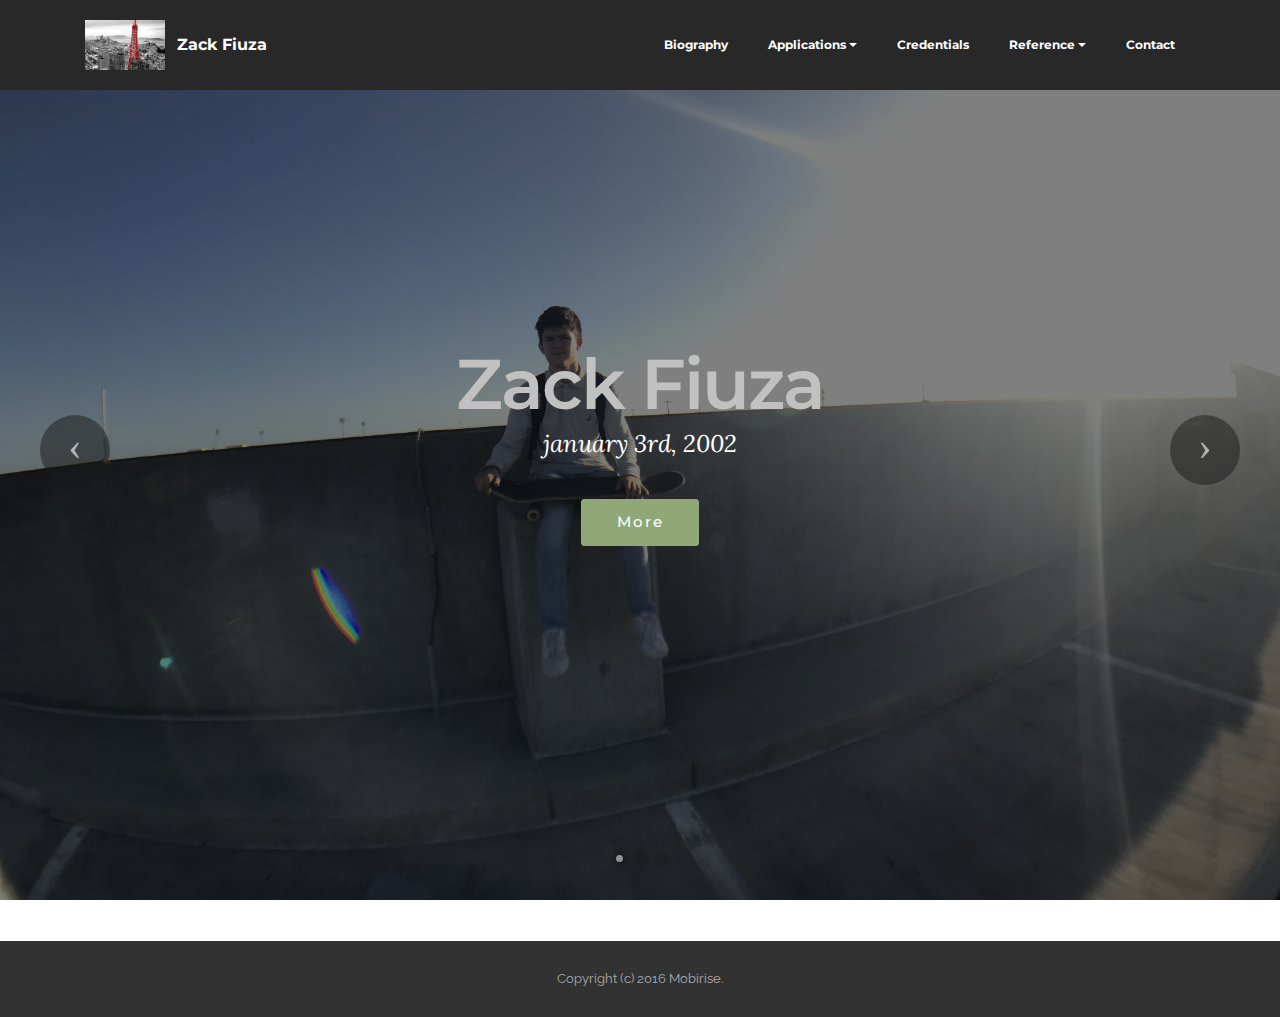
==== index.html @ 4a678636 "create github pages" ====
<!DOCTYPE html>
<html>
<head>
  <!-- Site made with Mobirise Website Builder v3.12.1, https://mobirise.com -->
  <meta charset="UTF-8">
  <meta http-equiv="X-UA-Compatible" content="IE=edge">
  <meta name="generator" content="Mobirise v3.12.1, mobirise.com">
  <meta name="viewport" content="width=device-width, initial-scale=1">
  <link rel="shortcut icon" href="assets/images/supreme-wallpapers-hd-204x128.jpg" type="image/x-icon">
  <meta name="description" content="">
  
  <link rel="stylesheet" href="https://fonts.googleapis.com/css?family=Lora:400,700,400italic,700italic&amp;subset=latin">
  <link rel="stylesheet" href="https://fonts.googleapis.com/css?family=Montserrat:400,700">
  <link rel="stylesheet" href="https://fonts.googleapis.com/css?family=Raleway:100,100i,200,200i,300,300i,400,400i,500,500i,600,600i,700,700i,800,800i,900,900i">
  <link rel="stylesheet" href="assets/bootstrap-material-design-font/css/material.css">
  <link rel="stylesheet" href="assets/tether/tether.min.css">
  <link rel="stylesheet" href="assets/bootstrap/css/bootstrap.min.css">
  <link rel="stylesheet" href="assets/dropdown/css/style.css">
  <link rel="stylesheet" href="assets/animate.css/animate.min.css">
  <link rel="stylesheet" href="assets/theme/css/style.css">
  <link rel="stylesheet" href="assets/mobirise/css/mbr-additional.css" type="text/css">
  
  
  
</head>
<body>
<section id="ext_menu-0">

    <nav class="navbar navbar-dropdown navbar-fixed-top">
        <div class="container">

            <div class="mbr-table">
                <div class="mbr-table-cell">

                    <div class="navbar-brand">
                        <a href="https://mobirise.com" class="navbar-logo"><img src="assets/images/supreme-wallpapers-hd-204x128.jpg" alt="Mobirise"></a>
                        <a class="navbar-caption" href="index.html">Zack Fiuza</a>
                    </div>

                </div>
                <div class="mbr-table-cell">

                    <button class="navbar-toggler pull-xs-right hidden-md-up" type="button" data-toggle="collapse" data-target="#exCollapsingNavbar">
                        <div class="hamburger-icon"></div>
                    </button>

                    <ul class="nav-dropdown collapse pull-xs-right nav navbar-nav navbar-toggleable-sm" id="exCollapsingNavbar"><li class="nav-item"><a class="nav-link link" href="index.html">Biography</a></li><li class="nav-item dropdown"><a class="nav-link link dropdown-toggle" href="https://mobirise.com/" data-toggle="dropdown-submenu" aria-expanded="false">Applications</a><div class="dropdown-menu"><div class="dropdown"><a class="dropdown-item dropdown-toggle" href="#" data-toggle="dropdown-submenu" aria-expanded="false">Office Suite</a><div class="dropdown-menu dropdown-submenu"><div class="dropdown"><a class="dropdown-item dropdown-toggle" href="#" data-toggle="dropdown-submenu" aria-expanded="false">Microsoft Word</a><div class="dropdown-menu dropdown-submenu"><div class="dropdown"><a class="dropdown-item dropdown-toggle" href="#" data-toggle="dropdown-submenu" aria-expanded="false">Discuss It</a><div class="dropdown-menu dropdown-submenu"><a class="dropdown-item" href="http://zackfiuza.github.io/Discuss IT Topic 6.pdf" target="_blank">Discuss It 6</a></div></div></div></div></div></div><a class="dropdown-item" href="photoshop.html"></a><div class="dropdown"><a class="dropdown-item dropdown-toggle" href="photoshop.html" data-toggle="dropdown-submenu" aria-expanded="false">Adobe Photoshop</a><div class="dropdown-menu dropdown-submenu"><a class="dropdown-item" href="#"></a></div></div></div></li><li class="nav-item"><a class="nav-link link" href="https://mobirise.com/">Credentials</a></li><li class="nav-item dropdown"><a class="nav-link link dropdown-toggle" href="https://mobirise.com/" data-toggle="dropdown-submenu" aria-expanded="false">Reference</a><div class="dropdown-menu"><a class="dropdown-item" href="#">New Item</a></div></li><li class="nav-item"><a class="nav-link link" href="https://mobirise.com/">Contact</a></li></ul>
                    <button hidden="" class="navbar-toggler navbar-close" type="button" data-toggle="collapse" data-target="#exCollapsingNavbar">
                        <div class="close-icon"></div>
                    </button>

                </div>
            </div>

        </div>
    </nav>

</section>

<section class="engine"><a rel="external" href="https://mobirise.com">Mobirise</a></section><section class="mbr-slider mbr-section mbr-section__container carousel slide mbr-section-nopadding mbr-after-navbar" data-ride="carousel" data-keyboard="false" data-wrap="true" data-pause="false" data-interval="5000" id="slider-l">
    <div>
        <div>
            <div>
                <ol class="carousel-indicators">
                    <li data-app-prevent-settings="" data-target="#slider-l" data-slide-to="0" class="active"></li><li data-app-prevent-settings="" data-target="#slider-l" class="" data-slide-to="1"></li><li data-app-prevent-settings="" data-target="#slider-l" data-slide-to="2"></li>
                </ol>
                <div class="carousel-inner" role="listbox">
                    <div class="mbr-section mbr-section-hero carousel-item dark center mbr-section-full active" data-bg-video-slide="false" style="background-image: url(assets/images/img-1-2000x1500.jpg);">
                        <div class="mbr-table-cell">
                            <div class="mbr-overlay"></div>
                            <div class="container-slide container">
                                
                                <div class="row">
                                    <div class="col-md-8 col-md-offset-2 text-xs-center">
                                        <h2 class="mbr-section-title display-1">Zack Fiuza</h2>
                                        <p class="mbr-section-lead lead">january 3rd, 2002</p>

                                        <div class="mbr-section-btn"><a class="btn btn-lg btn-success" href="index.html">More</a> </div>
                                    </div>
                                </div>
                            </div>
                        </div>
                    </div><div class="mbr-section mbr-section-hero carousel-item dark center mbr-section-full" data-bg-video-slide="https://www.youtube.com/watch?v=-LIUMb29ap0">
                        <div class="mbr-table-cell">
                            <div class="mbr-overlay"></div>
                            <div class="container-slide container">
                                
                                <div class="row">
                                    <div class="col-md-8 col-md-offset-1">
                                        <h2 class="mbr-section-title display-1">Activities</h2>
                                        <p class="mbr-section-lead lead"><br></p>

                                        
                                    </div>
                                </div>
                            </div>
                        </div>
                    </div><div class="mbr-section mbr-section-hero carousel-item dark center mbr-section-full" data-bg-video-slide="false" style="background-image: url(assets/images/sparklers.jpg);">
                        <div class="mbr-table-cell">
                            <div class="mbr-overlay"></div>
                            <div class="container-slide container">
                                
                                <div class="row">
                                    <div class="col-md-8 col-md-offset-3 text-xs-right">
                                        <h2 class="mbr-section-title display-1">IMAGE SLIDE</h2>
                                        <p class="mbr-section-lead lead">Choose from the large selection of latest pre-made blocks - jumbotrons, hero images, parallax scrolling, video backgrounds, hamburger menu, sticky header and more.</p>

                                        <div class="mbr-section-btn"><a class="btn btn-lg btn-info" href="https://mobirise.com">FOR WINDOWS</a> <a class="btn btn-lg btn-white btn-white-outline" href="https://mobirise.com">FOR MAC</a></div>
                                    </div>
                                </div>
                            </div>
                        </div>
                    </div>
                </div>

                <a data-app-prevent-settings="" class="left carousel-control" role="button" data-slide="prev" href="#slider-l">
                    <span class="icon-prev" aria-hidden="true"></span>
                    <span class="sr-only">Previous</span>
                </a>
                <a data-app-prevent-settings="" class="right carousel-control" role="button" data-slide="next" href="#slider-l">
                    <span class="icon-next" aria-hidden="true"></span>
                    <span class="sr-only">Next</span>
                </a>
            </div>
        </div>
    </div>
</section>

<section class="mbr-section article mbr-section__container" id="content6-d" style="background-color: rgb(255, 255, 255); padding-top: 20px; padding-bottom: 20px;">

    <div class="container">
        <div class="row">
            <div class="col-xs-12 col-md-6 lead"></div>
            <div class="col-xs-12 col-md-6 lead"></div>
        </div>
    </div>

</section>

<footer class="mbr-small-footer mbr-section mbr-section-nopadding" id="footer1-c" style="background-color: rgb(50, 50, 50); padding-top: 1.75rem; padding-bottom: 1.75rem;">
    
    <div class="container">
        <p class="text-xs-center">Copyright (c) 2016 Mobirise.</p>
    </div>
</footer>


  <script src="assets/web/assets/jquery/jquery.min.js"></script>
  <script src="assets/tether/tether.min.js"></script>
  <script src="assets/bootstrap/js/bootstrap.min.js"></script>
  <script src="assets/smooth-scroll/smooth-scroll.js"></script>
  <script src="assets/dropdown/js/script.min.js"></script>
  <script src="assets/touch-swipe/jquery.touch-swipe.min.js"></script>
  <script src="assets/viewport-checker/jquery.viewportchecker.js"></script>
  <script src="assets/bootstrap-carousel-swipe/bootstrap-carousel-swipe.js"></script>
  <script src="assets/jquery-mb-ytplayer/jquery.mb.ytplayer.min.js"></script>
  <script src="assets/theme/js/script.js"></script>
  <script src="assets/mobirise-slider-video/script.js"></script>
  
  
  <input name="animation" type="hidden">
  </body>
</html>
---- assets/bootstrap-material-design-font/css/material.css ----
@font-face {
  font-family: 'Material-Design-Icons';
  src: url('../fonts/Material-Design-Icons.eot?3ocs8m');
  src: url('../fonts/Material-Design-Icons.eot?#iefix3ocs8m') format('embedded-opentype'), url('../fonts/Material-Design-Icons.woff?3ocs8m') format('woff'), url('../fonts/Material-Design-Icons.ttf?3ocs8m') format('truetype'), url('../fonts/Material-Design-Icons.svg?3ocs8m#Material-Design-Icons') format('svg');
  font-weight: normal;
  font-style: normal;
}
[class^="mdi-"],
[class*="mdi-"] {
  speak: none;
  display: inline-block;
  font-style: normal;
  font-variant:normal;
  font-weight:normal;
  /*font-size:24px;*/
  line-height:1;
  font-family:'Material-Design-Icons' !important;
  text-rendering: auto;
  
  -webkit-font-smoothing: antialiased;
  -moz-osx-font-smoothing: grayscale;
  -webkit-transform: translate(0, 0);
      -ms-transform: translate(0, 0);
          transform: translate(0, 0);
}
[class^="mdi-"]:before,
[class*="mdi-"]:before {
  display: inline-block;
  speak: none;
  text-decoration: inherit;
}
[class^="mdi-"].pull-left,
[class*="mdi-"].pull-left {
  margin-right: .3em;
}
[class^="mdi-"].pull-right,
[class*="mdi-"].pull-right {
  margin-left: .3em;
}
[class^="mdi-"].mdi-lg:before,
[class*="mdi-"].mdi-lg:before,
[class^="mdi-"].mdi-lg:after,
[class*="mdi-"].mdi-lg:after {
  font-size: 1.33333333em;
  line-height: 0.75em;
  vertical-align: -15%;
}
[class^="mdi-"].mdi-2x:before,
[class*="mdi-"].mdi-2x:before,
[class^="mdi-"].mdi-2x:after,
[class*="mdi-"].mdi-2x:after {
  font-size: 2em;
}
[class^="mdi-"].mdi-3x:before,
[class*="mdi-"].mdi-3x:before,
[class^="mdi-"].mdi-3x:after,
[class*="mdi-"].mdi-3x:after {
  font-size: 3em;
}
[class^="mdi-"].mdi-4x:before,
[class*="mdi-"].mdi-4x:before,
[class^="mdi-"].mdi-4x:after,
[class*="mdi-"].mdi-4x:after {
  font-size: 4em;
}
[class^="mdi-"].mdi-5x:before,
[class*="mdi-"].mdi-5x:before,
[class^="mdi-"].mdi-5x:after,
[class*="mdi-"].mdi-5x:after {
  font-size: 5em;
}
[class^="mdi-device-signal-cellular-"]:after,
[class^="mdi-device-battery-"]:after,
[class^="mdi-device-battery-charging-"]:after,
[class^="mdi-device-signal-cellular-connected-no-internet-"]:after,
[class^="mdi-device-signal-wifi-"]:after,
[class^="mdi-device-signal-wifi-statusbar-not-connected"]:after,
.mdi-device-network-wifi:after {
  opacity: .3;
  position: absolute;
  left: 0;
  top: 0;
  z-index: 1;
  display: inline-block;
  speak: none;
  text-decoration: inherit;
}
[class^="mdi-device-signal-cellular-"]:after {
  content: "\e758";
}
[class^="mdi-device-battery-"]:after {
  content: "\e735";
}
[class^="mdi-device-battery-charging-"]:after {
  content: "\e733";
}
[class^="mdi-device-signal-cellular-connected-no-internet-"]:after {
  content: "\e75d";
}
[class^="mdi-device-signal-wifi-"]:after,
.mdi-device-network-wifi:after {
  content: "\e765";
}
[class^="mdi-device-signal-wifi-statusbasr-not-connected"]:after {
  content: "\e8f7";
}
.mdi-device-signal-cellular-off:after,
.mdi-device-signal-cellular-null:after,
.mdi-device-signal-cellular-no-sim:after,
.mdi-device-signal-wifi-off:after,
.mdi-device-signal-wifi-4-bar:after,
.mdi-device-signal-cellular-4-bar:after,
.mdi-device-battery-alert:after,
.mdi-device-signal-cellular-connected-no-internet-4-bar:after,
.mdi-device-battery-std:after,
.mdi-device-battery-full .mdi-device-battery-unknown:after {
  content: "";
}
.mdi-fw {
  width: 1.28571429em;
  text-align: center;
}
.mdi-ul {
  padding-left: 0;
  margin-left: 2.14285714em;
  list-style-type: none;
}
.mdi-ul > li {
  position: relative;
}
.mdi-li {
  position: absolute;
  left: -2.14285714em;
  width: 2.14285714em;
  top: 0.14285714em;
  text-align: center;
}
.mdi-li.mdi-lg {
  left: -1.85714286em;
}
.mdi-border {
  padding: .2em .25em .15em;
  border: solid 0.08em #eeeeee;
  border-radius: .1em;
}
.mdi-spin {
  -webkit-animation: mdi-spin 2s infinite linear;
  animation: mdi-spin 2s infinite linear;
  -webkit-transform-origin: 50% 50%;
  -ms-transform-origin: 50% 50%;
      transform-origin: 50% 50%;
}
.mdi-pulse {
  -webkit-animation: mdi-spin 1s steps(8) infinite;
  animation: mdi-spin 1s steps(8) infinite;
  -webkit-transform-origin: 50% 50%;
  -ms-transform-origin: 50% 50%;
      transform-origin: 50% 50%;
}
@-webkit-keyframes mdi-spin {
  0% {
    -webkit-transform: rotate(0deg);
    transform: rotate(0deg);
  }
  100% {
    -webkit-transform: rotate(359deg);
    transform: rotate(359deg);
  }
}
@keyframes mdi-spin {
  0% {
    -webkit-transform: rotate(0deg);
    transform: rotate(0deg);
  }
  100% {
    -webkit-transform: rotate(359deg);
    transform: rotate(359deg);
  }
}
.mdi-rotate-90 {
  filter: progid:DXImageTransform.Microsoft.BasicImage(rotation=1);
  -webkit-transform: rotate(90deg);
  -ms-transform: rotate(90deg);
  transform: rotate(90deg);
}
.mdi-rotate-180 {
  filter: progid:DXImageTransform.Microsoft.BasicImage(rotation=2);
  -webkit-transform: rotate(180deg);
  -ms-transform: rotate(180deg);
  transform: rotate(180deg);
}
.mdi-rotate-270 {
  filter: progid:DXImageTransform.Microsoft.BasicImage(rotation=3);
  -webkit-transform: rotate(270deg);
  -ms-transform: rotate(270deg);
  transform: rotate(270deg);
}
.mdi-flip-horizontal {
  filter: progid:DXImageTransform.Microsoft.BasicImage(rotation=0, mirror=1);
  -webkit-transform: scale(-1, 1);
  -ms-transform: scale(-1, 1);
  transform: scale(-1, 1);
}
.mdi-flip-vertical {
  filter: progid:DXImageTransform.Microsoft.BasicImage(rotation=2, mirror=1);
  -webkit-transform: scale(1, -1);
  -ms-transform: scale(1, -1);
  transform: scale(1, -1);
}
:root .mdi-rotate-90,
:root .mdi-rotate-180,
:root .mdi-rotate-270,
:root .mdi-flip-horizontal,
:root .mdi-flip-vertical {
  -webkit-filter: none;
          filter: none;
}
.mdi-stack {
  position: relative;
  display: inline-block;
  width: 2em;
  height: 2em;
  line-height: 2em;
  vertical-align: middle;
}
.mdi-stack-1x,
.mdi-stack-2x {
  position: absolute;
  left: 0;
  width: 100%;
  text-align: center;
}
.mdi-stack-1x {
  line-height: inherit;
}
.mdi-stack-2x {
  font-size: 2em;
}
.mdi-inverse {
  color: #ffffff;
}
/* Start Icons */
.mdi-action-3d-rotation:before {
  content: "\e600";
}
.mdi-action-accessibility:before {
  content: "\e601";
}
.mdi-action-account-balance-wallet:before {
  content: "\e602";
}
.mdi-action-account-balance:before {
  content: "\e603";
}
.mdi-action-account-box:before {
  content: "\e604";
}
.mdi-action-account-child:before {
  content: "\e605";
}
.mdi-action-account-circle:before {
  content: "\e606";
}
.mdi-action-add-shopping-cart:before {
  content: "\e607";
}
.mdi-action-alarm-add:before {
  content: "\e608";
}
.mdi-action-alarm-off:before {
  content: "\e609";
}
.mdi-action-alarm-on:before {
  content: "\e60a";
}
.mdi-action-alarm:before {
  content: "\e60b";
}
.mdi-action-android:before {
  content: "\e60c";
}
.mdi-action-announcement:before {
  content: "\e60d";
}
.mdi-action-aspect-ratio:before {
  content: "\e60e";
}
.mdi-action-assessment:before {
  content: "\e60f";
}
.mdi-action-assignment-ind:before {
  content: "\e610";
}
.mdi-action-assignment-late:before {
  content: "\e611";
}
.mdi-action-assignment-return:before {
  content: "\e612";
}
.mdi-action-assignment-returned:before {
  content: "\e613";
}
.mdi-action-assignment-turned-in:before {
  content: "\e614";
}
.mdi-action-assignment:before {
  content: "\e615";
}
.mdi-action-autorenew:before {
  content: "\e616";
}
.mdi-action-backup:before {
  content: "\e617";
}
.mdi-action-book:before {
  content: "\e618";
}
.mdi-action-bookmark-outline:before {
  content: "\e619";
}
.mdi-action-bookmark:before {
  content: "\e61a";
}
.mdi-action-bug-report:before {
  content: "\e61b";
}
.mdi-action-cached:before {
  content: "\e61c";
}
.mdi-action-check-circle:before {
  content: "\e61d";
}
.mdi-action-class:before {
  content: "\e61e";
}
.mdi-action-credit-card:before {
  content: "\e61f";
}
.mdi-action-dashboard:before {
  content: "\e620";
}
.mdi-action-delete:before {
  content: "\e621";
}
.mdi-action-description:before {
  content: "\e622";
}
.mdi-action-dns:before {
  content: "\e623";
}
.mdi-action-done-all:before {
  content: "\e624";
}
.mdi-action-done:before {
  content: "\e625";
}
.mdi-action-event:before {
  content: "\e626";
}
.mdi-action-exit-to-app:before {
  content: "\e627";
}
.mdi-action-explore:before {
  content: "\e628";
}
.mdi-action-extension:before {
  content: "\e629";
}
.mdi-action-face-unlock:before {
  content: "\e62a";
}
.mdi-action-favorite-outline:before {
  content: "\e62b";
}
.mdi-action-favorite:before {
  content: "\e62c";
}
.mdi-action-find-in-page:before {
  content: "\e62d";
}
.mdi-action-find-replace:before {
  content: "\e62e";
}
.mdi-action-flip-to-back:before {
  content: "\e62f";
}
.mdi-action-flip-to-front:before {
  content: "\e630";
}
.mdi-action-get-app:before {
  content: "\e631";
}
.mdi-action-grade:before {
  content: "\e632";
}
.mdi-action-group-work:before {
  content: "\e633";
}
.mdi-action-help:before {
  content: "\e634";
}
.mdi-action-highlight-remove:before {
  content: "\e635";
}
.mdi-action-history:before {
  content: "\e636";
}
.mdi-action-home:before {
  content: "\e637";
}
.mdi-action-https:before {
  content: "\e638";
}
.mdi-action-info-outline:before {
  content: "\e639";
}
.mdi-action-info:before {
  content: "\e63a";
}
.mdi-action-input:before {
  content: "\e63b";
}
.mdi-action-invert-colors:before {
  content: "\e63c";
}
.mdi-action-label-outline:before {
  content: "\e63d";
}
.mdi-action-label:before {
  content: "\e63e";
}
.mdi-action-language:before {
  content: "\e63f";
}
.mdi-action-launch:before {
  content: "\e640";
}
.mdi-action-list:before {
  content: "\e641";
}
.mdi-action-lock-open:before {
  content: "\e642";
}
.mdi-action-lock-outline:before {
  content: "\e643";
}
.mdi-action-lock:before {
  content: "\e644";
}
.mdi-action-loyalty:before {
  content: "\e645";
}
.mdi-action-markunread-mailbox:before {
  content: "\e646";
}
.mdi-action-note-add:before {
  content: "\e647";
}
.mdi-action-open-in-browser:before {
  content: "\e648";
}
.mdi-action-open-in-new:before {
  content: "\e649";
}
.mdi-action-open-with:before {
  content: "\e64a";
}
.mdi-action-pageview:before {
  content: "\e64b";
}
.mdi-action-payment:before {
  content: "\e64c";
}
.mdi-action-perm-camera-mic:before {
  content: "\e64d";
}
.mdi-action-perm-contact-cal:before {
  content: "\e64e";
}
.mdi-action-perm-data-setting:before {
  content: "\e64f";
}
.mdi-action-perm-device-info:before {
  content: "\e650";
}
.mdi-action-perm-identity:before {
  content: "\e651";
}
.mdi-action-perm-media:before {
  content: "\e652";
}
.mdi-action-perm-phone-msg:before {
  content: "\e653";
}
.mdi-action-perm-scan-wifi:before {
  content: "\e654";
}
.mdi-action-picture-in-picture:before {
  content: "\e655";
}
.mdi-action-polymer:before {
  content: "\e656";
}
.mdi-action-print:before {
  content: "\e657";
}
.mdi-action-query-builder:before {
  content: "\e658";
}
.mdi-action-question-answer:before {
  content: "\e659";
}
.mdi-action-receipt:before {
  content: "\e65a";
}
.mdi-action-redeem:before {
  content: "\e65b";
}
.mdi-action-reorder:before {
  content: "\e65c";
}
.mdi-action-report-problem:before {
  content: "\e65d";
}
.mdi-action-restore:before {
  content: "\e65e";
}
.mdi-action-room:before {
  content: "\e65f";
}
.mdi-action-schedule:before {
  content: "\e660";
}
.mdi-action-search:before {
  content: "\e661";
}
.mdi-action-settings-applications:before {
  content: "\e662";
}
.mdi-action-settings-backup-restore:before {
  content: "\e663";
}
.mdi-action-settings-bluetooth:before {
  content: "\e664";
}
.mdi-action-settings-cell:before {
  content: "\e665";
}
.mdi-action-settings-display:before {
  content: "\e666";
}
.mdi-action-settings-ethernet:before {
  content: "\e667";
}
.mdi-action-settings-input-antenna:before {
  content: "\e668";
}
.mdi-action-settings-input-component:before {
  content: "\e669";
}
.mdi-action-settings-input-composite:before {
  content: "\e66a";
}
.mdi-action-settings-input-hdmi:before {
  content: "\e66b";
}
.mdi-action-settings-input-svideo:before {
  content: "\e66c";
}
.mdi-action-settings-overscan:before {
  content: "\e66d";
}
.mdi-action-settings-phone:before {
  content: "\e66e";
}
.mdi-action-settings-power:before {
  content: "\e66f";
}
.mdi-action-settings-remote:before {
  content: "\e670";
}
.mdi-action-settings-voice:before {
  content: "\e671";
}
.mdi-action-settings:before {
  content: "\e672";
}
.mdi-action-shop-two:before {
  content: "\e673";
}
.mdi-action-shop:before {
  content: "\e674";
}
.mdi-action-shopping-basket:before {
  content: "\e675";
}
.mdi-action-shopping-cart:before {
  content: "\e676";
}
.mdi-action-speaker-notes:before {
  content: "\e677";
}
.mdi-action-spellcheck:before {
  content: "\e678";
}
.mdi-action-star-rate:before {
  content: "\e679";
}
.mdi-action-stars:before {
  content: "\e67a";
}
.mdi-action-store:before {
  content: "\e67b";
}
.mdi-action-subject:before {
  content: "\e67c";
}
.mdi-action-supervisor-account:before {
  content: "\e67d";
}
.mdi-action-swap-horiz:before {
  content: "\e67e";
}
.mdi-action-swap-vert-circle:before {
  content: "\e67f";
}
.mdi-action-swap-vert:before {
  content: "\e680";
}
.mdi-action-system-update-tv:before {
  content: "\e681";
}
.mdi-action-tab-unselected:before {
  content: "\e682";
}
.mdi-action-tab:before {
  content: "\e683";
}
.mdi-action-theaters:before {
  content: "\e684";
}
.mdi-action-thumb-down:before {
  content: "\e685";
}
.mdi-action-thumb-up:before {
  content: "\e686";
}
.mdi-action-thumbs-up-down:before {
  content: "\e687";
}
.mdi-action-toc:before {
  content: "\e688";
}
.mdi-action-today:before {
  content: "\e689";
}
.mdi-action-track-changes:before {
  content: "\e68a";
}
.mdi-action-translate:before {
  content: "\e68b";
}
.mdi-action-trending-down:before {
  content: "\e68c";
}
.mdi-action-trending-neutral:before {
  content: "\e68d";
}
.mdi-action-trending-up:before {
  content: "\e68e";
}
.mdi-action-turned-in-not:before {
  content: "\e68f";
}
.mdi-action-turned-in:before {
  content: "\e690";
}
.mdi-action-verified-user:before {
  content: "\e691";
}
.mdi-action-view-agenda:before {
  content: "\e692";
}
.mdi-action-view-array:before {
  content: "\e693";
}
.mdi-action-view-carousel:before {
  content: "\e694";
}
.mdi-action-view-column:before {
  content: "\e695";
}
.mdi-action-view-day:before {
  content: "\e696";
}
.mdi-action-view-headline:before {
  content: "\e697";
}
.mdi-action-view-list:before {
  content: "\e698";
}
.mdi-action-view-module:before {
  content: "\e699";
}
.mdi-action-view-quilt:before {
  content: "\e69a";
}
.mdi-action-view-stream:before {
  content: "\e69b";
}
.mdi-action-view-week:before {
  content: "\e69c";
}
.mdi-action-visibility-off:before {
  content: "\e69d";
}
.mdi-action-visibility:before {
  content: "\e69e";
}
.mdi-action-wallet-giftcard:before {
  content: "\e69f";
}
.mdi-action-wallet-membership:before {
  content: "\e6a0";
}
.mdi-action-wallet-travel:before {
  content: "\e6a1";
}
.mdi-action-work:before {
  content: "\e6a2";
}
.mdi-alert-error:before {
  content: "\e6a3";
}
.mdi-alert-warning:before {
  content: "\e6a4";
}
.mdi-av-album:before {
  content: "\e6a5";
}
.mdi-av-closed-caption:before {
  content: "\e6a6";
}
.mdi-av-equalizer:before {
  content: "\e6a7";
}
.mdi-av-explicit:before {
  content: "\e6a8";
}
.mdi-av-fast-forward:before {
  content: "\e6a9";
}
.mdi-av-fast-rewind:before {
  content: "\e6aa";
}
.mdi-av-games:before {
  content: "\e6ab";
}
.mdi-av-hearing:before {
  content: "\e6ac";
}
.mdi-av-high-quality:before {
  content: "\e6ad";
}
.mdi-av-loop:before {
  content: "\e6ae";
}
.mdi-av-mic-none:before {
  content: "\e6af";
}
.mdi-av-mic-off:before {
  content: "\e6b0";
}
.mdi-av-mic:before {
  content: "\e6b1";
}
.mdi-av-movie:before {
  content: "\e6b2";
}
.mdi-av-my-library-add:before {
  content: "\e6b3";
}
.mdi-av-my-library-books:before {
  content: "\e6b4";
}
.mdi-av-my-library-music:before {
  content: "\e6b5";
}
.mdi-av-new-releases:before {
  content: "\e6b6";
}
.mdi-av-not-interested:before {
  content: "\e6b7";
}
.mdi-av-pause-circle-fill:before {
  content: "\e6b8";
}
.mdi-av-pause-circle-outline:before {
  content: "\e6b9";
}
.mdi-av-pause:before {
  content: "\e6ba";
}
.mdi-av-play-arrow:before {
  content: "\e6bb";
}
.mdi-av-play-circle-fill:before {
  content: "\e6bc";
}
.mdi-av-play-circle-outline:before {
  content: "\e6bd";
}
.mdi-av-play-shopping-bag:before {
  content: "\e6be";
}
.mdi-av-playlist-add:before {
  content: "\e6bf";
}
.mdi-av-queue-music:before {
  content: "\e6c0";
}
.mdi-av-queue:before {
  content: "\e6c1";
}
.mdi-av-radio:before {
  content: "\e6c2";
}
.mdi-av-recent-actors:before {
  content: "\e6c3";
}
.mdi-av-repeat-one:before {
  content: "\e6c4";
}
.mdi-av-repeat:before {
  content: "\e6c5";
}
.mdi-av-replay:before {
  content: "\e6c6";
}
.mdi-av-shuffle:before {
  content: "\e6c7";
}
.mdi-av-skip-next:before {
  content: "\e6c8";
}
.mdi-av-skip-previous:before {
  content: "\e6c9";
}
.mdi-av-snooze:before {
  content: "\e6ca";
}
.mdi-av-stop:before {
  content: "\e6cb";
}
.mdi-av-subtitles:before {
  content: "\e6cc";
}
.mdi-av-surround-sound:before {
  content: "\e6cd";
}
.mdi-av-timer:before {
  content: "\e6ce";
}
.mdi-av-video-collection:before {
  content: "\e6cf";
}
.mdi-av-videocam-off:before {
  content: "\e6d0";
}
.mdi-av-videocam:before {
  content: "\e6d1";
}
.mdi-av-volume-down:before {
  content: "\e6d2";
}
.mdi-av-volume-mute:before {
  content: "\e6d3";
}
.mdi-av-volume-off:before {
  content: "\e6d4";
}
.mdi-av-volume-up:before {
  content: "\e6d5";
}
.mdi-av-web:before {
  content: "\e6d6";
}
.mdi-communication-business:before {
  content: "\e6d7";
}
.mdi-communication-call-end:before {
  content: "\e6d8";
}
.mdi-communication-call-made:before {
  content: "\e6d9";
}
.mdi-communication-call-merge:before {
  content: "\e6da";
}
.mdi-communication-call-missed:before {
  content: "\e6db";
}
.mdi-communication-call-received:before {
  content: "\e6dc";
}
.mdi-communication-call-split:before {
  content: "\e6dd";
}
.mdi-communication-call:before {
  content: "\e6de";
}
.mdi-communication-chat:before {
  content: "\e6df";
}
.mdi-communication-clear-all:before {
  content: "\e6e0";
}
.mdi-communication-comment:before {
  content: "\e6e1";
}
.mdi-communication-contacts:before {
  content: "\e6e2";
}
.mdi-communication-dialer-sip:before {
  content: "\e6e3";
}
.mdi-communication-dialpad:before {
  content: "\e6e4";
}
.mdi-communication-dnd-on:before {
  content: "\e6e5";
}
.mdi-communication-email:before {
  content: "\e6e6";
}
.mdi-communication-forum:before {
  content: "\e6e7";
}
.mdi-communication-import-export:before {
  content: "\e6e8";
}
.mdi-communication-invert-colors-off:before {
  content: "\e6e9";
}
.mdi-communication-invert-colors-on:before {
  content: "\e6ea";
}
.mdi-communication-live-help:before {
  content: "\e6eb";
}
.mdi-communication-location-off:before {
  content: "\e6ec";
}
.mdi-communication-location-on:before {
  content: "\e6ed";
}
.mdi-communication-message:before {
  content: "\e6ee";
}
.mdi-communication-messenger:before {
  content: "\e6ef";
}
.mdi-communication-no-sim:before {
  content: "\e6f0";
}
.mdi-communication-phone:before {
  content: "\e6f1";
}
.mdi-communication-portable-wifi-off:before {
  content: "\e6f2";
}
.mdi-communication-quick-contacts-dialer:before {
  content: "\e6f3";
}
.mdi-communication-quick-contacts-mail:before {
  content: "\e6f4";
}
.mdi-communication-ring-volume:before {
  content: "\e6f5";
}
.mdi-communication-stay-current-landscape:before {
  content: "\e6f6";
}
.mdi-communication-stay-current-portrait:before {
  content: "\e6f7";
}
.mdi-communication-stay-primary-landscape:before {
  content: "\e6f8";
}
.mdi-communication-stay-primary-portrait:before {
  content: "\e6f9";
}
.mdi-communication-swap-calls:before {
  content: "\e6fa";
}
.mdi-communication-textsms:before {
  content: "\e6fb";
}
.mdi-communication-voicemail:before {
  content: "\e6fc";
}
.mdi-communication-vpn-key:before {
  content: "\e6fd";
}
.mdi-content-add-box:before {
  content: "\e6fe";
}
.mdi-content-add-circle-outline:before {
  content: "\e6ff";
}
.mdi-content-add-circle:before {
  content: "\e700";
}
.mdi-content-add:before {
  content: "\e701";
}
.mdi-content-archive:before {
  content: "\e702";
}
.mdi-content-backspace:before {
  content: "\e703";
}
.mdi-content-block:before {
  content: "\e704";
}
.mdi-content-clear:before {
  content: "\e705";
}
.mdi-content-content-copy:before {
  content: "\e706";
}
.mdi-content-content-cut:before {
  content: "\e707";
}
.mdi-content-content-paste:before {
  content: "\e708";
}
.mdi-content-create:before {
  content: "\e709";
}
.mdi-content-drafts:before {
  content: "\e70a";
}
.mdi-content-filter-list:before {
  content: "\e70b";
}
.mdi-content-flag:before {
  content: "\e70c";
}
.mdi-content-forward:before {
  content: "\e70d";
}
.mdi-content-gesture:before {
  content: "\e70e";
}
.mdi-content-inbox:before {
  content: "\e70f";
}
.mdi-content-link:before {
  content: "\e710";
}
.mdi-content-mail:before {
  content: "\e711";
}
.mdi-content-markunread:before {
  content: "\e712";
}
.mdi-content-redo:before {
  content: "\e713";
}
.mdi-content-remove-circle-outline:before {
  content: "\e714";
}
.mdi-content-remove-circle:before {
  content: "\e715";
}
.mdi-content-remove:before {
  content: "\e716";
}
.mdi-content-reply-all:before {
  content: "\e717";
}
.mdi-content-reply:before {
  content: "\e718";
}
.mdi-content-report:before {
  content: "\e719";
}
.mdi-content-save:before {
  content: "\e71a";
}
.mdi-content-select-all:before {
  content: "\e71b";
}
.mdi-content-send:before {
  content: "\e71c";
}
.mdi-content-sort:before {
  content: "\e71d";
}
.mdi-content-text-format:before {
  content: "\e71e";
}
.mdi-content-undo:before {
  content: "\e71f";
}
.mdi-editor-attach-file:before {
  content: "\e776";
}
.mdi-editor-attach-money:before {
  content: "\e777";
}
.mdi-editor-border-all:before {
  content: "\e778";
}
.mdi-editor-border-bottom:before {
  content: "\e779";
}
.mdi-editor-border-clear:before {
  content: "\e77a";
}
.mdi-editor-border-color:before {
  content: "\e77b";
}
.mdi-editor-border-horizontal:before {
  content: "\e77c";
}
.mdi-editor-border-inner:before {
  content: "\e77d";
}
.mdi-editor-border-left:before {
  content: "\e77e";
}
.mdi-editor-border-outer:before {
  content: "\e77f";
}
.mdi-editor-border-right:before {
  content: "\e780";
}
.mdi-editor-border-style:before {
  content: "\e781";
}
.mdi-editor-border-top:before {
  content: "\e782";
}
.mdi-editor-border-vertical:before {
  content: "\e783";
}
.mdi-editor-format-align-center:before {
  content: "\e784";
}
.mdi-editor-format-align-justify:before {
  content: "\e785";
}
.mdi-editor-format-align-left:before {
  content: "\e786";
}
.mdi-editor-format-align-right:before {
  content: "\e787";
}
.mdi-editor-format-bold:before {
  content: "\e788";
}
.mdi-editor-format-clear:before {
  content: "\e789";
}
.mdi-editor-format-color-fill:before {
  content: "\e78a";
}
.mdi-editor-format-color-reset:before {
  content: "\e78b";
}
.mdi-editor-format-color-text:before {
  content: "\e78c";
}
.mdi-editor-format-indent-decrease:before {
  content: "\e78d";
}
.mdi-editor-format-indent-increase:before {
  content: "\e78e";
}
.mdi-editor-format-italic:before {
  content: "\e78f";
}
.mdi-editor-format-line-spacing:before {
  content: "\e790";
}
.mdi-editor-format-list-bulleted:before {
  content: "\e791";
}
.mdi-editor-format-list-numbered:before {
  content: "\e792";
}
.mdi-editor-format-paint:before {
  content: "\e793";
}
.mdi-editor-format-quote:before {
  content: "\e794";
}
.mdi-editor-format-size:before {
  content: "\e795";
}
.mdi-editor-format-strikethrough:before {
  content: "\e796";
}
.mdi-editor-format-textdirection-l-to-r:before {
  content: "\e797";
}
.mdi-editor-format-textdirection-r-to-l:before {
  content: "\e798";
}
.mdi-editor-format-underline:before {
  content: "\e799";
}
.mdi-editor-functions:before {
  content: "\e79a";
}
.mdi-editor-insert-chart:before {
  content: "\e79b";
}
.mdi-editor-insert-comment:before {
  content: "\e79c";
}
.mdi-editor-insert-drive-file:before {
  content: "\e79d";
}
.mdi-editor-insert-emoticon:before {
  content: "\e79e";
}
.mdi-editor-insert-invitation:before {
  content: "\e79f";
}
.mdi-editor-insert-link:before {
  content: "\e7a0";
}
.mdi-editor-insert-photo:before {
  content: "\e7a1";
}
.mdi-editor-merge-type:before {
  content: "\e7a2";
}
.mdi-editor-mode-comment:before {
  content: "\e7a3";
}
.mdi-editor-mode-edit:before {
  content: "\e7a4";
}
.mdi-editor-publish:before {
  content: "\e7a5";
}
.mdi-editor-vertical-align-bottom:before {
  content: "\e7a6";
}
.mdi-editor-vertical-align-center:before {
  content: "\e7a7";
}
.mdi-editor-vertical-align-top:before {
  content: "\e7a8";
}
.mdi-editor-wrap-text:before {
  content: "\e7a9";
}
.mdi-file-attachment:before {
  content: "\e7aa";
}
.mdi-file-cloud-circle:before {
  content: "\e7ab";
}
.mdi-file-cloud-done:before {
  content: "\e7ac";
}
.mdi-file-cloud-download:before {
  content: "\e7ad";
}
.mdi-file-cloud-off:before {
  content: "\e7ae";
}
.mdi-file-cloud-queue:before {
  content: "\e7af";
}
.mdi-file-cloud-upload:before {
  content: "\e7b0";
}
.mdi-file-cloud:before {
  content: "\e7b1";
}
.mdi-file-file-download:before {
  content: "\e7b2";
}
.mdi-file-file-upload:before {
  content: "\e7b3";
}
.mdi-file-folder-open:before {
  content: "\e7b4";
}
.mdi-file-folder-shared:before {
  content: "\e7b5";
}
.mdi-file-folder:before {
  content: "\e7b6";
}
.mdi-device-access-alarm:before {
  content: "\e720";
}
.mdi-device-access-alarms:before {
  content: "\e721";
}
.mdi-device-access-time:before {
  content: "\e722";
}
.mdi-device-add-alarm:before {
  content: "\e723";
}
.mdi-device-airplanemode-off:before {
  content: "\e724";
}
.mdi-device-airplanemode-on:before {
  content: "\e725";
}
.mdi-device-battery-20:before {
  content: "\e726";
}
.mdi-device-battery-30:before {
  content: "\e727";
}
.mdi-device-battery-50:before {
  content: "\e728";
}
.mdi-device-battery-60:before {
  content: "\e729";
}
.mdi-device-battery-80:before {
  content: "\e72a";
}
.mdi-device-battery-90:before {
  content: "\e72b";
}
.mdi-device-battery-alert:before {
  content: "\e72c";
}
.mdi-device-battery-charging-20:before {
  content: "\e72d";
}
.mdi-device-battery-charging-30:before {
  content: "\e72e";
}
.mdi-device-battery-charging-50:before {
  content: "\e72f";
}
.mdi-device-battery-charging-60:before {
  content: "\e730";
}
.mdi-device-battery-charging-80:before {
  content: "\e731";
}
.mdi-device-battery-charging-90:before {
  content: "\e732";
}
.mdi-device-battery-charging-full:before {
  content: "\e733";
}
.mdi-device-battery-full:before {
  content: "\e734";
}
.mdi-device-battery-std:before {
  content: "\e735";
}
.mdi-device-battery-unknown:before {
  content: "\e736";
}
.mdi-device-bluetooth-connected:before {
  content: "\e737";
}
.mdi-device-bluetooth-disabled:before {
  content: "\e738";
}
.mdi-device-bluetooth-searching:before {
  content: "\e739";
}
.mdi-device-bluetooth:before {
  content: "\e73a";
}
.mdi-device-brightness-auto:before {
  content: "\e73b";
}
.mdi-device-brightness-high:before {
  content: "\e73c";
}
.mdi-device-brightness-low:before {
  content: "\e73d";
}
.mdi-device-brightness-medium:before {
  content: "\e73e";
}
.mdi-device-data-usage:before {
  content: "\e73f";
}
.mdi-device-developer-mode:before {
  content: "\e740";
}
.mdi-device-devices:before {
  content: "\e741";
}
.mdi-device-dvr:before {
  content: "\e742";
}
.mdi-device-gps-fixed:before {
  content: "\e743";
}
.mdi-device-gps-not-fixed:before {
  content: "\e744";
}
.mdi-device-gps-off:before {
  content: "\e745";
}
.mdi-device-location-disabled:before {
  content: "\e746";
}
.mdi-device-location-searching:before {
  content: "\e747";
}
.mdi-device-multitrack-audio:before {
  content: "\e748";
}
.mdi-device-network-cell:before {
  content: "\e749";
}
.mdi-device-network-wifi:before {
  content: "\e74a";
}
.mdi-device-nfc:before {
  content: "\e74b";
}
.mdi-device-now-wallpaper:before {
  content: "\e74c";
}
.mdi-device-now-widgets:before {
  content: "\e74d";
}
.mdi-device-screen-lock-landscape:before {
  content: "\e74e";
}
.mdi-device-screen-lock-portrait:before {
  content: "\e74f";
}
.mdi-device-screen-lock-rotation:before {
  content: "\e750";
}
.mdi-device-screen-rotation:before {
  content: "\e751";
}
.mdi-device-sd-storage:before {
  content: "\e752";
}
.mdi-device-settings-system-daydream:before {
  content: "\e753";
}
.mdi-device-signal-cellular-0-bar:before {
  content: "\e754";
}
.mdi-device-signal-cellular-1-bar:before {
  content: "\e755";
}
.mdi-device-signal-cellular-2-bar:before {
  content: "\e756";
}
.mdi-device-signal-cellular-3-bar:before {
  content: "\e757";
}
.mdi-device-signal-cellular-4-bar:before {
  content: "\e758";
}
.mdi-signal-wifi-statusbar-connected-no-internet-after:before {
  content: "\e8f6";
}
.mdi-device-signal-cellular-connected-no-internet-0-bar:before {
  content: "\e759";
}
.mdi-device-signal-cellular-connected-no-internet-1-bar:before {
  content: "\e75a";
}
.mdi-device-signal-cellular-connected-no-internet-2-bar:before {
  content: "\e75b";
}
.mdi-device-signal-cellular-connected-no-internet-3-bar:before {
  content: "\e75c";
}
.mdi-device-signal-cellular-connected-no-internet-4-bar:before {
  content: "\e75d";
}
.mdi-device-signal-cellular-no-sim:before {
  content: "\e75e";
}
.mdi-device-signal-cellular-null:before {
  content: "\e75f";
}
.mdi-device-signal-cellular-off:before {
  content: "\e760";
}
.mdi-device-signal-wifi-0-bar:before {
  content: "\e761";
}
.mdi-device-signal-wifi-1-bar:before {
  content: "\e762";
}
.mdi-device-signal-wifi-2-bar:before {
  content: "\e763";
}
.mdi-device-signal-wifi-3-bar:before {
  content: "\e764";
}
.mdi-device-signal-wifi-4-bar:before {
  content: "\e765";
}
.mdi-device-signal-wifi-off:before {
  content: "\e766";
}
.mdi-device-signal-wifi-statusbar-1-bar:before {
  content: "\e767";
}
.mdi-device-signal-wifi-statusbar-2-bar:before {
  content: "\e768";
}
.mdi-device-signal-wifi-statusbar-3-bar:before {
  content: "\e769";
}
.mdi-device-signal-wifi-statusbar-4-bar:before {
  content: "\e76a";
}
.mdi-device-signal-wifi-statusbar-connected-no-internet-:before {
  content: "\e76b";
}
.mdi-device-signal-wifi-statusbar-connected-no-internet:before {
  content: "\e76f";
}
.mdi-device-signal-wifi-statusbar-connected-no-internet-2:before {
  content: "\e76c";
}
.mdi-device-signal-wifi-statusbar-connected-no-internet-3:before {
  content: "\e76d";
}
.mdi-device-signal-wifi-statusbar-connected-no-internet-4:before {
  content: "\e76e";
}
.mdi-signal-wifi-statusbar-not-connected-after:before {
  content: "\e8f7";
}
.mdi-device-signal-wifi-statusbar-not-connected:before {
  content: "\e770";
}
.mdi-device-signal-wifi-statusbar-null:before {
  content: "\e771";
}
.mdi-device-storage:before {
  content: "\e772";
}
.mdi-device-usb:before {
  content: "\e773";
}
.mdi-device-wifi-lock:before {
  content: "\e774";
}
.mdi-device-wifi-tethering:before {
  content: "\e775";
}
.mdi-hardware-cast-connected:before {
  content: "\e7b7";
}
.mdi-hardware-cast:before {
  content: "\e7b8";
}
.mdi-hardware-computer:before {
  content: "\e7b9";
}
.mdi-hardware-desktop-mac:before {
  content: "\e7ba";
}
.mdi-hardware-desktop-windows:before {
  content: "\e7bb";
}
.mdi-hardware-dock:before {
  content: "\e7bc";
}
.mdi-hardware-gamepad:before {
  content: "\e7bd";
}
.mdi-hardware-headset-mic:before {
  content: "\e7be";
}
.mdi-hardware-headset:before {
  content: "\e7bf";
}
.mdi-hardware-keyboard-alt:before {
  content: "\e7c0";
}
.mdi-hardware-keyboard-arrow-down:before {
  content: "\e7c1";
}
.mdi-hardware-keyboard-arrow-left:before {
  content: "\e7c2";
}
.mdi-hardware-keyboard-arrow-right:before {
  content: "\e7c3";
}
.mdi-hardware-keyboard-arrow-up:before {
  content: "\e7c4";
}
.mdi-hardware-keyboard-backspace:before {
  content: "\e7c5";
}
.mdi-hardware-keyboard-capslock:before {
  content: "\e7c6";
}
.mdi-hardware-keyboard-control:before {
  content: "\e7c7";
}
.mdi-hardware-keyboard-hide:before {
  content: "\e7c8";
}
.mdi-hardware-keyboard-return:before {
  content: "\e7c9";
}
.mdi-hardware-keyboard-tab:before {
  content: "\e7ca";
}
.mdi-hardware-keyboard-voice:before {
  content: "\e7cb";
}
.mdi-hardware-keyboard:before {
  content: "\e7cc";
}
.mdi-hardware-laptop-chromebook:before {
  content: "\e7cd";
}
.mdi-hardware-laptop-mac:before {
  content: "\e7ce";
}
.mdi-hardware-laptop-windows:before {
  content: "\e7cf";
}
.mdi-hardware-laptop:before {
  content: "\e7d0";
}
.mdi-hardware-memory:before {
  content: "\e7d1";
}
.mdi-hardware-mouse:before {
  content: "\e7d2";
}
.mdi-hardware-phone-android:before {
  content: "\e7d3";
}
.mdi-hardware-phone-iphone:before {
  content: "\e7d4";
}
.mdi-hardware-phonelink-off:before {
  content: "\e7d5";
}
.mdi-hardware-phonelink:before {
  content: "\e7d6";
}
.mdi-hardware-security:before {
  content: "\e7d7";
}
.mdi-hardware-sim-card:before {
  content: "\e7d8";
}
.mdi-hardware-smartphone:before {
  content: "\e7d9";
}
.mdi-hardware-speaker:before {
  content: "\e7da";
}
.mdi-hardware-tablet-android:before {
  content: "\e7db";
}
.mdi-hardware-tablet-mac:before {
  content: "\e7dc";
}
.mdi-hardware-tablet:before {
  content: "\e7dd";
}
.mdi-hardware-tv:before {
  content: "\e7de";
}
.mdi-hardware-watch:before {
  content: "\e7df";
}
.mdi-image-add-to-photos:before {
  content: "\e7e0";
}
.mdi-image-adjust:before {
  content: "\e7e1";
}
.mdi-image-assistant-photo:before {
  content: "\e7e2";
}
.mdi-image-audiotrack:before {
  content: "\e7e3";
}
.mdi-image-blur-circular:before {
  content: "\e7e4";
}
.mdi-image-blur-linear:before {
  content: "\e7e5";
}
.mdi-image-blur-off:before {
  content: "\e7e6";
}
.mdi-image-blur-on:before {
  content: "\e7e7";
}
.mdi-image-brightness-1:before {
  content: "\e7e8";
}
.mdi-image-brightness-2:before {
  content: "\e7e9";
}
.mdi-image-brightness-3:before {
  content: "\e7ea";
}
.mdi-image-brightness-4:before {
  content: "\e7eb";
}
.mdi-image-brightness-5:before {
  content: "\e7ec";
}
.mdi-image-brightness-6:before {
  content: "\e7ed";
}
.mdi-image-brightness-7:before {
  content: "\e7ee";
}
.mdi-image-brush:before {
  content: "\e7ef";
}
.mdi-image-camera-alt:before {
  content: "\e7f0";
}
.mdi-image-camera-front:before {
  content: "\e7f1";
}
.mdi-image-camera-rear:before {
  content: "\e7f2";
}
.mdi-image-camera-roll:before {
  content: "\e7f3";
}
.mdi-image-camera:before {
  content: "\e7f4";
}
.mdi-image-center-focus-strong:before {
  content: "\e7f5";
}
.mdi-image-center-focus-weak:before {
  content: "\e7f6";
}
.mdi-image-collections:before {
  content: "\e7f7";
}
.mdi-image-color-lens:before {
  content: "\e7f8";
}
.mdi-image-colorize:before {
  content: "\e7f9";
}
.mdi-image-compare:before {
  content: "\e7fa";
}
.mdi-image-control-point-duplicate:before {
  content: "\e7fb";
}
.mdi-image-control-point:before {
  content: "\e7fc";
}
.mdi-image-crop-3-2:before {
  content: "\e7fd";
}
.mdi-image-crop-5-4:before {
  content: "\e7fe";
}
.mdi-image-crop-7-5:before {
  content: "\e7ff";
}
.mdi-image-crop-16-9:before {
  content: "\e800";
}
.mdi-image-crop-din:before {
  content: "\e801";
}
.mdi-image-crop-free:before {
  content: "\e802";
}
.mdi-image-crop-landscape:before {
  content: "\e803";
}
.mdi-image-crop-original:before {
  content: "\e804";
}
.mdi-image-crop-portrait:before {
  content: "\e805";
}
.mdi-image-crop-square:before {
  content: "\e806";
}
.mdi-image-crop:before {
  content: "\e807";
}
.mdi-image-dehaze:before {
  content: "\e808";
}
.mdi-image-details:before {
  content: "\e809";
}
.mdi-image-edit:before {
  content: "\e80a";
}
.mdi-image-exposure-minus-1:before {
  content: "\e80b";
}
.mdi-image-exposure-minus-2:before {
  content: "\e80c";
}
.mdi-image-exposure-plus-1:before {
  content: "\e80d";
}
.mdi-image-exposure-plus-2:before {
  content: "\e80e";
}
.mdi-image-exposure-zero:before {
  content: "\e80f";
}
.mdi-image-exposure:before {
  content: "\e810";
}
.mdi-image-filter-1:before {
  content: "\e811";
}
.mdi-image-filter-2:before {
  content: "\e812";
}
.mdi-image-filter-3:before {
  content: "\e813";
}
.mdi-image-filter-4:before {
  content: "\e814";
}
.mdi-image-filter-5:before {
  content: "\e815";
}
.mdi-image-filter-6:before {
  content: "\e816";
}
.mdi-image-filter-7:before {
  content: "\e817";
}
.mdi-image-filter-8:before {
  content: "\e818";
}
.mdi-image-filter-9-plus:before {
  content: "\e819";
}
.mdi-image-filter-9:before {
  content: "\e81a";
}
.mdi-image-filter-b-and-w:before {
  content: "\e81b";
}
.mdi-image-filter-center-focus:before {
  content: "\e81c";
}
.mdi-image-filter-drama:before {
  content: "\e81d";
}
.mdi-image-filter-frames:before {
  content: "\e81e";
}
.mdi-image-filter-hdr:before {
  content: "\e81f";
}
.mdi-image-filter-none:before {
  content: "\e820";
}
.mdi-image-filter-tilt-shift:before {
  content: "\e821";
}
.mdi-image-filter-vintage:before {
  content: "\e822";
}
.mdi-image-filter:before {
  content: "\e823";
}
.mdi-image-flare:before {
  content: "\e824";
}
.mdi-image-flash-auto:before {
  content: "\e825";
}
.mdi-image-flash-off:before {
  content: "\e826";
}
.mdi-image-flash-on:before {
  content: "\e827";
}
.mdi-image-flip:before {
  content: "\e828";
}
.mdi-image-gradient:before {
  content: "\e829";
}
.mdi-image-grain:before {
  content: "\e82a";
}
.mdi-image-grid-off:before {
  content: "\e82b";
}
.mdi-image-grid-on:before {
  content: "\e82c";
}
.mdi-image-hdr-off:before {
  content: "\e82d";
}
.mdi-image-hdr-on:before {
  content: "\e82e";
}
.mdi-image-hdr-strong:before {
  content: "\e82f";
}
.mdi-image-hdr-weak:before {
  content: "\e830";
}
.mdi-image-healing:before {
  content: "\e831";
}
.mdi-image-image-aspect-ratio:before {
  content: "\e832";
}
.mdi-image-image:before {
  content: "\e833";
}
.mdi-image-iso:before {
  content: "\e834";
}
.mdi-image-landscape:before {
  content: "\e835";
}
.mdi-image-leak-add:before {
  content: "\e836";
}
.mdi-image-leak-remove:before {
  content: "\e837";
}
.mdi-image-lens:before {
  content: "\e838";
}
.mdi-image-looks-3:before {
  content: "\e839";
}
.mdi-image-looks-4:before {
  content: "\e83a";
}
.mdi-image-looks-5:before {
  content: "\e83b";
}
.mdi-image-looks-6:before {
  content: "\e83c";
}
.mdi-image-looks-one:before {
  content: "\e83d";
}
.mdi-image-looks-two:before {
  content: "\e83e";
}
.mdi-image-looks:before {
  content: "\e83f";
}
.mdi-image-loupe:before {
  content: "\e840";
}
.mdi-image-movie-creation:before {
  content: "\e841";
}
.mdi-image-nature-people:before {
  content: "\e842";
}
.mdi-image-nature:before {
  content: "\e843";
}
.mdi-image-navigate-before:before {
  content: "\e844";
}
.mdi-image-navigate-next:before {
  content: "\e845";
}
.mdi-image-palette:before {
  content: "\e846";
}
.mdi-image-panorama-fisheye:before {
  content: "\e847";
}
.mdi-image-panorama-horizontal:before {
  content: "\e848";
}
.mdi-image-panorama-vertical:before {
  content: "\e849";
}
.mdi-image-panorama-wide-angle:before {
  content: "\e84a";
}
.mdi-image-panorama:before {
  content: "\e84b";
}
.mdi-image-photo-album:before {
  content: "\e84c";
}
.mdi-image-photo-camera:before {
  content: "\e84d";
}
.mdi-image-photo-library:before {
  content: "\e84e";
}
.mdi-image-photo:before {
  content: "\e84f";
}
.mdi-image-portrait:before {
  content: "\e850";
}
.mdi-image-remove-red-eye:before {
  content: "\e851";
}
.mdi-image-rotate-left:before {
  content: "\e852";
}
.mdi-image-rotate-right:before {
  content: "\e853";
}
.mdi-image-slideshow:before {
  content: "\e854";
}
.mdi-image-straighten:before {
  content: "\e855";
}
.mdi-image-style:before {
  content: "\e856";
}
.mdi-image-switch-camera:before {
  content: "\e857";
}
.mdi-image-switch-video:before {
  content: "\e858";
}
.mdi-image-tag-faces:before {
  content: "\e859";
}
.mdi-image-texture:before {
  content: "\e85a";
}
.mdi-image-timelapse:before {
  content: "\e85b";
}
.mdi-image-timer-3:before {
  content: "\e85c";
}
.mdi-image-timer-10:before {
  content: "\e85d";
}
.mdi-image-timer-auto:before {
  content: "\e85e";
}
.mdi-image-timer-off:before {
  content: "\e85f";
}
.mdi-image-timer:before {
  content: "\e860";
}
.mdi-image-tonality:before {
  content: "\e861";
}
.mdi-image-transform:before {
  content: "\e862";
}
.mdi-image-tune:before {
  content: "\e863";
}
.mdi-image-wb-auto:before {
  content: "\e864";
}
.mdi-image-wb-cloudy:before {
  content: "\e865";
}
.mdi-image-wb-incandescent:before {
  content: "\e866";
}
.mdi-image-wb-irradescent:before {
  content: "\e867";
}
.mdi-image-wb-sunny:before {
  content: "\e868";
}
.mdi-maps-beenhere:before {
  content: "\e869";
}
.mdi-maps-directions-bike:before {
  content: "\e86a";
}
.mdi-maps-directions-bus:before {
  content: "\e86b";
}
.mdi-maps-directions-car:before {
  content: "\e86c";
}
.mdi-maps-directions-ferry:before {
  content: "\e86d";
}
.mdi-maps-directions-subway:before {
  content: "\e86e";
}
.mdi-maps-directions-train:before {
  content: "\e86f";
}
.mdi-maps-directions-transit:before {
  content: "\e870";
}
.mdi-maps-directions-walk:before {
  content: "\e871";
}
.mdi-maps-directions:before {
  content: "\e872";
}
.mdi-maps-flight:before {
  content: "\e873";
}
.mdi-maps-hotel:before {
  content: "\e874";
}
.mdi-maps-layers-clear:before {
  content: "\e875";
}
.mdi-maps-layers:before {
  content: "\e876";
}
.mdi-maps-local-airport:before {
  content: "\e877";
}
.mdi-maps-local-atm:before {
  content: "\e878";
}
.mdi-maps-local-attraction:before {
  content: "\e879";
}
.mdi-maps-local-bar:before {
  content: "\e87a";
}
.mdi-maps-local-cafe:before {
  content: "\e87b";
}
.mdi-maps-local-car-wash:before {
  content: "\e87c";
}
.mdi-maps-local-convenience-store:before {
  content: "\e87d";
}
.mdi-maps-local-drink:before {
  content: "\e87e";
}
.mdi-maps-local-florist:before {
  content: "\e87f";
}
.mdi-maps-local-gas-station:before {
  content: "\e880";
}
.mdi-maps-local-grocery-store:before {
  content: "\e881";
}
.mdi-maps-local-hospital:before {
  content: "\e882";
}
.mdi-maps-local-hotel:before {
  content: "\e883";
}
.mdi-maps-local-laundry-service:before {
  content: "\e884";
}
.mdi-maps-local-library:before {
  content: "\e885";
}
.mdi-maps-local-mall:before {
  content: "\e886";
}
.mdi-maps-local-movies:before {
  content: "\e887";
}
.mdi-maps-local-offer:before {
  content: "\e888";
}
.mdi-maps-local-parking:before {
  content: "\e889";
}
.mdi-maps-local-pharmacy:before {
  content: "\e88a";
}
.mdi-maps-local-phone:before {
  content: "\e88b";
}
.mdi-maps-local-pizza:before {
  content: "\e88c";
}
.mdi-maps-local-play:before {
  content: "\e88d";
}
.mdi-maps-local-post-office:before {
  content: "\e88e";
}
.mdi-maps-local-print-shop:before {
  content: "\e88f";
}
.mdi-maps-local-restaurant:before {
  content: "\e890";
}
.mdi-maps-local-see:before {
  content: "\e891";
}
.mdi-maps-local-shipping:before {
  content: "\e892";
}
.mdi-maps-local-taxi:before {
  content: "\e893";
}
.mdi-maps-location-history:before {
  content: "\e894";
}
.mdi-maps-map:before {
  content: "\e895";
}
.mdi-maps-my-location:before {
  content: "\e896";
}
.mdi-maps-navigation:before {
  content: "\e897";
}
.mdi-maps-pin-drop:before {
  content: "\e898";
}
.mdi-maps-place:before {
  content: "\e899";
}
.mdi-maps-rate-review:before {
  content: "\e89a";
}
.mdi-maps-restaurant-menu:before {
  content: "\e89b";
}
.mdi-maps-satellite:before {
  content: "\e89c";
}
.mdi-maps-store-mall-directory:before {
  content: "\e89d";
}
.mdi-maps-terrain:before {
  content: "\e89e";
}
.mdi-maps-traffic:before {
  content: "\e89f";
}
.mdi-navigation-apps:before {
  content: "\e8a0";
}
.mdi-navigation-arrow-back:before {
  content: "\e8a1";
}
.mdi-navigation-arrow-drop-down-circle:before {
  content: "\e8a2";
}
.mdi-navigation-arrow-drop-down:before {
  content: "\e8a3";
}
.mdi-navigation-arrow-drop-up:before {
  content: "\e8a4";
}
.mdi-navigation-arrow-forward:before {
  content: "\e8a5";
}
.mdi-navigation-cancel:before {
  content: "\e8a6";
}
.mdi-navigation-check:before {
  content: "\e8a7";
}
.mdi-navigation-chevron-left:before {
  content: "\e8a8";
}
.mdi-navigation-chevron-right:before {
  content: "\e8a9";
}
.mdi-navigation-close:before {
  content: "\e8aa";
}
.mdi-navigation-expand-less:before {
  content: "\e8ab";
}
.mdi-navigation-expand-more:before {
  content: "\e8ac";
}
.mdi-navigation-fullscreen-exit:before {
  content: "\e8ad";
}
.mdi-navigation-fullscreen:before {
  content: "\e8ae";
}
.mdi-navigation-menu:before {
  content: "\e8af";
}
.mdi-navigation-more-horiz:before {
  content: "\e8b0";
}
.mdi-navigation-more-vert:before {
  content: "\e8b1";
}
.mdi-navigation-refresh:before {
  content: "\e8b2";
}
.mdi-navigation-unfold-less:before {
  content: "\e8b3";
}
.mdi-navigation-unfold-more:before {
  content: "\e8b4";
}
.mdi-notification-adb:before {
  content: "\e8b5";
}
.mdi-notification-bluetooth-audio:before {
  content: "\e8b6";
}
.mdi-notification-disc-full:before {
  content: "\e8b7";
}
.mdi-notification-dnd-forwardslash:before {
  content: "\e8b8";
}
.mdi-notification-do-not-disturb:before {
  content: "\e8b9";
}
.mdi-notification-drive-eta:before {
  content: "\e8ba";
}
.mdi-notification-event-available:before {
  content: "\e8bb";
}
.mdi-notification-event-busy:before {
  content: "\e8bc";
}
.mdi-notification-event-note:before {
  content: "\e8bd";
}
.mdi-notification-folder-special:before {
  content: "\e8be";
}
.mdi-notification-mms:before {
  content: "\e8bf";
}
.mdi-notification-more:before {
  content: "\e8c0";
}
.mdi-notification-network-locked:before {
  content: "\e8c1";
}
.mdi-notification-phone-bluetooth-speaker:before {
  content: "\e8c2";
}
.mdi-notification-phone-forwarded:before {
  content: "\e8c3";
}
.mdi-notification-phone-in-talk:before {
  content: "\e8c4";
}
.mdi-notification-phone-locked:before {
  content: "\e8c5";
}
.mdi-notification-phone-missed:before {
  content: "\e8c6";
}
.mdi-notification-phone-paused:before {
  content: "\e8c7";
}
.mdi-notification-play-download:before {
  content: "\e8c8";
}
.mdi-notification-play-install:before {
  content: "\e8c9";
}
.mdi-notification-sd-card:before {
  content: "\e8ca";
}
.mdi-notification-sim-card-alert:before {
  content: "\e8cb";
}
.mdi-notification-sms-failed:before {
  content: "\e8cc";
}
.mdi-notification-sms:before {
  content: "\e8cd";
}
.mdi-notification-sync-disabled:before {
  content: "\e8ce";
}
.mdi-notification-sync-problem:before {
  content: "\e8cf";
}
.mdi-notification-sync:before {
  content: "\e8d0";
}
.mdi-notification-system-update:before {
  content: "\e8d1";
}
.mdi-notification-tap-and-play:before {
  content: "\e8d2";
}
.mdi-notification-time-to-leave:before {
  content: "\e8d3";
}
.mdi-notification-vibration:before {
  content: "\e8d4";
}
.mdi-notification-voice-chat:before {
  content: "\e8d5";
}
.mdi-notification-vpn-lock:before {
  content: "\e8d6";
}
.mdi-social-cake:before {
  content: "\e8d7";
}
.mdi-social-domain:before {
  content: "\e8d8";
}
.mdi-social-group-add:before {
  content: "\e8d9";
}
.mdi-social-group:before {
  content: "\e8da";
}
.mdi-social-location-city:before {
  content: "\e8db";
}
.mdi-social-mood:before {
  content: "\e8dc";
}
.mdi-social-notifications-none:before {
  content: "\e8dd";
}
.mdi-social-notifications-off:before {
  content: "\e8de";
}
.mdi-social-notifications-on:before {
  content: "\e8df";
}
.mdi-social-notifications-paused:before {
  content: "\e8e0";
}
.mdi-social-notifications:before {
  content: "\e8e1";
}
.mdi-social-pages:before {
  content: "\e8e2";
}
.mdi-social-party-mode:before {
  content: "\e8e3";
}
.mdi-social-people-outline:before {
  content: "\e8e4";
}
.mdi-social-people:before {
  content: "\e8e5";
}
.mdi-social-person-add:before {
  content: "\e8e6";
}
.mdi-social-person-outline:before {
  content: "\e8e7";
}
.mdi-social-person:before {
  content: "\e8e8";
}
.mdi-social-plus-one:before {
  content: "\e8e9";
}
.mdi-social-poll:before {
  content: "\e8ea";
}
.mdi-social-public:before {
  content: "\e8eb";
}
.mdi-social-school:before {
  content: "\e8ec";
}
.mdi-social-share:before {
  content: "\e8ed";
}
.mdi-social-whatshot:before {
  content: "\e8ee";
}
.mdi-toggle-check-box-outline-blank:before {
  content: "\e8ef";
}
.mdi-toggle-check-box:before {
  content: "\e8f0";
}
.mdi-toggle-radio-button-off:before {
  content: "\e8f1";
}
.mdi-toggle-radio-button-on:before {
  content: "\e8f2";
}
.mdi-toggle-star-half:before {
  content: "\e8f3";
}
.mdi-toggle-star-outline:before {
  content: "\e8f4";
}
.mdi-toggle-star:before {
  content: "\e8f5";
}
---- assets/dropdown/css/style.css ----
.navbar-dropdown {
  left: 0;
  padding: 0;
  position: absolute;
  right: 0;
  top: 0;
  transition: all 0.45s ease;
  z-index: 1030; }
  .navbar-dropdown .navbar-brand {
    float: none;
    font-size: 0;
    padding: 1.25rem 0;
    position: relative;
    transition: padding 0.25s ease;
    white-space: nowrap; }
    .navbar-dropdown .navbar-brand::before {
      content: "";
      display: inline-block;
      height: 100%;
      vertical-align: middle; }
  .navbar-dropdown .navbar-logo,
  .navbar-dropdown .navbar-caption {
    display: inline-block;
    vertical-align: middle; }
  .navbar-dropdown .navbar-logo {
    margin-right: 0.8rem;
    transition: margin 0.3s ease-in-out; }
    .navbar-dropdown .navbar-logo img {
      height: 3.125rem;
      transition: all 0.3s ease-in-out; }
  .navbar-dropdown .mbr-table-cell {
    height: 5.625rem; }
  .navbar-dropdown .navbar-caption {
    font-family: "Montserrat";
    font-size: 1rem;
    font-weight: 700;
    white-space: normal; }
    .navbar-dropdown .navbar-caption, .navbar-dropdown .navbar-caption:hover {
      color: inherit;
      text-decoration: none; }
  .navbar-dropdown.navbar-fixed-top {
    position: fixed; }
  .navbar-dropdown.bg-color.transparent {
    background: none !important; }
  .navbar-dropdown.navbar-short .navbar-brand {
    padding: 0.625rem 0; }
  .navbar-dropdown.navbar-short .navbar-logo {
    margin-right: 0.5rem; }
    .navbar-dropdown.navbar-short .navbar-logo img {
      height: 2.375rem; }
  .navbar-dropdown.navbar-short .mbr-table-cell {
    height: 3.625rem; }
  .navbar-dropdown .navbar-close {
    left: 0.6875rem;
    position: fixed;
    top: 0.75rem;
    z-index: 1000; }
  .navbar-dropdown.opened {
    background: none !important; }
    .navbar-dropdown.opened .navbar-brand,
    .navbar-dropdown.opened .navbar-toggler {
      display: none; }
  .navbar-dropdown .hamburger-icon {
    content: "";
    width: 16px;
    -webkit-box-shadow: 0 -6px 0 1px,0 0 0 1px,0 6px 0 1px;
    -moz-box-shadow: 0 -6px 0 1px,0 0 0 1px,0 6px 0 1px;
    box-shadow: 0 -6px 0 1px,0 0 0 1px,0 6px 0 1px; }
  .navbar-dropdown .close-icon {
    position: relative;
    width: 21px;
    height: 21px;
    overflow: hidden; }
    .navbar-dropdown .close-icon::before, .navbar-dropdown .close-icon::after {
      content: '';
      position: absolute;
      height: 2px;
      width: 100%;
      top: 50%;
      left: 0;
      margin-top: -1px; }
    .navbar-dropdown .close-icon::before {
      transform: rotate(45deg);
      -ms-transform: rotate(45deg);
      -webkit-transform: rotate(45deg); }
    .navbar-dropdown .close-icon::after {
      transform: rotate(-45deg);
      -ms-transform: rotate(-45deg);
      -webkit-transform: rotate(-45deg); }

.dropdown-menu .dropdown-toggle[data-toggle="dropdown-submenu"]::after {
  border-bottom: 0.35em solid transparent;
  border-left: 0.35em solid;
  border-right: 0;
  border-top: 0.35em solid transparent;
  margin-left: 0.3rem; }

.dropdown-menu .dropdown-item:focus {
  outline: 0; }

.nav-dropdown {
  display: table !important;
  font-family: "Montserrat";
  font-size: 0.75rem;
  font-weight: 700;
  height: auto !important; }
  .nav-dropdown .nav-item {
    display: table-cell;
    float: none;
    vertical-align: middle; }
  .nav-dropdown .nav-btn {
    padding-left: 1rem; }
  .nav-dropdown .link {
    margin: 1.667em;
    padding: 0;
    transition: color .2s ease-in-out; }
    .nav-dropdown .link.dropdown-toggle {
      margin-right: 2.583em; }
      .nav-dropdown .link.dropdown-toggle::after {
        margin-left: .25rem;
        border-top: 0.35em solid;
        border-right: 0.35em solid transparent;
        border-left: 0.35em solid transparent;
        border-bottom: 0; }
      .nav-dropdown .link.dropdown-toggle::after {
        display: block;
        margin-top: -0.1667em;
        position: absolute;
        right: 1.3333em;
        top: 50%; }
      .nav-dropdown .link.dropdown-toggle[aria-expanded="true"] {
        margin: 0;
        padding: 1.667em 2.583em 1.667em 1.667em; }
  .nav-dropdown .link::after,
  .nav-dropdown .dropdown-item::after {
    color: inherit; }
  .nav-dropdown .btn {
    font-size: 0.75rem;
    font-weight: 700;
    letter-spacing: 0;
    margin-bottom: 0;
    padding-left: 1.25rem;
    padding-right: 1.25rem; }
  .nav-dropdown .dropdown-menu {
    border-radius: 0;
    border: 0;
    left: 0;
    margin: 0;
    padding-bottom: 1.25rem;
    padding-top: 1.25rem; }
  .nav-dropdown .dropdown-submenu {
    left: 100%;
    margin-left: 0.125rem;
    margin-top: -1.25rem;
    top: 0; }
  .nav-dropdown .dropdown-item {
    font-size: 0.8125rem;
    font-weight: 500;
    line-height: 2;
    padding: 0.3846em 4.615em 0.3846em 1.5385em;
    position: relative;
    transition: color .2s ease-in-out, background-color .2s ease-in-out; }
    .nav-dropdown .dropdown-item::after {
      margin-top: -0.3077em;
      position: absolute;
      right: 1.1538em;
      top: 50%; }
    .nav-dropdown .dropdown-item:focus, .nav-dropdown .dropdown-item:hover {
      background: none; }

@media (max-width: 767px) {
  .nav-dropdown.navbar-toggleable-sm {
    bottom: 0;
    display: none;
    left: 0;
    overflow-x: hidden;
    position: fixed;
    top: 0;
    transform: translateX(-100%);
    -ms-transform: translateX(-100%);
    -webkit-transform: translateX(-100%);
    width: 18.75rem;
    z-index: 999; } }
.nav-dropdown.navbar-toggleable-xl {
  bottom: 0;
  display: none;
  left: 0;
  overflow-x: hidden;
  position: fixed;
  top: 0;
  transform: translateX(-100%);
  -ms-transform: translateX(-100%);
  -webkit-transform: translateX(-100%);
  width: 18.75rem;
  z-index: 999; }

.nav-dropdown-sm {
  display: block !important;
  overflow-x: hidden;
  overflow: auto;
  padding-top: 3.875rem; }
  .nav-dropdown-sm::after {
    content: "";
    display: block;
    height: 3rem;
    width: 100%; }
  .nav-dropdown-sm.collapse.in ~ .navbar-close {
    display: block !important; }
  .nav-dropdown-sm.collapsing, .nav-dropdown-sm.collapse.in {
    transform: translateX(0);
    -ms-transform: translateX(0);
    -webkit-transform: translateX(0);
    transition: all 0.25s ease-out;
    -webkit-transition: all 0.25s ease-out; }
  .nav-dropdown-sm.collapsing[aria-expanded="false"] {
    transform: translateX(-100%);
    -ms-transform: translateX(-100%);
    -webkit-transform: translateX(-100%); }
  .nav-dropdown-sm .nav-item {
    display: block;
    margin-left: 0 !important;
    padding-left: 0; }
  .nav-dropdown-sm .link,
  .nav-dropdown-sm .dropdown-item {
    border-top: 1px dotted rgba(255, 255, 255, 0.1);
    font-size: 0.8125rem;
    line-height: 1.6;
    margin: 0 !important;
    padding: 0.875rem 2.4rem 0.875rem 1.5625rem !important;
    position: relative;
    white-space: normal; }
    .nav-dropdown-sm .link:focus, .nav-dropdown-sm .link:hover,
    .nav-dropdown-sm .dropdown-item:focus,
    .nav-dropdown-sm .dropdown-item:hover {
      background: rgba(0, 0, 0, 0.2) !important; }
  .nav-dropdown-sm .nav-btn {
    position: relative;
    padding: 1.5625rem 1.5625rem 0 1.5625rem; }
    .nav-dropdown-sm .nav-btn::before {
      border-top: 1px dotted rgba(255, 255, 255, 0.1);
      content: "";
      left: 0;
      position: absolute;
      top: 0;
      width: 100%; }
    .nav-dropdown-sm .nav-btn + .nav-btn {
      padding-top: 0.625rem; }
      .nav-dropdown-sm .nav-btn + .nav-btn::before {
        display: none; }
  .nav-dropdown-sm .btn {
    padding: 0.625rem 0; }
  .nav-dropdown-sm .dropdown-toggle::after {
    position: absolute;
    right: 1.25rem;
    top: 50%;
    margin-top: -0.154em; }
  .nav-dropdown-sm .dropdown-toggle[data-toggle="dropdown-submenu"]::after {
    margin-left: .25rem;
    border-top: 0.35em solid;
    border-right: 0.35em solid transparent;
    border-left: 0.35em solid transparent;
    border-bottom: 0; }
  .nav-dropdown-sm .dropdown-toggle[data-toggle="dropdown-submenu"][aria-expanded="true"]::after {
    border-top: 0;
    border-right: 0.35em solid transparent;
    border-left: 0.35em solid transparent;
    border-bottom: 0.35em solid; }
  .nav-dropdown-sm .dropdown-menu {
    margin: 0;
    padding: 0;
    position: relative;
    top: 0;
    left: 0;
    width: 100%;
    border: 0;
    float: none;
    border-radius: 0;
    background: none; }

.is-builder .nav-dropdown.collapsing {
  transition: none !important; }

/*# sourceMappingURL=style.css.map */
---- assets/mobirise/css/mbr-additional.css ----
@import url(https://fonts.googleapis.com/css?family=Montserrat:400,700);
@import url(https://fonts.googleapis.com/css?family=Lora:400,700);
@import url(https://fonts.googleapis.com/css?family=Raleway:400,300,700);



body,
input,
textarea,
.mbr-company .list-group-text {
  font-family: 'Raleway', sans-serif;
}
.mbr-footer-content li,
.mbr-footer .mbr-contacts li {
  font-family: 'Raleway', sans-serif;
}
.btn,
.alert,
h1,
h2,
h3,
h4,
h5,
h6,
.h1,
.h2,
.h3,
.h4,
.h5,
.h6,
.display-1,
.display-2,
.display-3,
.display-4,
.mbr-figure .mbr-figure-caption,
.mbr-gallery-title,
.mbr-map [data-state-details],
.mbr-price {
  font-family: 'Montserrat', sans-serif;
}
.mbr-footer-content h1,
.mbr-footer .mbr-contacts h1,
.mbr-footer-content h2,
.mbr-footer .mbr-contacts h2,
.mbr-footer-content h3,
.mbr-footer .mbr-contacts h3,
.mbr-footer-content h4,
.mbr-footer .mbr-contacts h4,
.mbr-footer-content p strong,
.mbr-footer .mbr-contacts p strong,
.mbr-footer-content strong,
.mbr-footer .mbr-contacts strong {
  font-family: 'Montserrat', sans-serif;
}
.btn-sm,
.lead a,
.lead blockquote,
.mbr-section-subtitle,
.mbr-section-hero .mbr-section-lead,
.mbr-cards .card-subtitle,
.mbr-testimonial .card-block {
  font-family: 'Lora', serif;
}
.mbr-author-name {
  font-family: 'Montserrat', sans-serif;
}
.mbr-author-desc {
  font-family: 'Lora', serif;
}
.mbr-plan-title {
  font-family: 'Montserrat', sans-serif;
}
.mbr-plan-subtitle,
.mbr-plan-price-desc {
  font-family: 'Lora', serif;
}
.bg-primary {
  background-color: #7e9b9f !important;
}
.bg-success {
  background-color: #90a878 !important;
}
.bg-info {
  background-color: #7e9b9f !important;
}
.bg-warning {
  background-color: #f3c649 !important;
}
.bg-danger {
  background-color: #f28281 !important;
}
.btn-primary {
  background-color: #7e9b9f;
  border-color: #7e9b9f;
  color: #ffffff;
}
.btn-primary:hover,
.btn-primary:focus,
.btn-primary.focus,
.btn-primary:active,
.btn-primary.active {
  color: #ffffff;
  background-color: #597478;
  border-color: #597478;
}
.btn-primary.disabled,
.btn-primary:disabled {
  color: #ffffff !important;
  background-color: #597478 !important;
  border-color: #597478 !important;
}
.btn-secondary {
  background-color: #bfcecb;
  border-color: #bfcecb;
  color: #ffffff;
}
.btn-secondary:hover,
.btn-secondary:focus,
.btn-secondary.focus,
.btn-secondary:active,
.btn-secondary.active {
  color: #ffffff;
  background-color: #94ada8;
  border-color: #94ada8;
}
.btn-secondary.disabled,
.btn-secondary:disabled {
  color: #ffffff !important;
  background-color: #94ada8 !important;
  border-color: #94ada8 !important;
}
.btn-info {
  background-color: #7e9b9f;
  border-color: #7e9b9f;
  color: #ffffff;
}
.btn-info:hover,
.btn-info:focus,
.btn-info.focus,
.btn-info:active,
.btn-info.active {
  color: #ffffff;
  background-color: #597478;
  border-color: #597478;
}
.btn-info.disabled,
.btn-info:disabled {
  color: #ffffff !important;
  background-color: #597478 !important;
  border-color: #597478 !important;
}
.btn-success {
  background-color: #90a878;
  border-color: #90a878;
  color: #ffffff;
}
.btn-success:hover,
.btn-success:focus,
.btn-success.focus,
.btn-success:active,
.btn-success.active {
  color: #ffffff;
  background-color: #6a8153;
  border-color: #6a8153;
}
.btn-success.disabled,
.btn-success:disabled {
  color: #ffffff !important;
  background-color: #6a8153 !important;
  border-color: #6a8153 !important;
}
.btn-warning {
  background-color: #f3c649;
  border-color: #f3c649;
  color: #ffffff;
}
.btn-warning:hover,
.btn-warning:focus,
.btn-warning.focus,
.btn-warning:active,
.btn-warning.active {
  color: #ffffff;
  background-color: #e1a90f;
  border-color: #e1a90f;
}
.btn-warning.disabled,
.btn-warning:disabled {
  color: #ffffff !important;
  background-color: #e1a90f !important;
  border-color: #e1a90f !important;
}
.btn-danger {
  background-color: #f28281;
  border-color: #f28281;
  color: #ffffff;
}
.btn-danger:hover,
.btn-danger:focus,
.btn-danger.focus,
.btn-danger:active,
.btn-danger.active {
  color: #ffffff;
  background-color: #eb3d3c;
  border-color: #eb3d3c;
}
.btn-danger.disabled,
.btn-danger:disabled {
  color: #ffffff !important;
  background-color: #eb3d3c !important;
  border-color: #eb3d3c !important;
}
.btn-primary-outline {
  background: none;
  border-color: #4e6669;
  color: #4e6669;
}
.btn-primary-outline:hover,
.btn-primary-outline:focus,
.btn-primary-outline.focus,
.btn-primary-outline:active,
.btn-primary-outline.active {
  color: #ffffff;
  background-color: #7e9b9f;
  border-color: #7e9b9f;
}
.btn-primary-outline.disabled,
.btn-primary-outline:disabled {
  color: #ffffff !important;
  background-color: #7e9b9f !important;
  border-color: #7e9b9f !important;
}
.btn-secondary-outline {
  background: none;
  border-color: #85a29c;
  color: #85a29c;
}
.btn-secondary-outline:hover,
.btn-secondary-outline:focus,
.btn-secondary-outline.focus,
.btn-secondary-outline:active,
.btn-secondary-outline.active {
  color: #ffffff;
  background-color: #bfcecb;
  border-color: #bfcecb;
}
.btn-secondary-outline.disabled,
.btn-secondary-outline:disabled {
  color: #ffffff !important;
  background-color: #bfcecb !important;
  border-color: #bfcecb !important;
}
.btn-info-outline {
  background: none;
  border-color: #4e6669;
  color: #4e6669;
}
.btn-info-outline:hover,
.btn-info-outline:focus,
.btn-info-outline.focus,
.btn-info-outline:active,
.btn-info-outline.active {
  color: #ffffff;
  background-color: #7e9b9f;
  border-color: #7e9b9f;
}
.btn-info-outline.disabled,
.btn-info-outline:disabled {
  color: #ffffff !important;
  background-color: #7e9b9f !important;
  border-color: #7e9b9f !important;
}
.btn-success-outline {
  background: none;
  border-color: #5d7149;
  color: #5d7149;
}
.btn-success-outline:hover,
.btn-success-outline:focus,
.btn-success-outline.focus,
.btn-success-outline:active,
.btn-success-outline.active {
  color: #ffffff;
  background-color: #90a878;
  border-color: #90a878;
}
.btn-success-outline.disabled,
.btn-success-outline:disabled {
  color: #ffffff !important;
  background-color: #90a878 !important;
  border-color: #90a878 !important;
}
.btn-warning-outline {
  background: none;
  border-color: #c9970d;
  color: #c9970d;
}
.btn-warning-outline:hover,
.btn-warning-outline:focus,
.btn-warning-outline.focus,
.btn-warning-outline:active,
.btn-warning-outline.active {
  color: #ffffff;
  background-color: #f3c649;
  border-color: #f3c649;
}
.btn-warning-outline.disabled,
.btn-warning-outline:disabled {
  color: #ffffff !important;
  background-color: #f3c649 !important;
  border-color: #f3c649 !important;
}
.btn-danger-outline {
  background: none;
  border-color: #e82625;
  color: #e82625;
}
.btn-danger-outline:hover,
.btn-danger-outline:focus,
.btn-danger-outline.focus,
.btn-danger-outline:active,
.btn-danger-outline.active {
  color: #ffffff;
  background-color: #f28281;
  border-color: #f28281;
}
.btn-danger-outline.disabled,
.btn-danger-outline:disabled {
  color: #ffffff !important;
  background-color: #f28281 !important;
  border-color: #f28281 !important;
}
.text-primary {
  color: #7e9b9f !important;
}
.text-success {
  color: #90a878 !important;
}
.text-info {
  color: #7e9b9f !important;
}
.text-warning {
  color: #f3c649 !important;
}
.text-danger {
  color: #f28281 !important;
}
.alert-success {
  background-color: #90a878;
}
.alert-info {
  background-color: #7e9b9f;
}
.alert-warning {
  background-color: #f3c649;
}
.alert-danger {
  background-color: #f28281;
}
.btn-social {
  border-color: #7e9b9f;
}
.btn-social:hover {
  background: #7e9b9f;
}
.mbr-company .list-group-item.active .list-group-text {
  color: #7e9b9f;
}
.mbr-footer p a,
.mbr-footer ul a {
  color: #7e9b9f;
}
.mbr-footer-content li::before,
.mbr-footer .mbr-contacts li::before {
  background: #7e9b9f;
}
.mbr-footer-content li a:hover,
.mbr-footer .mbr-contacts li a:hover {
  color: #7e9b9f;
}
.lead a,
.lead a:hover {
  color: #7e9b9f;
}
.lead blockquote {
  border-color: #7e9b9f;
}
.mbr-plan-header.bg-primary .mbr-plan-subtitle,
.mbr-plan-header.bg-primary .mbr-plan-price-desc {
  color: #c7d4d5;
}
.mbr-plan-header.bg-success .mbr-plan-subtitle,
.mbr-plan-header.bg-success .mbr-plan-price-desc {
  color: #d0dac6;
}
.mbr-plan-header.bg-info .mbr-plan-subtitle,
.mbr-plan-header.bg-info .mbr-plan-price-desc {
  color: #c7d4d5;
}
.mbr-plan-header.bg-warning .mbr-plan-subtitle,
.mbr-plan-header.bg-warning .mbr-plan-price-desc {
  color: #ffffff;
}
.mbr-plan-header.bg-danger .mbr-plan-subtitle,
.mbr-plan-header.bg-danger .mbr-plan-price-desc {
  color: #ffffff;
}
.mbr-small-footer a,
.mbr-gallery-filter li:hover {
  color: #7e9b9f;
}
.scrollToTop_wraper {
  opacity: 0 !important;
}
#ext_menu-7 .hide-buttons .nav-btn {
  display: none !important;
}
#ext_menu-7 .navbar-caption {
  color: #ffffff;
}
#ext_menu-7 .navbar-toggler {
  color: #ffffff;
}
#ext_menu-7 .close-icon::before,
#ext_menu-7 .close-icon::after {
  background-color: #ffffff;
}
#ext_menu-7 .link,
#ext_menu-7 .dropdown-item {
  color: #ffffff;
}
#ext_menu-7 .link {
  font-size: 0.75rem;
}
#ext_menu-7 .dropdown-item,
#ext_menu-7 .nav-dropdown-sm .link {
  font-size: 0.812rem;
}
#ext_menu-7 .link:hover,
#ext_menu-7 .dropdown-item:hover,
#ext_menu-7 .link:focus,
#ext_menu-7 .dropdown-item:focus {
  color: #7e9b9f;
}
#ext_menu-7 .link[aria-expanded="true"],
#ext_menu-7 .dropdown-menu {
  background: #0e0e0e;
}
#ext_menu-7 .nav-dropdown-sm .link:focus,
#ext_menu-7 .nav-dropdown-sm .link:hover,
#ext_menu-7 .nav-dropdown-sm .dropdown-item:focus,
#ext_menu-7 .nav-dropdown-sm .dropdown-item:hover {
  background: #202020!important;
}
#ext_menu-7 .navbar,
#ext_menu-7 .nav-dropdown-sm,
#ext_menu-7 .nav-dropdown-sm .link[aria-expanded="true"],
#ext_menu-7 .nav-dropdown-sm .dropdown-menu {
  background: #282828;
}
#ext_menu-7 .bg-color.transparent .link {
  color: #ffffff;
  transition: none;
}
#ext_menu-7 .bg-color.transparent.opened .link {
  transition: color 0.2s ease-in-out;
}
#ext_menu-7 .bg-color.transparent.opened .link:hover,
#ext_menu-7 .bg-color.transparent.opened .link:focus {
  color: #7e9b9f;
}
#ext_menu-7 .link[aria-expanded="true"],
#ext_menu-7 .dropdown-item[aria-expanded="true"] {
  color: #7e9b9f!important;
}
#header3-g .mbr-section-title,
#header3-g .mbr-section-subtitle {
  text-align: center;
}
#header3-g H3 {
  color: #ffffff;
}
#ext_menu-h .hide-buttons .nav-btn {
  display: none !important;
}
#ext_menu-h .navbar-caption {
  color: #ffffff;
}
#ext_menu-h .navbar-toggler {
  color: #ffffff;
}
#ext_menu-h .close-icon::before,
#ext_menu-h .close-icon::after {
  background-color: #ffffff;
}
#ext_menu-h .link,
#ext_menu-h .dropdown-item {
  color: #ffffff;
}
#ext_menu-h .link {
  font-size: 0.75rem;
}
#ext_menu-h .dropdown-item,
#ext_menu-h .nav-dropdown-sm .link {
  font-size: 0.812rem;
}
#ext_menu-h .link:hover,
#ext_menu-h .dropdown-item:hover,
#ext_menu-h .link:focus,
#ext_menu-h .dropdown-item:focus {
  color: #7e9b9f;
}
#ext_menu-h .link[aria-expanded="true"],
#ext_menu-h .dropdown-menu {
  background: #0e0e0e;
}
#ext_menu-h .nav-dropdown-sm .link:focus,
#ext_menu-h .nav-dropdown-sm .link:hover,
#ext_menu-h .nav-dropdown-sm .dropdown-item:focus,
#ext_menu-h .nav-dropdown-sm .dropdown-item:hover {
  background: #202020!important;
}
#ext_menu-h .navbar,
#ext_menu-h .nav-dropdown-sm,
#ext_menu-h .nav-dropdown-sm .link[aria-expanded="true"],
#ext_menu-h .nav-dropdown-sm .dropdown-menu {
  background: #282828;
}
#ext_menu-h .bg-color.transparent .link {
  color: #ffffff;
  transition: none;
}
#ext_menu-h .bg-color.transparent.opened .link {
  transition: color 0.2s ease-in-out;
}
#ext_menu-h .bg-color.transparent.opened .link:hover,
#ext_menu-h .bg-color.transparent.opened .link:focus {
  color: #7e9b9f;
}
#ext_menu-h .link[aria-expanded="true"],
#ext_menu-h .dropdown-item[aria-expanded="true"] {
  color: #7e9b9f!important;
}
#form1-k .form-control-label {
  color: #232323;
}
#ext_menu-m .hide-buttons .nav-btn {
  display: none !important;
}
#ext_menu-m .navbar-caption {
  color: #ffffff;
}
#ext_menu-m .navbar-toggler {
  color: #ffffff;
}
#ext_menu-m .close-icon::before,
#ext_menu-m .close-icon::after {
  background-color: #ffffff;
}
#ext_menu-m .link,
#ext_menu-m .dropdown-item {
  color: #ffffff;
}
#ext_menu-m .link {
  font-size: 0.75rem;
}
#ext_menu-m .dropdown-item,
#ext_menu-m .nav-dropdown-sm .link {
  font-size: 0.812rem;
}
#ext_menu-m .link:hover,
#ext_menu-m .dropdown-item:hover,
#ext_menu-m .link:focus,
#ext_menu-m .dropdown-item:focus {
  color: #7e9b9f;
}
#ext_menu-m .link[aria-expanded="true"],
#ext_menu-m .dropdown-menu {
  background: #0e0e0e;
}
#ext_menu-m .nav-dropdown-sm .link:focus,
#ext_menu-m .nav-dropdown-sm .link:hover,
#ext_menu-m .nav-dropdown-sm .dropdown-item:focus,
#ext_menu-m .nav-dropdown-sm .dropdown-item:hover {
  background: #202020!important;
}
#ext_menu-m .navbar,
#ext_menu-m .nav-dropdown-sm,
#ext_menu-m .nav-dropdown-sm .link[aria-expanded="true"],
#ext_menu-m .nav-dropdown-sm .dropdown-menu {
  background: #282828;
}
#ext_menu-m .bg-color.transparent .link {
  color: #ffffff;
  transition: none;
}
#ext_menu-m .bg-color.transparent.opened .link {
  transition: color 0.2s ease-in-out;
}
#ext_menu-m .bg-color.transparent.opened .link:hover,
#ext_menu-m .bg-color.transparent.opened .link:focus {
  color: #7e9b9f;
}
#ext_menu-m .link[aria-expanded="true"],
#ext_menu-m .dropdown-item[aria-expanded="true"] {
  color: #7e9b9f!important;
}
#ext_menu-0 .hide-buttons .nav-btn {
  display: none !important;
}
#ext_menu-0 .navbar-caption {
  color: #ffffff;
}
#ext_menu-0 .navbar-toggler {
  color: #ffffff;
}
#ext_menu-0 .close-icon::before,
#ext_menu-0 .close-icon::after {
  background-color: #ffffff;
}
#ext_menu-0 .link,
#ext_menu-0 .dropdown-item {
  color: #ffffff;
}
#ext_menu-0 .link {
  font-size: 0.75rem;
}
#ext_menu-0 .dropdown-item,
#ext_menu-0 .nav-dropdown-sm .link {
  font-size: 0.812rem;
}
#ext_menu-0 .link:hover,
#ext_menu-0 .dropdown-item:hover,
#ext_menu-0 .link:focus,
#ext_menu-0 .dropdown-item:focus {
  color: #7e9b9f;
}
#ext_menu-0 .link[aria-expanded="true"],
#ext_menu-0 .dropdown-menu {
  background: #0e0e0e;
}
#ext_menu-0 .nav-dropdown-sm .link:focus,
#ext_menu-0 .nav-dropdown-sm .link:hover,
#ext_menu-0 .nav-dropdown-sm .dropdown-item:focus,
#ext_menu-0 .nav-dropdown-sm .dropdown-item:hover {
  background: #202020!important;
}
#ext_menu-0 .navbar,
#ext_menu-0 .nav-dropdown-sm,
#ext_menu-0 .nav-dropdown-sm .link[aria-expanded="true"],
#ext_menu-0 .nav-dropdown-sm .dropdown-menu {
  background: #282828;
}
#ext_menu-0 .bg-color.transparent .link {
  color: #ffffff;
  transition: none;
}
#ext_menu-0 .bg-color.transparent.opened .link {
  transition: color 0.2s ease-in-out;
}
#ext_menu-0 .bg-color.transparent.opened .link:hover,
#ext_menu-0 .bg-color.transparent.opened .link:focus {
  color: #7e9b9f;
}
#ext_menu-0 .link[aria-expanded="true"],
#ext_menu-0 .dropdown-item[aria-expanded="true"] {
  color: #7e9b9f!important;
}
#slider-l H2 {
  color: #c1c1c1;
}
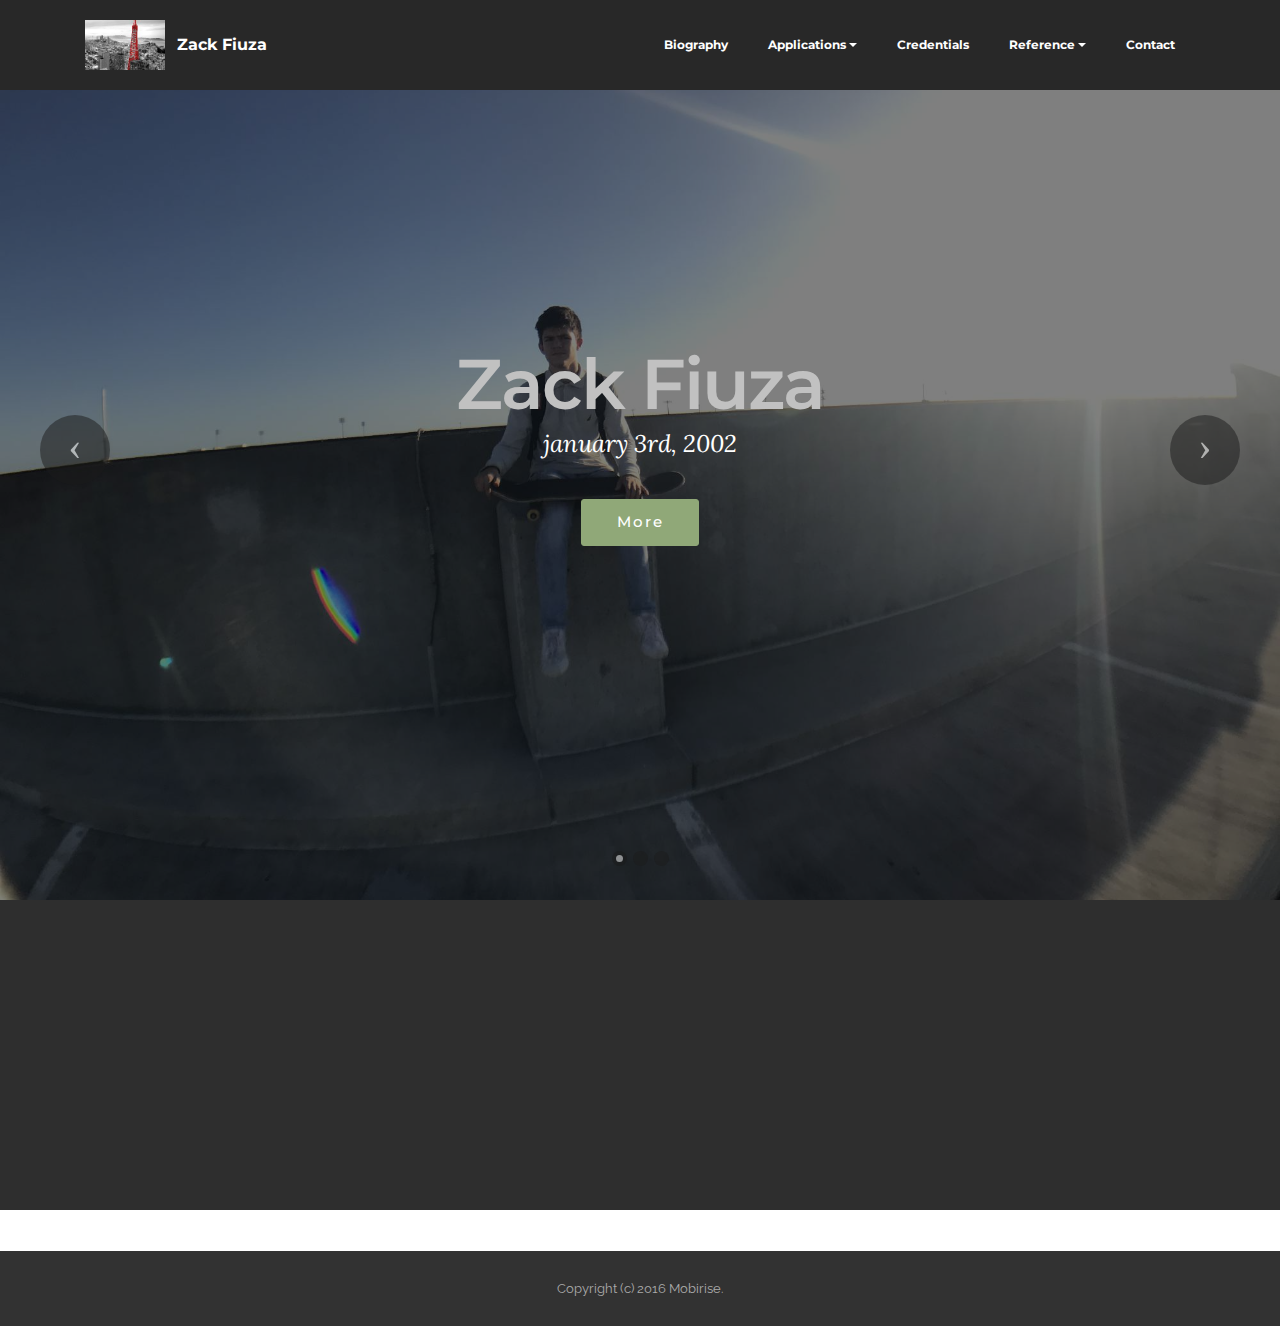
==== commit 05436d73: "create github pages" ====
--- a/index.html
+++ b/index.html
@@ -17,6 +17,7 @@
   <link rel="stylesheet" href="assets/bootstrap/css/bootstrap.min.css">
   <link rel="stylesheet" href="assets/dropdown/css/style.css">
   <link rel="stylesheet" href="assets/animate.css/animate.min.css">
+  <link rel="stylesheet" href="assets/socicon/css/styles.css">
   <link rel="stylesheet" href="assets/theme/css/style.css">
   <link rel="stylesheet" href="assets/mobirise/css/mbr-additional.css" type="text/css">
   
@@ -44,7 +45,7 @@
                         <div class="hamburger-icon"></div>
                     </button>
 
-                    <ul class="nav-dropdown collapse pull-xs-right nav navbar-nav navbar-toggleable-sm" id="exCollapsingNavbar"><li class="nav-item"><a class="nav-link link" href="index.html">Biography</a></li><li class="nav-item dropdown"><a class="nav-link link dropdown-toggle" href="https://mobirise.com/" data-toggle="dropdown-submenu" aria-expanded="false">Applications</a><div class="dropdown-menu"><div class="dropdown"><a class="dropdown-item dropdown-toggle" href="#" data-toggle="dropdown-submenu" aria-expanded="false">Office Suite</a><div class="dropdown-menu dropdown-submenu"><div class="dropdown"><a class="dropdown-item dropdown-toggle" href="#" data-toggle="dropdown-submenu" aria-expanded="false">Microsoft Word</a><div class="dropdown-menu dropdown-submenu"><div class="dropdown"><a class="dropdown-item dropdown-toggle" href="#" data-toggle="dropdown-submenu" aria-expanded="false">Discuss It</a><div class="dropdown-menu dropdown-submenu"><a class="dropdown-item" href="http://zackfiuza.github.io/Discuss IT Topic 6.pdf" target="_blank">Discuss It 6</a></div></div></div></div></div></div><a class="dropdown-item" href="photoshop.html"></a><div class="dropdown"><a class="dropdown-item dropdown-toggle" href="photoshop.html" data-toggle="dropdown-submenu" aria-expanded="false">Adobe Photoshop</a><div class="dropdown-menu dropdown-submenu"><a class="dropdown-item" href="#"></a></div></div></div></li><li class="nav-item"><a class="nav-link link" href="https://mobirise.com/">Credentials</a></li><li class="nav-item dropdown"><a class="nav-link link dropdown-toggle" href="https://mobirise.com/" data-toggle="dropdown-submenu" aria-expanded="false">Reference</a><div class="dropdown-menu"><a class="dropdown-item" href="#">New Item</a></div></li><li class="nav-item"><a class="nav-link link" href="https://mobirise.com/">Contact</a></li></ul>
+                    <ul class="nav-dropdown collapse pull-xs-right nav navbar-nav navbar-toggleable-sm" id="exCollapsingNavbar"><li class="nav-item"><a class="nav-link link" href="index.html">Biography</a></li><li class="nav-item dropdown"><a class="nav-link link dropdown-toggle" href="https://mobirise.com/" data-toggle="dropdown-submenu" aria-expanded="false">Applications</a><div class="dropdown-menu"><div class="dropdown"><a class="dropdown-item dropdown-toggle" href="#" data-toggle="dropdown-submenu" aria-expanded="false">Office Suite</a><div class="dropdown-menu dropdown-submenu"><div class="dropdown"><a class="dropdown-item dropdown-toggle" href="#" data-toggle="dropdown-submenu" aria-expanded="false">Microsoft Word</a><div class="dropdown-menu dropdown-submenu"><div class="dropdown"><a class="dropdown-item dropdown-toggle" href="#" data-toggle="dropdown-submenu" aria-expanded="false">Discuss It</a><div class="dropdown-menu dropdown-submenu"><a class="dropdown-item" href="http://zackfiuza.github.io/Discuss IT Topic 6.pdf" target="_blank">Discuss It 6</a></div></div></div></div></div></div><a class="dropdown-item" href="photoshop.html"></a><div class="dropdown"><a class="dropdown-item dropdown-toggle" href="photoshop.html" data-toggle="dropdown-submenu" aria-expanded="false">Adobe Photoshop</a><div class="dropdown-menu dropdown-submenu"><a class="dropdown-item" href="#"></a></div></div></div></li><li class="nav-item"><a class="nav-link link" href="https://mobirise.com/">Credentials</a></li><li class="nav-item dropdown open"><a class="nav-link link dropdown-toggle" href="https://mobirise.com/" data-toggle="dropdown-submenu" aria-expanded="true">Reference</a><div class="dropdown-menu"><a class="dropdown-item" href="#">New Item</a></div></li><li class="nav-item"><a class="nav-link link" href="https://mobirise.com/">Contact</a></li></ul>
                     <button hidden="" class="navbar-toggler navbar-close" type="button" data-toggle="collapse" data-target="#exCollapsingNavbar">
                         <div class="close-icon"></div>
                     </button>
@@ -126,6 +127,18 @@
     </div>
 </section>
 
+<section class="mbr-section mbr-section-md-padding" id="social-buttons4-q" style="background-color: rgb(46, 46, 46); padding-top: 90px; padding-bottom: 90px;">
+    
+    <div class="container">
+        <div class="row">
+            <div class="col-md-8 col-md-offset-2 text-xs-center">
+                <h3 class="mbr-section-title display-2">FOLLOW US</h3>
+                <div><a class="btn btn-social" title="Twitter" target="_blank" href="https://twitter.com/mobirise"><i class="socicon socicon-twitter"></i></a> <a class="btn btn-social" title="Facebook" target="_blank" href="https://www.facebook.com/pages/Mobirise/1616226671953247"><i class="socicon socicon-facebook"></i></a> <a class="btn btn-social" title="Google+" target="_blank" href="https://plus.google.com/u/0/+Mobirise/posts"><i class="socicon socicon-googleplus"></i></a> <a class="btn btn-social" title="YouTube" target="_blank" href="https://www.youtube.com/channel/UCLqksa-IY9wq-GvuZ8v2tPg"><i class="socicon socicon-youtube"></i></a> <a class="btn btn-social" title="Instagram" target="_blank" href="https://instagram.com/mobirise/"><i class="socicon socicon-instagram"></i></a>      </div>
+            </div>
+        </div>
+    </div>
+</section>
+
 <section class="mbr-section article mbr-section__container" id="content6-d" style="background-color: rgb(255, 255, 255); padding-top: 20px; padding-bottom: 20px;">
 
     <div class="container">
--- a/assets/socicon/css/styles.css
+++ b/assets/socicon/css/styles.css
@@ -0,0 +1,544 @@
+@charset "UTF-8";
+
+@font-face {
+  font-family: "socicon";
+  src:url("../fonts/socicon.eot");
+  src:url("../fonts/socicon.eot?#iefix") format("embedded-opentype"),
+    url("../fonts/socicon.woff") format("woff"),
+    url("../fonts/socicon.ttf") format("truetype"),
+    url("../fonts/socicon.svg#socicon") format("svg");
+  font-weight: normal;
+  font-style: normal;
+
+}
+
+[data-icon]:before {
+  font-family: "socicon" !important;
+  content: attr(data-icon);
+  font-style: normal !important;
+  font-weight: normal !important;
+  font-variant: normal !important;
+  text-transform: none !important;
+  speak: none;
+  line-height: 1;
+  -webkit-font-smoothing: antialiased;
+  -moz-osx-font-smoothing: grayscale;
+}
+
+[class^="socicon-"]:before,
+[class*=" socicon-"]:before {
+  font-family: "socicon" !important;
+  font-style: normal !important;
+  font-weight: normal !important;
+  font-variant: normal !important;
+  text-transform: none !important;
+  speak: none;
+  line-height: 1;
+  -webkit-font-smoothing: antialiased;
+  -moz-osx-font-smoothing: grayscale;
+}
+
+.socicon-modelmayhem:before {
+  content: "\e000";
+}
+.socicon-mixcloud:before {
+  content: "\e001";
+}
+.socicon-drupal:before {
+  content: "\e002";
+}
+.socicon-swarm:before {
+  content: "\e003";
+}
+.socicon-istock:before {
+  content: "\e004";
+}
+.socicon-yammer:before {
+  content: "\e005";
+}
+.socicon-ello:before {
+  content: "\e006";
+}
+.socicon-stackoverflow:before {
+  content: "\e007";
+}
+.socicon-persona:before {
+  content: "\e008";
+}
+.socicon-triplej:before {
+  content: "\e009";
+}
+.socicon-houzz:before {
+  content: "\e00a";
+}
+.socicon-rss:before {
+  content: "\e00b";
+}
+.socicon-paypal:before {
+  content: "\e00c";
+}
+.socicon-odnoklassniki:before {
+  content: "\e00d";
+}
+.socicon-airbnb:before {
+  content: "\e00e";
+}
+.socicon-periscope:before {
+  content: "\e00f";
+}
+.socicon-outlook:before {
+  content: "\e010";
+}
+.socicon-coderwall:before {
+  content: "\e011";
+}
+.socicon-tripadvisor:before {
+  content: "\e012";
+}
+.socicon-appnet:before {
+  content: "\e013";
+}
+.socicon-goodreads:before {
+  content: "\e014";
+}
+.socicon-tripit:before {
+  content: "\e015";
+}
+.socicon-lanyrd:before {
+  content: "\e016";
+}
+.socicon-slideshare:before {
+  content: "\e017";
+}
+.socicon-buffer:before {
+  content: "\e018";
+}
+.socicon-disqus:before {
+  content: "\e019";
+}
+.socicon-vkontakte:before {
+  content: "\e01a";
+}
+.socicon-whatsapp:before {
+  content: "\e01b";
+}
+.socicon-patreon:before {
+  content: "\e01c";
+}
+.socicon-storehouse:before {
+  content: "\e01d";
+}
+.socicon-pocket:before {
+  content: "\e01e";
+}
+.socicon-mail:before {
+  content: "\e01f";
+}
+.socicon-blogger:before {
+  content: "\e020";
+}
+.socicon-technorati:before {
+  content: "\e021";
+}
+.socicon-reddit:before {
+  content: "\e022";
+}
+.socicon-dribbble:before {
+  content: "\e023";
+}
+.socicon-stumbleupon:before {
+  content: "\e024";
+}
+.socicon-digg:before {
+  content: "\e025";
+}
+.socicon-envato:before {
+  content: "\e026";
+}
+.socicon-behance:before {
+  content: "\e027";
+}
+.socicon-delicious:before {
+  content: "\e028";
+}
+.socicon-deviantart:before {
+  content: "\e029";
+}
+.socicon-forrst:before {
+  content: "\e02a";
+}
+.socicon-play:before {
+  content: "\e02b";
+}
+.socicon-zerply:before {
+  content: "\e02c";
+}
+.socicon-wikipedia:before {
+  content: "\e02d";
+}
+.socicon-apple:before {
+  content: "\e02e";
+}
+.socicon-flattr:before {
+  content: "\e02f";
+}
+.socicon-github:before {
+  content: "\e030";
+}
+.socicon-renren:before {
+  content: "\e031";
+}
+.socicon-friendfeed:before {
+  content: "\e032";
+}
+.socicon-newsvine:before {
+  content: "\e033";
+}
+.socicon-identica:before {
+  content: "\e034";
+}
+.socicon-bebo:before {
+  content: "\e035";
+}
+.socicon-zynga:before {
+  content: "\e036";
+}
+.socicon-steam:before {
+  content: "\e037";
+}
+.socicon-xbox:before {
+  content: "\e038";
+}
+.socicon-windows:before {
+  content: "\e039";
+}
+.socicon-qq:before {
+  content: "\e03a";
+}
+.socicon-douban:before {
+  content: "\e03b";
+}
+.socicon-meetup:before {
+  content: "\e03c";
+}
+.socicon-playstation:before {
+  content: "\e03d";
+}
+.socicon-android:before {
+  content: "\e03e";
+}
+.socicon-snapchat:before {
+  content: "\e03f";
+}
+.socicon-twitter:before {
+  content: "\e040";
+}
+.socicon-facebook:before {
+  content: "\e041";
+}
+.socicon-googleplus:before {
+  content: "\e042";
+}
+.socicon-pinterest:before {
+  content: "\e043";
+}
+.socicon-foursquare:before {
+  content: "\e044";
+}
+.socicon-yahoo:before {
+  content: "\e045";
+}
+.socicon-skype:before {
+  content: "\e046";
+}
+.socicon-yelp:before {
+  content: "\e047";
+}
+.socicon-feedburner:before {
+  content: "\e048";
+}
+.socicon-linkedin:before {
+  content: "\e049";
+}
+.socicon-viadeo:before {
+  content: "\e04a";
+}
+.socicon-xing:before {
+  content: "\e04b";
+}
+.socicon-myspace:before {
+  content: "\e04c";
+}
+.socicon-soundcloud:before {
+  content: "\e04d";
+}
+.socicon-spotify:before {
+  content: "\e04e";
+}
+.socicon-grooveshark:before {
+  content: "\e04f";
+}
+.socicon-lastfm:before {
+  content: "\e050";
+}
+.socicon-youtube:before {
+  content: "\e051";
+}
+.socicon-vimeo:before {
+  content: "\e052";
+}
+.socicon-dailymotion:before {
+  content: "\e053";
+}
+.socicon-vine:before {
+  content: "\e054";
+}
+.socicon-flickr:before {
+  content: "\e055";
+}
+.socicon-500px:before {
+  content: "\e056";
+}
+.socicon-wordpress:before {
+  content: "\e058";
+}
+.socicon-tumblr:before {
+  content: "\e059";
+}
+.socicon-twitch:before {
+  content: "\e05a";
+}
+.socicon-8tracks:before {
+  content: "\e05b";
+}
+.socicon-amazon:before {
+  content: "\e05c";
+}
+.socicon-icq:before {
+  content: "\e05d";
+}
+.socicon-smugmug:before {
+  content: "\e05e";
+}
+.socicon-ravelry:before {
+  content: "\e05f";
+}
+.socicon-weibo:before {
+  content: "\e060";
+}
+.socicon-baidu:before {
+  content: "\e061";
+}
+.socicon-angellist:before {
+  content: "\e062";
+}
+.socicon-ebay:before {
+  content: "\e063";
+}
+.socicon-imdb:before {
+  content: "\e064";
+}
+.socicon-stayfriends:before {
+  content: "\e065";
+}
+.socicon-residentadvisor:before {
+  content: "\e066";
+}
+.socicon-google:before {
+  content: "\e067";
+}
+.socicon-yandex:before {
+  content: "\e068";
+}
+.socicon-sharethis:before {
+  content: "\e069";
+}
+.socicon-bandcamp:before {
+  content: "\e06a";
+}
+.socicon-itunes:before {
+  content: "\e06b";
+}
+.socicon-deezer:before {
+  content: "\e06c";
+}
+.socicon-telegram:before {
+  content: "\e06e";
+}
+.socicon-openid:before {
+  content: "\e06f";
+}
+.socicon-amplement:before {
+  content: "\e070";
+}
+.socicon-viber:before {
+  content: "\e071";
+}
+.socicon-zomato:before {
+  content: "\e072";
+}
+.socicon-draugiem:before {
+  content: "\e074";
+}
+.socicon-endomodo:before {
+  content: "\e075";
+}
+.socicon-filmweb:before {
+  content: "\e076";
+}
+.socicon-stackexchange:before {
+  content: "\e077";
+}
+.socicon-wykop:before {
+  content: "\e078";
+}
+.socicon-teamspeak:before {
+  content: "\e079";
+}
+.socicon-teamviewer:before {
+  content: "\e07a";
+}
+.socicon-ventrilo:before {
+  content: "\e07b";
+}
+.socicon-younow:before {
+  content: "\e07c";
+}
+.socicon-raidcall:before {
+  content: "\e07d";
+}
+.socicon-mumble:before {
+  content: "\e07e";
+}
+.socicon-medium:before {
+  content: "\e06d";
+}
+.socicon-bebee:before {
+  content: "\e07f";
+}
+.socicon-hitbox:before {
+  content: "\e080";
+}
+.socicon-reverbnation:before {
+  content: "\e081";
+}
+.socicon-formulr:before {
+  content: "\e082";
+}
+.socicon-instagram:before {
+  content: "\e057";
+}
+.socicon-battlenet:before {
+  content: "\e083";
+}
+.socicon-chrome:before {
+  content: "\e084";
+}
+.socicon-discord:before {
+  content: "\e086";
+}
+.socicon-issuu:before {
+  content: "\e087";
+}
+.socicon-macos:before {
+  content: "\e088";
+}
+.socicon-firefox:before {
+  content: "\e089";
+}
+.socicon-opera:before {
+  content: "\e08d";
+}
+.socicon-keybase:before {
+  content: "\e090";
+}
+.socicon-alliance:before {
+  content: "\e091";
+}
+.socicon-livejournal:before {
+  content: "\e092";
+}
+.socicon-googlephotos:before {
+  content: "\e093";
+}
+.socicon-horde:before {
+  content: "\e094";
+}
+.socicon-etsy:before {
+  content: "\e095";
+}
+.socicon-zapier:before {
+  content: "\e096";
+}
+.socicon-google-scholar:before {
+  content: "\e097";
+}
+.socicon-researchgate:before {
+  content: "\e098";
+}
+.socicon-wechat:before {
+  content: "\e099";
+}
+.socicon-strava:before {
+  content: "\e09a";
+}
+.socicon-line:before {
+  content: "\e09b";
+}
+.socicon-lyft:before {
+  content: "\e09c";
+}
+.socicon-uber:before {
+  content: "\e09d";
+}
+.socicon-songkick:before {
+  content: "\e09e";
+}
+.socicon-viewbug:before {
+  content: "\e09f";
+}
+.socicon-googlegroups:before {
+  content: "\e0a0";
+}
+.socicon-quora:before {
+  content: "\e073";
+}
+.socicon-diablo:before {
+  content: "\e085";
+}
+.socicon-blizzard:before {
+  content: "\e0a1";
+}
+.socicon-hearthstone:before {
+  content: "\e08b";
+}
+.socicon-heroes:before {
+  content: "\e08a";
+}
+.socicon-overwatch:before {
+  content: "\e08c";
+}
+.socicon-warcraft:before {
+  content: "\e08e";
+}
+.socicon-starcraft:before {
+  content: "\e08f";
+}
+.socicon-beam:before {
+  content: "\e0a2";
+}
+.socicon-curse:before {
+  content: "\e0a3";
+}
+.socicon-player:before {
+  content: "\e0a4";
+}
+.socicon-streamjar:before {
+  content: "\e0a5";
+}
+.socicon-nintendo:before {
+  content: "\e0a6";
+}
+.socicon-hellocoton:before {
+  content: "\e0a7";
+}
--- a/assets/mobirise/css/mbr-additional.css
+++ b/assets/mobirise/css/mbr-additional.css
@@ -604,6 +604,10 @@
 #ext_menu-m .dropdown-item[aria-expanded="true"] {
   color: #7e9b9f!important;
 }
+#social-buttons4-r .mbr-section-title,
+#social-buttons4-r .btn-social {
+  color: #fff;
+}
 #ext_menu-0 .hide-buttons .nav-btn {
   display: none !important;
 }
@@ -668,3 +672,7 @@
 #slider-l H2 {
   color: #c1c1c1;
 }
+#social-buttons4-q .mbr-section-title,
+#social-buttons4-q .btn-social {
+  color: #fff;
+}
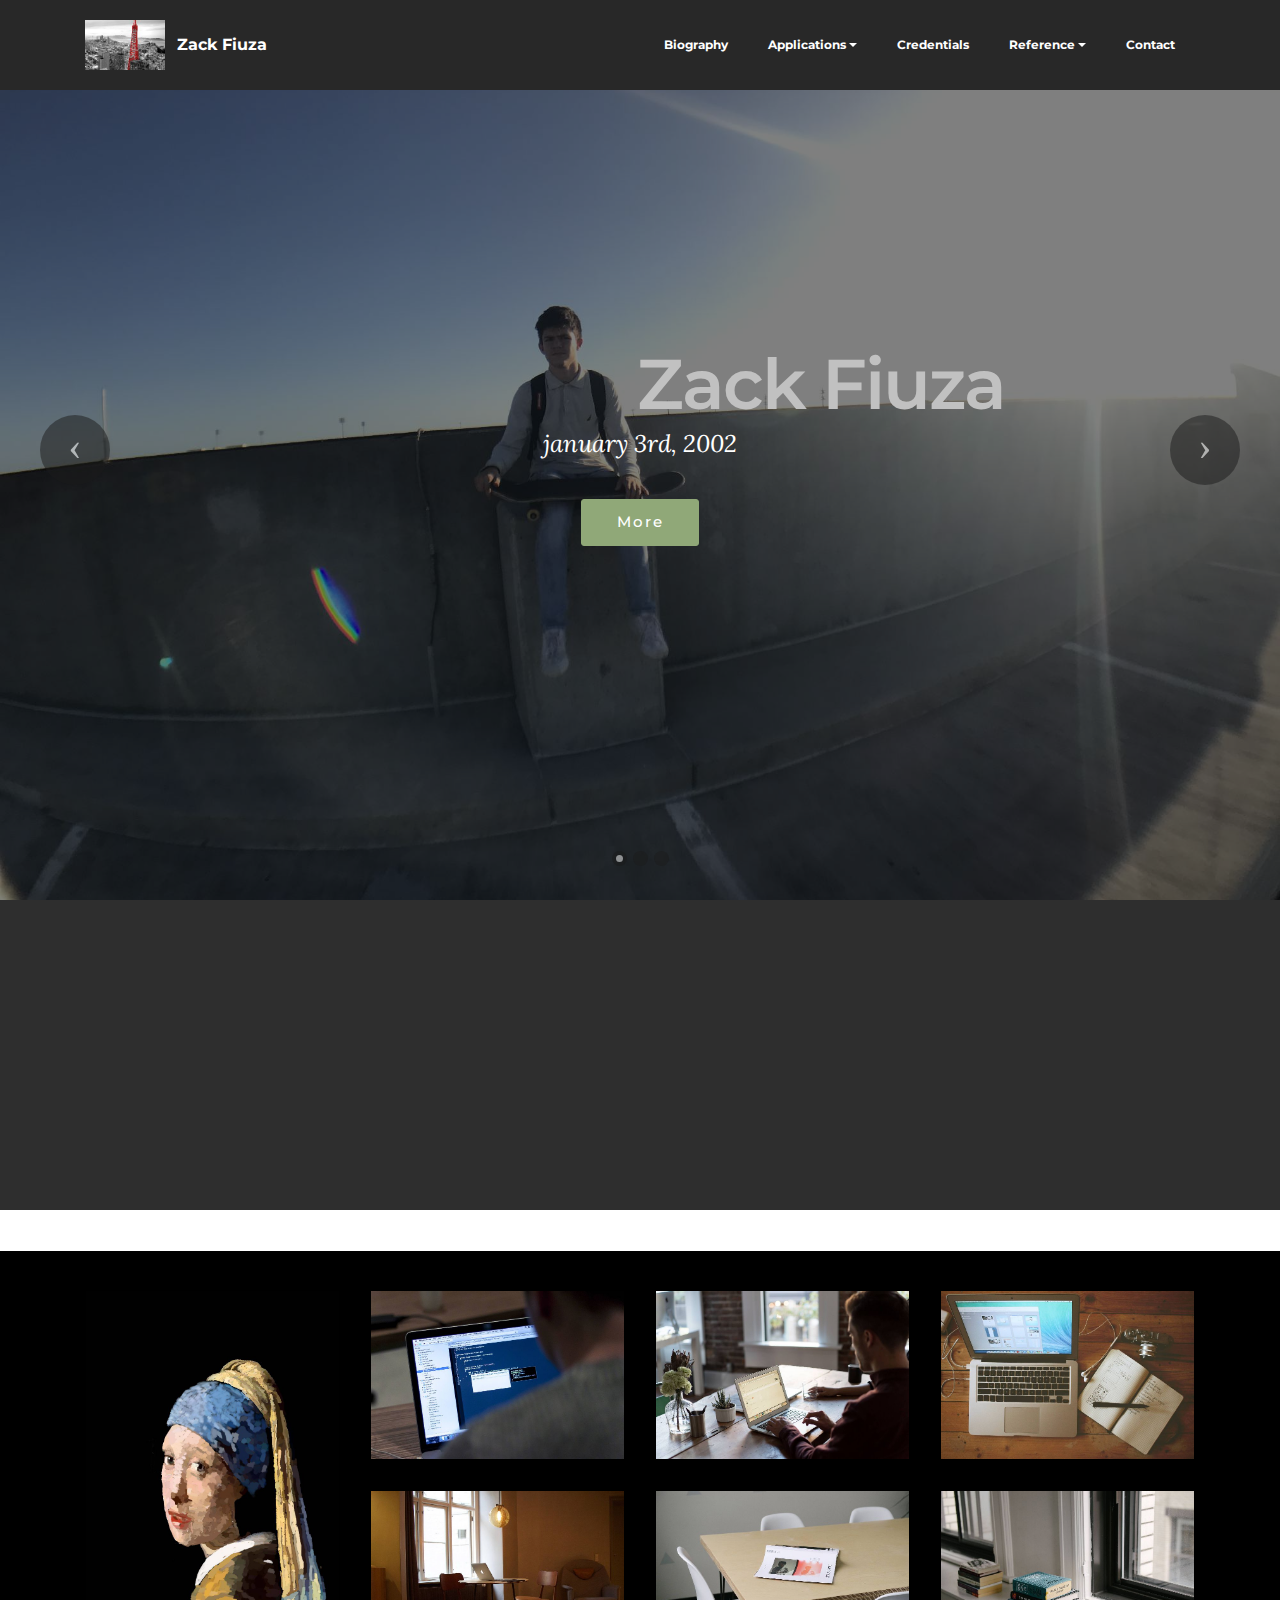
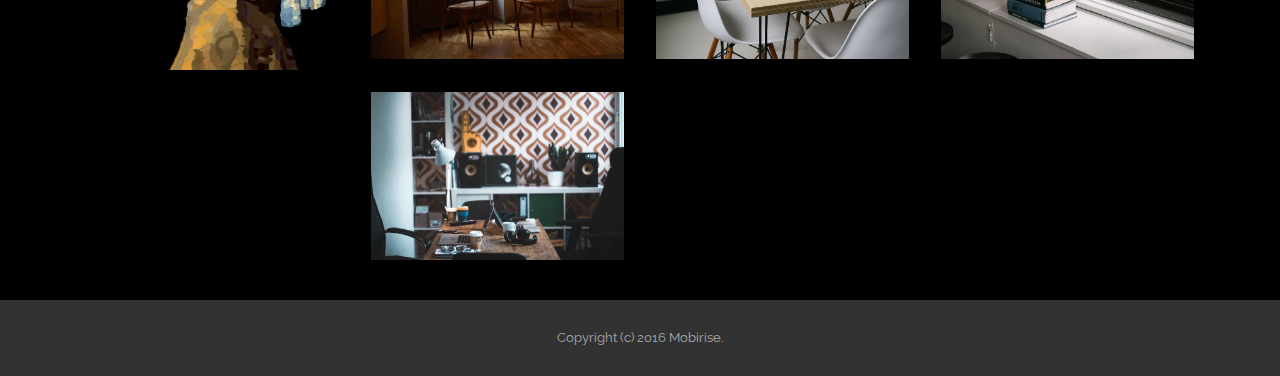
==== commit d9f709bc: "create github pages" ====
--- a/index.html
+++ b/index.html
@@ -13,12 +13,14 @@
   <link rel="stylesheet" href="https://fonts.googleapis.com/css?family=Montserrat:400,700">
   <link rel="stylesheet" href="https://fonts.googleapis.com/css?family=Raleway:100,100i,200,200i,300,300i,400,400i,500,500i,600,600i,700,700i,800,800i,900,900i">
   <link rel="stylesheet" href="assets/bootstrap-material-design-font/css/material.css">
+  <link rel="stylesheet" href="assets/et-line-font-plugin/style.css">
   <link rel="stylesheet" href="assets/tether/tether.min.css">
   <link rel="stylesheet" href="assets/bootstrap/css/bootstrap.min.css">
   <link rel="stylesheet" href="assets/dropdown/css/style.css">
   <link rel="stylesheet" href="assets/animate.css/animate.min.css">
   <link rel="stylesheet" href="assets/socicon/css/styles.css">
   <link rel="stylesheet" href="assets/theme/css/style.css">
+  <link rel="stylesheet" href="assets/mobirise-gallery/style.css">
   <link rel="stylesheet" href="assets/mobirise/css/mbr-additional.css" type="text/css">
   
   
@@ -45,7 +47,7 @@
                         <div class="hamburger-icon"></div>
                     </button>
 
-                    <ul class="nav-dropdown collapse pull-xs-right nav navbar-nav navbar-toggleable-sm" id="exCollapsingNavbar"><li class="nav-item"><a class="nav-link link" href="index.html">Biography</a></li><li class="nav-item dropdown"><a class="nav-link link dropdown-toggle" href="https://mobirise.com/" data-toggle="dropdown-submenu" aria-expanded="false">Applications</a><div class="dropdown-menu"><div class="dropdown"><a class="dropdown-item dropdown-toggle" href="#" data-toggle="dropdown-submenu" aria-expanded="false">Office Suite</a><div class="dropdown-menu dropdown-submenu"><div class="dropdown"><a class="dropdown-item dropdown-toggle" href="#" data-toggle="dropdown-submenu" aria-expanded="false">Microsoft Word</a><div class="dropdown-menu dropdown-submenu"><div class="dropdown"><a class="dropdown-item dropdown-toggle" href="#" data-toggle="dropdown-submenu" aria-expanded="false">Discuss It</a><div class="dropdown-menu dropdown-submenu"><a class="dropdown-item" href="http://zackfiuza.github.io/Discuss IT Topic 6.pdf" target="_blank">Discuss It 6</a></div></div></div></div></div></div><a class="dropdown-item" href="photoshop.html"></a><div class="dropdown"><a class="dropdown-item dropdown-toggle" href="photoshop.html" data-toggle="dropdown-submenu" aria-expanded="false">Adobe Photoshop</a><div class="dropdown-menu dropdown-submenu"><a class="dropdown-item" href="#"></a></div></div></div></li><li class="nav-item"><a class="nav-link link" href="https://mobirise.com/">Credentials</a></li><li class="nav-item dropdown open"><a class="nav-link link dropdown-toggle" href="https://mobirise.com/" data-toggle="dropdown-submenu" aria-expanded="true">Reference</a><div class="dropdown-menu"><a class="dropdown-item" href="#">New Item</a></div></li><li class="nav-item"><a class="nav-link link" href="https://mobirise.com/">Contact</a></li></ul>
+                    <ul class="nav-dropdown collapse pull-xs-right nav navbar-nav navbar-toggleable-sm" id="exCollapsingNavbar"><li class="nav-item"><a class="nav-link link" href="index.html">Biography</a></li><li class="nav-item dropdown open"><a class="nav-link link dropdown-toggle" href="https://mobirise.com/" data-toggle="dropdown-submenu" aria-expanded="true">Applications</a><div class="dropdown-menu"><div class="dropdown"><a class="dropdown-item dropdown-toggle" href="#" data-toggle="dropdown-submenu" aria-expanded="false">Office Suite</a><div class="dropdown-menu dropdown-submenu"><div class="dropdown"><a class="dropdown-item dropdown-toggle" href="#" data-toggle="dropdown-submenu" aria-expanded="false">Microsoft Word</a><div class="dropdown-menu dropdown-submenu"><div class="dropdown"><a class="dropdown-item dropdown-toggle" href="#" data-toggle="dropdown-submenu" aria-expanded="false">Discuss It</a><div class="dropdown-menu dropdown-submenu"><a class="dropdown-item" href="http://zackfiuza.github.io/Discuss IT Topic 6.pdf" target="_blank">Discuss It 6</a></div></div></div></div></div></div><a class="dropdown-item" href="photoshop.html"></a><div class="dropdown"><a class="dropdown-item dropdown-toggle" href="photoshop.html" data-toggle="dropdown-submenu" aria-expanded="false">Adobe Photoshop</a><div class="dropdown-menu dropdown-submenu"><a class="dropdown-item" href="#"></a></div></div><a class="dropdown-item" href="#">Master Piece</a></div></li><li class="nav-item"><a class="nav-link link" href="https://mobirise.com/">Credentials</a></li><li class="nav-item dropdown"><a class="nav-link link dropdown-toggle" href="https://mobirise.com/" data-toggle="dropdown-submenu" aria-expanded="false">Reference</a><div class="dropdown-menu"><a class="dropdown-item" href="#">New Item</a></div></li><li class="nav-item"><a class="nav-link link" href="https://mobirise.com/">Contact</a></li></ul>
                     <button hidden="" class="navbar-toggler navbar-close" type="button" data-toggle="collapse" data-target="#exCollapsingNavbar">
                         <div class="close-icon"></div>
                     </button>
@@ -58,7 +60,7 @@
 
 </section>
 
-<section class="engine"><a rel="external" href="https://mobirise.com">Mobirise</a></section><section class="mbr-slider mbr-section mbr-section__container carousel slide mbr-section-nopadding mbr-after-navbar" data-ride="carousel" data-keyboard="false" data-wrap="true" data-pause="false" data-interval="5000" id="slider-l">
+<section class="engine"><a rel="external" href="https://mobirise.com">Website Builder</a></section><section class="mbr-slider mbr-section mbr-section__container carousel slide mbr-section-nopadding mbr-after-navbar" data-ride="carousel" data-keyboard="false" data-wrap="true" data-pause="false" data-interval="5000" id="slider-l">
     <div>
         <div>
             <div>
@@ -89,24 +91,24 @@
                                 <div class="row">
                                     <div class="col-md-8 col-md-offset-1">
                                         <h2 class="mbr-section-title display-1">Activities</h2>
-                                        <p class="mbr-section-lead lead"><br></p>
+                                        <p class="mbr-section-lead lead"></p>
 
                                         
                                     </div>
                                 </div>
                             </div>
                         </div>
-                    </div><div class="mbr-section mbr-section-hero carousel-item dark center mbr-section-full" data-bg-video-slide="false" style="background-image: url(assets/images/sparklers.jpg);">
+                    </div><div class="mbr-section mbr-section-hero carousel-item dark center mbr-section-full" data-bg-video-slide="false" style="background-image: url(assets/images/fullsizerender-3-2000x1500.jpg);">
                         <div class="mbr-table-cell">
-                            <div class="mbr-overlay"></div>
+                            <div class="mbr-overlay" style="opacity: 0;"></div>
                             <div class="container-slide container">
                                 
                                 <div class="row">
-                                    <div class="col-md-8 col-md-offset-3 text-xs-right">
-                                        <h2 class="mbr-section-title display-1">IMAGE SLIDE</h2>
-                                        <p class="mbr-section-lead lead">Choose from the large selection of latest pre-made blocks - jumbotrons, hero images, parallax scrolling, video backgrounds, hamburger menu, sticky header and more.</p>
-
-                                        <div class="mbr-section-btn"><a class="btn btn-lg btn-info" href="https://mobirise.com">FOR WINDOWS</a> <a class="btn btn-lg btn-white btn-white-outline" href="https://mobirise.com">FOR MAC</a></div>
+                                    <div class="col-md-8 col-md-offset-2 text-xs-center">
+                                        <h2 class="mbr-section-title display-1">Fun</h2>
+                                        <p class="mbr-section-lead lead"></p>
+
+                                        
                                     </div>
                                 </div>
                             </div>
@@ -132,8 +134,8 @@
     <div class="container">
         <div class="row">
             <div class="col-md-8 col-md-offset-2 text-xs-center">
-                <h3 class="mbr-section-title display-2">FOLLOW US</h3>
-                <div><a class="btn btn-social" title="Twitter" target="_blank" href="https://twitter.com/mobirise"><i class="socicon socicon-twitter"></i></a> <a class="btn btn-social" title="Facebook" target="_blank" href="https://www.facebook.com/pages/Mobirise/1616226671953247"><i class="socicon socicon-facebook"></i></a> <a class="btn btn-social" title="Google+" target="_blank" href="https://plus.google.com/u/0/+Mobirise/posts"><i class="socicon socicon-googleplus"></i></a> <a class="btn btn-social" title="YouTube" target="_blank" href="https://www.youtube.com/channel/UCLqksa-IY9wq-GvuZ8v2tPg"><i class="socicon socicon-youtube"></i></a> <a class="btn btn-social" title="Instagram" target="_blank" href="https://instagram.com/mobirise/"><i class="socicon socicon-instagram"></i></a>      </div>
+                <h3 class="mbr-section-title display-2">FOLLOW&nbsp;</h3>
+                <div>   <a class="btn btn-social" title="YouTube" target="_blank" href="https://www.youtube.com/channel/UCLqksa-IY9wq-GvuZ8v2tPg"><i class="socicon socicon-youtube"></i></a>       </div>
             </div>
         </div>
     </div>
@@ -148,6 +150,148 @@
         </div>
     </div>
 
+</section>
+
+<section class="mbr-gallery mbr-section mbr-section-nopadding mbr-slider-carousel" id="gallery3-s" data-filter="false" style="background-color: rgb(0, 0, 0); padding-top: 1.5rem; padding-bottom: 1.5rem;">
+    <!-- Filter -->
+    
+
+    <!-- Gallery -->
+    <div class="mbr-gallery-row container">
+        <div class=" mbr-gallery-layout-default">
+            <div>
+                <div>
+                    <div class="mbr-gallery-item mbr-gallery-item__mobirise3 mbr-gallery-item--p1" data-tags="Awesome" data-video-url="false">
+                        <div href="#lb-gallery3-s" data-slide-to="0" data-toggle="modal">
+                            
+                            
+
+                            <img alt="" src="assets/images/zack-fiuza-girl-7-2000x3000-800x1200.jpg">
+                            
+                            <span class="icon-focus"></span>
+                            
+                        </div>
+                    </div><div class="mbr-gallery-item mbr-gallery-item__mobirise3 mbr-gallery-item--p1" data-tags="Responsive" data-video-url="false">
+                        <div href="#lb-gallery3-s" data-slide-to="1" data-toggle="modal">
+                            
+                            
+
+                            <img alt="" src="assets/images/code-man-small.jpg">
+                            
+                            <span class="icon-focus"></span>
+                            
+                        </div>
+                    </div><div class="mbr-gallery-item mbr-gallery-item__mobirise3 mbr-gallery-item--p1" data-tags="Creative" data-video-url="false">
+                        <div href="#lb-gallery3-s" data-slide-to="2" data-toggle="modal">
+                            
+                            
+
+                            <img alt="" src="assets/images/coworkers-small.jpg">
+                            
+                            <span class="icon-focus"></span>
+                            
+                        </div>
+                    </div><div class="mbr-gallery-item mbr-gallery-item__mobirise3 mbr-gallery-item--p1" data-tags="Animated" data-video-url="false">
+                        <div href="#lb-gallery3-s" data-slide-to="3" data-toggle="modal">
+                            
+                            
+
+                            <img alt="" src="assets/images/desktop-small.jpg">
+                            
+                            <span class="icon-focus"></span>
+                            
+                        </div>
+                    </div><div class="mbr-gallery-item mbr-gallery-item__mobirise3 mbr-gallery-item--p1" data-tags="Awesome" data-video-url="false">
+                        <div href="#lb-gallery3-s" data-slide-to="4" data-toggle="modal">
+                            
+                            
+
+                            <img alt="" src="assets/images/room-laptop-small.jpg">
+                            
+                            <span class="icon-focus"></span>
+                            
+                        </div>
+                    </div><div class="mbr-gallery-item mbr-gallery-item__mobirise3 mbr-gallery-item--p1" data-tags="Beautiful" data-video-url="false">
+                        <div href="#lb-gallery3-s" data-slide-to="5" data-toggle="modal">
+                            
+                            
+
+                            <img alt="" src="assets/images/table-small.jpg">
+                            
+                            <span class="icon-focus"></span>
+                            
+                        </div>
+                    </div><div class="mbr-gallery-item mbr-gallery-item__mobirise3 mbr-gallery-item--p1" data-tags="Responsive" data-video-url="false">
+                        <div href="#lb-gallery3-s" data-slide-to="6" data-toggle="modal">
+                            
+                            
+
+                            <img alt="" src="assets/images/windows-books-small.jpg">
+                            
+                            <span class="icon-focus"></span>
+                            
+                        </div>
+                    </div><div class="mbr-gallery-item mbr-gallery-item__mobirise3 mbr-gallery-item--p1" data-tags="Animated" data-video-url="false">
+                        <div href="#lb-gallery3-s" data-slide-to="7" data-toggle="modal">
+                            
+                            
+
+                            <img alt="" src="assets/images/working-area-small.jpg">
+                            
+                            <span class="icon-focus"></span>
+                            
+                        </div>
+                    </div>
+                </div>
+            </div>
+            <div class="clearfix"></div>
+        </div>
+    </div>
+
+    <!-- Lightbox -->
+    <div data-app-prevent-settings="" class="mbr-slider modal fade carousel slide" tabindex="-1" data-keyboard="true" data-interval="false" id="lb-gallery3-s">
+        <div class="modal-dialog">
+            <div class="modal-content">
+                <div class="modal-body">
+                    <ol class="carousel-indicators">
+                        <li data-app-prevent-settings="" data-target="#lb-gallery3-s" data-slide-to="0"></li><li data-app-prevent-settings="" data-target="#lb-gallery3-s" class=" active" data-slide-to="1"></li><li data-app-prevent-settings="" data-target="#lb-gallery3-s" data-slide-to="2"></li><li data-app-prevent-settings="" data-target="#lb-gallery3-s" data-slide-to="3"></li><li data-app-prevent-settings="" data-target="#lb-gallery3-s" data-slide-to="4"></li><li data-app-prevent-settings="" data-target="#lb-gallery3-s" data-slide-to="5"></li><li data-app-prevent-settings="" data-target="#lb-gallery3-s" data-slide-to="6"></li><li data-app-prevent-settings="" data-target="#lb-gallery3-s" data-slide-to="7"></li>
+                    </ol>
+                    <div class="carousel-inner">
+                        <div class="carousel-item">
+                            <img alt="" src="assets/images/zack-fiuza-girl-7-2000x3000.jpg">
+                        </div><div class="carousel-item active">
+                            <img alt="" src="assets/images/code-man.jpg">
+                        </div><div class="carousel-item">
+                            <img alt="" src="assets/images/coworkers.jpg">
+                        </div><div class="carousel-item">
+                            <img alt="" src="assets/images/desktop.jpg">
+                        </div><div class="carousel-item">
+                            <img alt="" src="assets/images/room-laptop.jpg">
+                        </div><div class="carousel-item">
+                            <img alt="" src="assets/images/table.jpg">
+                        </div><div class="carousel-item">
+                            <img alt="" src="assets/images/windows-books.jpg">
+                        </div><div class="carousel-item">
+                            <img alt="" src="assets/images/working-area.jpg">
+                        </div>
+                    </div>
+                    <a class="left carousel-control" role="button" data-slide="prev" href="#lb-gallery3-s">
+                        <span class="icon-prev" aria-hidden="true"></span>
+                        <span class="sr-only">Previous</span>
+                    </a>
+                    <a class="right carousel-control" role="button" data-slide="next" href="#lb-gallery3-s">
+                        <span class="icon-next" aria-hidden="true"></span>
+                        <span class="sr-only">Next</span>
+                    </a>
+
+                    <a class="close" href="#" role="button" data-dismiss="modal">
+                        <span aria-hidden="true">×</span>
+                        <span class="sr-only">Close</span>
+                    </a>
+                </div>
+            </div>
+        </div>
+    </div>
 </section>
 
 <footer class="mbr-small-footer mbr-section mbr-section-nopadding" id="footer1-c" style="background-color: rgb(50, 50, 50); padding-top: 1.75rem; padding-bottom: 1.75rem;">
@@ -167,8 +311,12 @@
   <script src="assets/viewport-checker/jquery.viewportchecker.js"></script>
   <script src="assets/bootstrap-carousel-swipe/bootstrap-carousel-swipe.js"></script>
   <script src="assets/jquery-mb-ytplayer/jquery.mb.ytplayer.min.js"></script>
+  <script src="assets/masonry/masonry.pkgd.min.js"></script>
+  <script src="assets/imagesloaded/imagesloaded.pkgd.min.js"></script>
   <script src="assets/theme/js/script.js"></script>
   <script src="assets/mobirise-slider-video/script.js"></script>
+  <script src="assets/mobirise-gallery/player.min.js"></script>
+  <script src="assets/mobirise-gallery/script.js"></script>
   
   
   <input name="animation" type="hidden">
--- a/assets/et-line-font-plugin/style.css
+++ b/assets/et-line-font-plugin/style.css
@@ -0,0 +1,343 @@
+@font-face {
+	font-family: 'et-line';
+	src:url('fonts/et-line.eot');
+	src:url('fonts/et-line.eot?#iefix') format('embedded-opentype'),
+		url('fonts/et-line.woff') format('woff'),
+		url('fonts/et-line.ttf') format('truetype'),
+		url('fonts/et-line.svg#et-line') format('svg');
+	font-weight: normal;
+	font-style: normal;
+}
+
+/* Use the following CSS code if you want to use data attributes for inserting your icons */
+.etl-icon, [data-icon]:before {
+	font-family: 'et-line';
+	content: attr(data-icon);
+	speak: none;
+	font-weight: normal;
+	font-variant: normal;
+	text-transform: none;
+	line-height: 1;
+	-webkit-font-smoothing: antialiased;
+	-moz-osx-font-smoothing: grayscale;
+	display:inline-block;
+}
+
+/* Use the following CSS code if you want to have a class per icon */
+/*
+Instead of a list of all class selectors,
+you can use the generic selector below, but it's slower:
+[class*="icon-"] {
+*/
+.icon-mobile, .icon-laptop, .icon-desktop, .icon-tablet, .icon-phone, .icon-document, .icon-documents, .icon-search, .icon-clipboard, .icon-newspaper, .icon-notebook, .icon-book-open, .icon-browser, .icon-calendar, .icon-presentation, .icon-picture, .icon-pictures, .icon-video, .icon-camera, .icon-printer, .icon-toolbox, .icon-briefcase, .icon-wallet, .icon-gift, .icon-bargraph, .icon-grid, .icon-expand, .icon-focus, .icon-edit, .icon-adjustments, .icon-ribbon, .icon-hourglass, .icon-lock, .icon-megaphone, .icon-shield, .icon-trophy, .icon-flag, .icon-map, .icon-puzzle, .icon-basket, .icon-envelope, .icon-streetsign, .icon-telescope, .icon-gears, .icon-key, .icon-paperclip, .icon-attachment, .icon-pricetags, .icon-lightbulb, .icon-layers, .icon-pencil, .icon-tools, .icon-tools-2, .icon-scissors, .icon-paintbrush, .icon-magnifying-glass, .icon-circle-compass, .icon-linegraph, .icon-mic, .icon-strategy, .icon-beaker, .icon-caution, .icon-recycle, .icon-anchor, .icon-profile-male, .icon-profile-female, .icon-bike, .icon-wine, .icon-hotairballoon, .icon-globe, .icon-genius, .icon-map-pin, .icon-dial, .icon-chat, .icon-heart, .icon-cloud, .icon-upload, .icon-download, .icon-target, .icon-hazardous, .icon-piechart, .icon-speedometer, .icon-global, .icon-compass, .icon-lifesaver, .icon-clock, .icon-aperture, .icon-quote, .icon-scope, .icon-alarmclock, .icon-refresh, .icon-happy, .icon-sad, .icon-facebook, .icon-twitter, .icon-googleplus, .icon-rss, .icon-tumblr, .icon-linkedin, .icon-dribbble {
+	font-family: 'et-line';
+	speak: none;
+	font-style: normal;
+	font-weight: normal;
+	font-variant: normal;
+	text-transform: none;
+	line-height: 1;
+	-webkit-font-smoothing: antialiased;
+	-moz-osx-font-smoothing: grayscale;
+	display:inline-block;
+}
+.icon-mobile:before {
+	content: "\e000";
+}
+.icon-laptop:before {
+	content: "\e001";
+}
+.icon-desktop:before {
+	content: "\e002";
+}
+.icon-tablet:before {
+	content: "\e003";
+}
+.icon-phone:before {
+	content: "\e004";
+}
+.icon-document:before {
+	content: "\e005";
+}
+.icon-documents:before {
+	content: "\e006";
+}
+.icon-search:before {
+	content: "\e007";
+}
+.icon-clipboard:before {
+	content: "\e008";
+}
+.icon-newspaper:before {
+	content: "\e009";
+}
+.icon-notebook:before {
+	content: "\e00a";
+}
+.icon-book-open:before {
+	content: "\e00b";
+}
+.icon-browser:before {
+	content: "\e00c";
+}
+.icon-calendar:before {
+	content: "\e00d";
+}
+.icon-presentation:before {
+	content: "\e00e";
+}
+.icon-picture:before {
+	content: "\e00f";
+}
+.icon-pictures:before {
+	content: "\e010";
+}
+.icon-video:before {
+	content: "\e011";
+}
+.icon-camera:before {
+	content: "\e012";
+}
+.icon-printer:before {
+	content: "\e013";
+}
+.icon-toolbox:before {
+	content: "\e014";
+}
+.icon-briefcase:before {
+	content: "\e015";
+}
+.icon-wallet:before {
+	content: "\e016";
+}
+.icon-gift:before {
+	content: "\e017";
+}
+.icon-bargraph:before {
+	content: "\e018";
+}
+.icon-grid:before {
+	content: "\e019";
+}
+.icon-expand:before {
+	content: "\e01a";
+}
+.icon-focus:before {
+	content: "\e01b";
+}
+.icon-edit:before {
+	content: "\e01c";
+}
+.icon-adjustments:before {
+	content: "\e01d";
+}
+.icon-ribbon:before {
+	content: "\e01e";
+}
+.icon-hourglass:before {
+	content: "\e01f";
+}
+.icon-lock:before {
+	content: "\e020";
+}
+.icon-megaphone:before {
+	content: "\e021";
+}
+.icon-shield:before {
+	content: "\e022";
+}
+.icon-trophy:before {
+	content: "\e023";
+}
+.icon-flag:before {
+	content: "\e024";
+}
+.icon-map:before {
+	content: "\e025";
+}
+.icon-puzzle:before {
+	content: "\e026";
+}
+.icon-basket:before {
+	content: "\e027";
+}
+.icon-envelope:before {
+	content: "\e028";
+}
+.icon-streetsign:before {
+	content: "\e029";
+}
+.icon-telescope:before {
+	content: "\e02a";
+}
+.icon-gears:before {
+	content: "\e02b";
+}
+.icon-key:before {
+	content: "\e02c";
+}
+.icon-paperclip:before {
+	content: "\e02d";
+}
+.icon-attachment:before {
+	content: "\e02e";
+}
+.icon-pricetags:before {
+	content: "\e02f";
+}
+.icon-lightbulb:before {
+	content: "\e030";
+}
+.icon-layers:before {
+	content: "\e031";
+}
+.icon-pencil:before {
+	content: "\e032";
+}
+.icon-tools:before {
+	content: "\e033";
+}
+.icon-tools-2:before {
+	content: "\e034";
+}
+.icon-scissors:before {
+	content: "\e035";
+}
+.icon-paintbrush:before {
+	content: "\e036";
+}
+.icon-magnifying-glass:before {
+	content: "\e037";
+}
+.icon-circle-compass:before {
+	content: "\e038";
+}
+.icon-linegraph:before {
+	content: "\e039";
+}
+.icon-mic:before {
+	content: "\e03a";
+}
+.icon-strategy:before {
+	content: "\e03b";
+}
+.icon-beaker:before {
+	content: "\e03c";
+}
+.icon-caution:before {
+	content: "\e03d";
+}
+.icon-recycle:before {
+	content: "\e03e";
+}
+.icon-anchor:before {
+	content: "\e03f";
+}
+.icon-profile-male:before {
+	content: "\e040";
+}
+.icon-profile-female:before {
+	content: "\e041";
+}
+.icon-bike:before {
+	content: "\e042";
+}
+.icon-wine:before {
+	content: "\e043";
+}
+.icon-hotairballoon:before {
+	content: "\e044";
+}
+.icon-globe:before {
+	content: "\e045";
+}
+.icon-genius:before {
+	content: "\e046";
+}
+.icon-map-pin:before {
+	content: "\e047";
+}
+.icon-dial:before {
+	content: "\e048";
+}
+.icon-chat:before {
+	content: "\e049";
+}
+.icon-heart:before {
+	content: "\e04a";
+}
+.icon-cloud:before {
+	content: "\e04b";
+}
+.icon-upload:before {
+	content: "\e04c";
+}
+.icon-download:before {
+	content: "\e04d";
+}
+.icon-target:before {
+	content: "\e04e";
+}
+.icon-hazardous:before {
+	content: "\e04f";
+}
+.icon-piechart:before {
+	content: "\e050";
+}
+.icon-speedometer:before {
+	content: "\e051";
+}
+.icon-global:before {
+	content: "\e052";
+}
+.icon-compass:before {
+	content: "\e053";
+}
+.icon-lifesaver:before {
+	content: "\e054";
+}
+.icon-clock:before {
+	content: "\e055";
+}
+.icon-aperture:before {
+	content: "\e056";
+}
+.icon-quote:before {
+	content: "\e057";
+}
+.icon-scope:before {
+	content: "\e058";
+}
+.icon-alarmclock:before {
+	content: "\e059";
+}
+.icon-refresh:before {
+	content: "\e05a";
+}
+.icon-happy:before {
+	content: "\e05b";
+}
+.icon-sad:before {
+	content: "\e05c";
+}
+.icon-facebook:before {
+	content: "\e05d";
+}
+.icon-twitter:before {
+	content: "\e05e";
+}
+.icon-googleplus:before {
+	content: "\e05f";
+}
+.icon-rss:before {
+	content: "\e060";
+}
+.icon-tumblr:before {
+	content: "\e061";
+}
+.icon-linkedin:before {
+	content: "\e062";
+}
+.icon-dribbble:before {
+	content: "\e063";
+}
--- a/assets/mobirise-gallery/style.css
+++ b/assets/mobirise-gallery/style.css
@@ -0,0 +1,213 @@
+.mbr-gallery .icon {
+  z-index: 100 !important;
+}
+
+.mbr-gallery .mbr-gallery-item>div:hover .icon-video,
+.mbr-gallery .mbr-gallery-item>div:hover .icon-focus {
+  opacity: 1;
+}
+
+.mbr-gallery .icon-video {
+  color: white;
+  opacity: 0;
+  position: absolute;
+  top: calc(50% - 24px);
+  left: calc(50% - 27px);
+  font-size: 3rem;
+  transition: .2s opacity ease-in-out;
+  z-index: 5;
+}
+
+.mbr-gallery .icon-video::before {
+  color: white;
+  content: "\e011";
+  position: absolute;
+}
+
+.mbr-gallery .icon-focus {
+  color: white;
+  opacity: 0;
+  position: absolute;
+  top: calc(50% - 24px);
+  left: calc(50% - 32px);
+  font-size: 3rem !important;
+  transition: .2s opacity ease-in-out;
+  z-index: 5;
+  font-family: 'et-line' !important;
+}
+
+.mbr-gallery .icon-focus::before {
+  content: '\e01b';
+  color: white;
+  position: absolute;
+}
+
+.mbr-gallery .mbr-gallery-item {
+  cursor: pointer;
+}
+
+.mbr-gallery .item-overlay {
+  position: absolute;
+  width: 60px;
+  font-size: 60px;
+  z-index: 10;
+  height: 60px;
+  top: calc(50% - 30px);
+  left: calc(50% - 30px);
+  cursor: pointer;
+  z-index: 5;
+}
+
+.mbr-gallery .mbr-gallery-item> div::before {
+  content: "";
+  position: absolute;
+  left: 0;
+  top: 0;
+  width: 100%;
+  height: 100%;
+  background: -webkit-linear-gradient(left, #554346, #45505b) !important;
+  background: -moz-linear-gradient(left, #554346, #45505b) !important;
+  background: -o-linear-gradient(left, #554346, #45505b) !important;
+  background: -ms-linear-gradient(left, #554346, #45505b) !important;
+  background: linear-gradient(left, #554346, #45505b) !important;
+  opacity: 0;
+  -webkit-transition: .2s opacity ease-in-out;
+  transition: .2s opacity ease-in-out;
+}
+
+.mbr-gallery .mbr-gallery-item:hover> div::before {
+  opacity: 0.5;
+}
+
+.mbr-gallery-row {
+  padding-left: 0px;
+  padding-right: 0px;
+}
+
+.mbr-gallery-item__hided {
+  position: absolute !important;
+  width: 0px !important;
+  height: 0px;
+  left: 0 !important;
+  padding: 0 !important;
+}
+
+.mbr-gallery-item__hided img {
+  display: none;
+}
+
+.mbr-gallery-item__hided span {
+  display: none;
+}
+
+.mbr-gallery-filter {
+  padding-top: 30px;
+  padding-bottom: 30px;
+  text-align: center;
+}
+.mbr-gallery-filter.gallery-filter__bg li{
+ color: white;
+}
+.mbr-gallery-filter.gallery-filter__bg .active{
+  color:black;
+  background-color: white;
+}
+
+.mbr-gallery-filter ul {
+  padding-left: 0px;
+  display: inline-block;
+  list-style: none;
+  margin-bottom: 0px;
+}
+
+.mbr-gallery-filter li {
+  font-size: 16px;
+  font-family: 'Raleway';
+  cursor: pointer;
+  color: #242424;
+  display: inline-block;
+  padding: 9px 30px 9px 30px;
+  border: 1px solid #e6e6e6;
+  transition: all 0.3s ease-out;
+}
+
+.mbr-gallery-filter li:hover {
+  background-color: #333333;
+  color: #c39f76;
+}
+
+.mbr-gallery-filter li.active {
+  color: white;
+  background-color: #333333;
+}
+
+.mbr-gallery-filter li.active:hover {
+  color: white;
+  background-color: #333333;
+}
+
+.mbr-gallery-item> div {
+  position: relative;
+}
+
+.mbr-gallery-item--p1 {
+  padding: 1rem;
+}
+
+.mbr-gallery-item--p2 {
+  padding: 2rem;
+}
+
+.mbr-gallery-item--p3 {
+  padding: 3rem;
+}
+
+.mbr-gallery-item--p4 {
+  padding: 4rem;
+}
+
+.mbr-gallery-item--p5 {
+  padding: 5rem;
+}
+
+.mbr-gallery-item--p6 {
+  padding: 6rem;
+}
+.mbr-gallery .mbr-gallery-item--p6, .mbr-gallery .mbr-gallery-item--p5,.mbr-gallery .mbr-gallery-item--p4{
+    width:50%;
+}
+@media(max-width:992px){
+     .mbr-gallery-item--p1 {
+    padding: 1rem;
+  }
+  .mbr-gallery-item--p2 {
+    padding: 2rem;
+  }
+  .mbr-gallery-item--p3 {
+    padding: 3rem;
+  }
+  .mbr-gallery-item--p4 {
+    padding: 3rem;
+  }
+  .mbr-gallery-item--p5 {
+    padding: 3rem;
+  }
+  .mbr-gallery-item--p6 {
+    padding: 3rem;
+  }
+}
+.video-container .mbr-background-video iframe {
+  width:100%;
+  height:100%;
+}
+@media(max-width:992px) and (min-width:400px) {
+
+  .mbr-gallery .mbr-gallery-item--p6, .mbr-gallery .mbr-gallery-item--p5, .mbr-gallery .mbr-gallery-item--p4, .mbr-gallery .mbr-gallery-item--p3, .mbr-gallery .mbr-gallery-item--p2 {
+    width: 50%;
+  }
+}
+@media(max-width:400px){
+    .mbr-gallery .mbr-gallery-item--p6, .mbr-gallery .mbr-gallery-item--p5, .mbr-gallery .mbr-gallery-item--p4, .mbr-gallery-item--p3{
+    width:100%;
+}
+}--- a/assets/mobirise/css/mbr-additional.css
+++ b/assets/mobirise/css/mbr-additional.css
@@ -671,8 +671,70 @@
 }
 #slider-l H2 {
   color: #c1c1c1;
+  text-align: right;
 }
 #social-buttons4-q .mbr-section-title,
 #social-buttons4-q .btn-social {
   color: #fff;
 }
+#ext_menu-t .hide-buttons .nav-btn {
+  display: none !important;
+}
+#ext_menu-t .navbar-caption {
+  color: #ffffff;
+}
+#ext_menu-t .navbar-toggler {
+  color: #ffffff;
+}
+#ext_menu-t .close-icon::before,
+#ext_menu-t .close-icon::after {
+  background-color: #ffffff;
+}
+#ext_menu-t .link,
+#ext_menu-t .dropdown-item {
+  color: #ffffff;
+}
+#ext_menu-t .link {
+  font-size: 0.75rem;
+}
+#ext_menu-t .dropdown-item,
+#ext_menu-t .nav-dropdown-sm .link {
+  font-size: 0.812rem;
+}
+#ext_menu-t .link:hover,
+#ext_menu-t .dropdown-item:hover,
+#ext_menu-t .link:focus,
+#ext_menu-t .dropdown-item:focus {
+  color: #7e9b9f;
+}
+#ext_menu-t .link[aria-expanded="true"],
+#ext_menu-t .dropdown-menu {
+  background: #0e0e0e;
+}
+#ext_menu-t .nav-dropdown-sm .link:focus,
+#ext_menu-t .nav-dropdown-sm .link:hover,
+#ext_menu-t .nav-dropdown-sm .dropdown-item:focus,
+#ext_menu-t .nav-dropdown-sm .dropdown-item:hover {
+  background: #202020!important;
+}
+#ext_menu-t .navbar,
+#ext_menu-t .nav-dropdown-sm,
+#ext_menu-t .nav-dropdown-sm .link[aria-expanded="true"],
+#ext_menu-t .nav-dropdown-sm .dropdown-menu {
+  background: #282828;
+}
+#ext_menu-t .bg-color.transparent .link {
+  color: #ffffff;
+  transition: none;
+}
+#ext_menu-t .bg-color.transparent.opened .link {
+  transition: color 0.2s ease-in-out;
+}
+#ext_menu-t .bg-color.transparent.opened .link:hover,
+#ext_menu-t .bg-color.transparent.opened .link:focus {
+  color: #7e9b9f;
+}
+#ext_menu-t .link[aria-expanded="true"],
+#ext_menu-t .dropdown-item[aria-expanded="true"] {
+  color: #7e9b9f!important;
+}
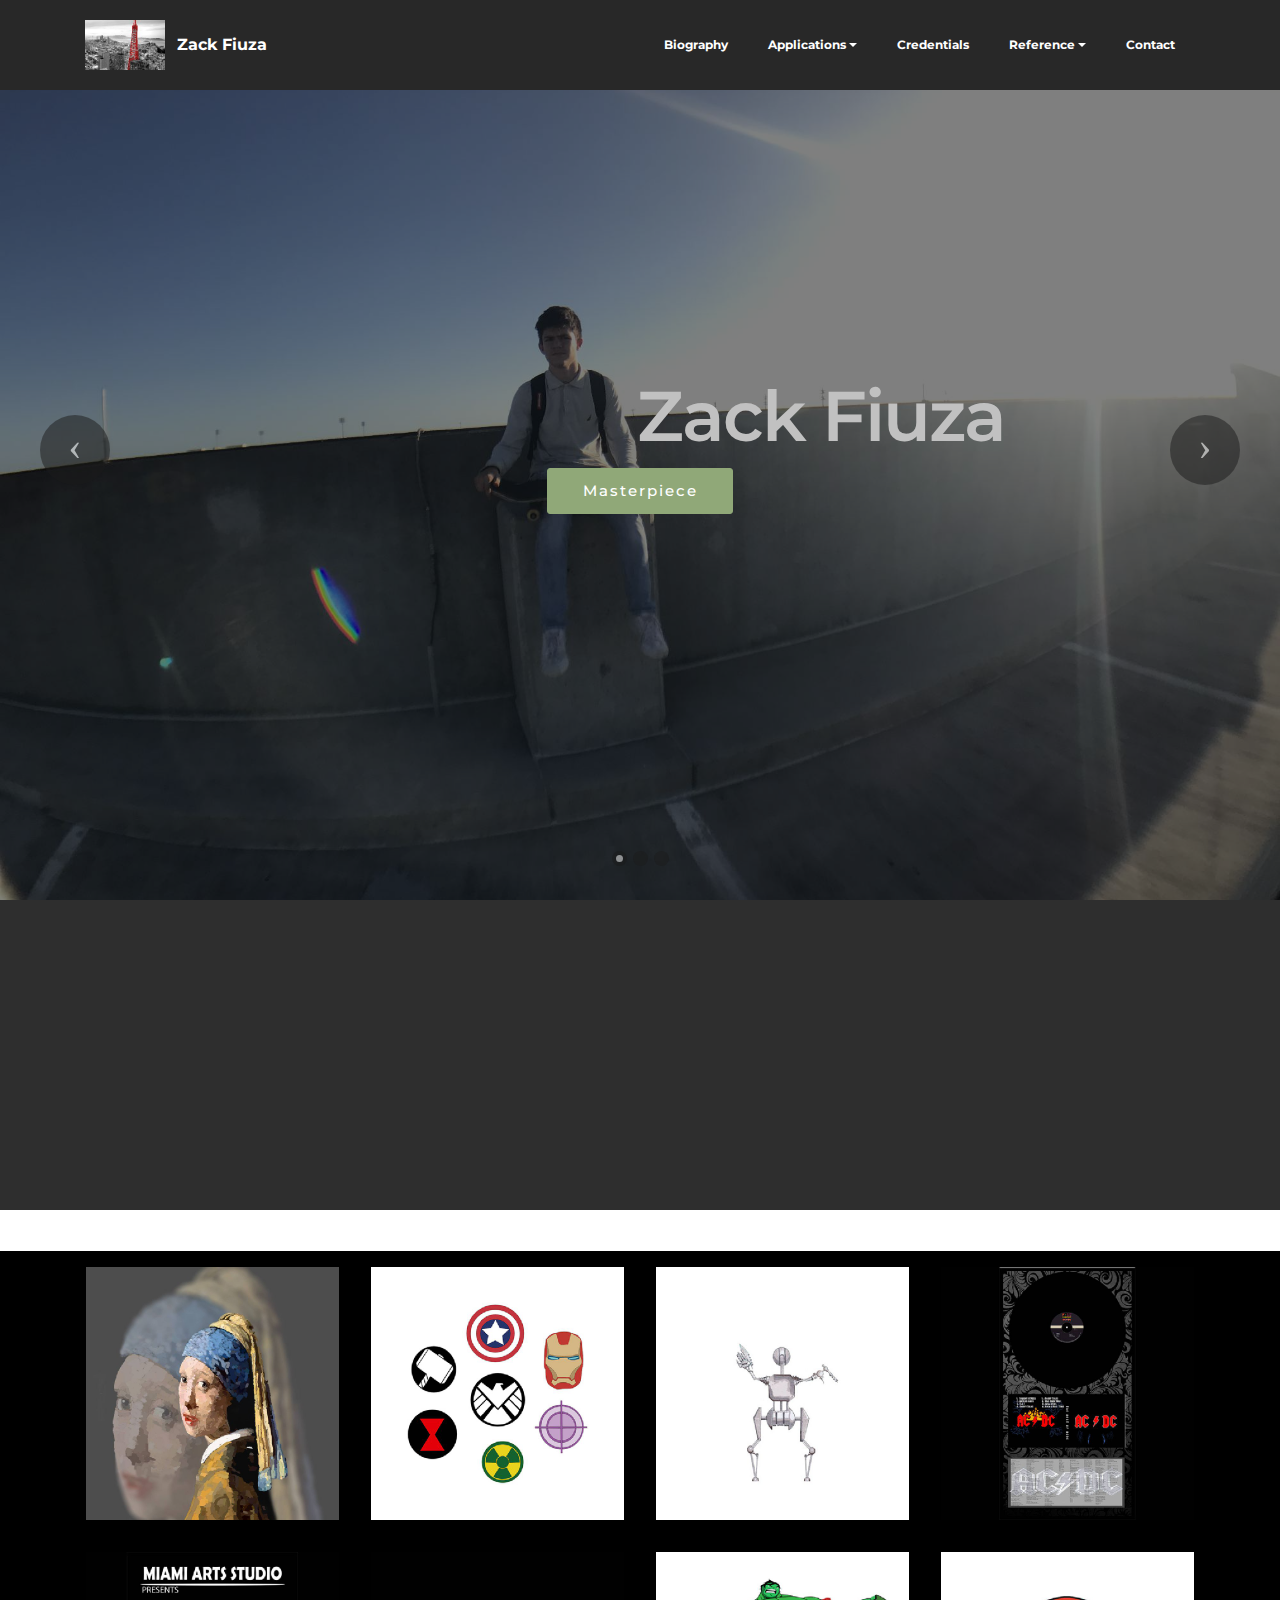
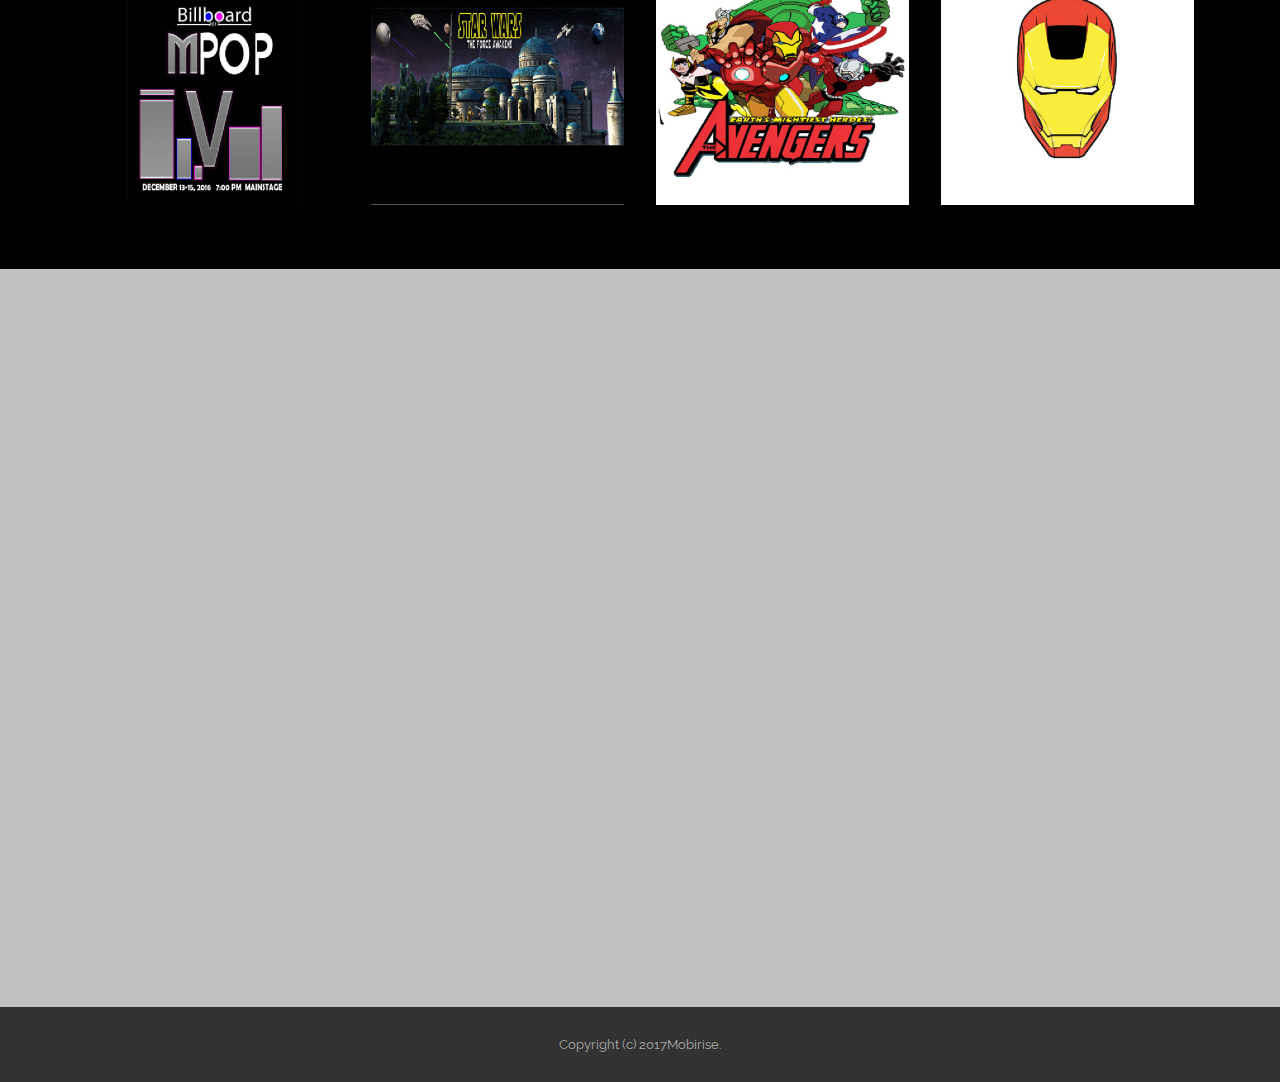
==== commit 53105820: "create github pages" ====
--- a/index.html
+++ b/index.html
@@ -47,7 +47,7 @@
                         <div class="hamburger-icon"></div>
                     </button>
 
-                    <ul class="nav-dropdown collapse pull-xs-right nav navbar-nav navbar-toggleable-sm" id="exCollapsingNavbar"><li class="nav-item"><a class="nav-link link" href="index.html">Biography</a></li><li class="nav-item dropdown open"><a class="nav-link link dropdown-toggle" href="https://mobirise.com/" data-toggle="dropdown-submenu" aria-expanded="true">Applications</a><div class="dropdown-menu"><div class="dropdown"><a class="dropdown-item dropdown-toggle" href="#" data-toggle="dropdown-submenu" aria-expanded="false">Office Suite</a><div class="dropdown-menu dropdown-submenu"><div class="dropdown"><a class="dropdown-item dropdown-toggle" href="#" data-toggle="dropdown-submenu" aria-expanded="false">Microsoft Word</a><div class="dropdown-menu dropdown-submenu"><div class="dropdown"><a class="dropdown-item dropdown-toggle" href="#" data-toggle="dropdown-submenu" aria-expanded="false">Discuss It</a><div class="dropdown-menu dropdown-submenu"><a class="dropdown-item" href="http://zackfiuza.github.io/Discuss IT Topic 6.pdf" target="_blank">Discuss It 6</a></div></div></div></div></div></div><a class="dropdown-item" href="photoshop.html"></a><div class="dropdown"><a class="dropdown-item dropdown-toggle" href="photoshop.html" data-toggle="dropdown-submenu" aria-expanded="false">Adobe Photoshop</a><div class="dropdown-menu dropdown-submenu"><a class="dropdown-item" href="#"></a></div></div><a class="dropdown-item" href="#">Master Piece</a></div></li><li class="nav-item"><a class="nav-link link" href="https://mobirise.com/">Credentials</a></li><li class="nav-item dropdown"><a class="nav-link link dropdown-toggle" href="https://mobirise.com/" data-toggle="dropdown-submenu" aria-expanded="false">Reference</a><div class="dropdown-menu"><a class="dropdown-item" href="#">New Item</a></div></li><li class="nav-item"><a class="nav-link link" href="https://mobirise.com/">Contact</a></li></ul>
+                    <ul class="nav-dropdown collapse pull-xs-right nav navbar-nav navbar-toggleable-sm" id="exCollapsingNavbar"><li class="nav-item"><a class="nav-link link" href="index.html">Biography</a></li><li class="nav-item dropdown"><a class="nav-link link dropdown-toggle" href="https://mobirise.com/" data-toggle="dropdown-submenu" aria-expanded="false">Applications</a><div class="dropdown-menu"><div class="dropdown"><a class="dropdown-item dropdown-toggle" href="#" data-toggle="dropdown-submenu" aria-expanded="false">Office Suite</a><div class="dropdown-menu dropdown-submenu"><div class="dropdown"><a class="dropdown-item dropdown-toggle" href="#" data-toggle="dropdown-submenu" aria-expanded="false">Microsoft Word</a><div class="dropdown-menu dropdown-submenu"><div class="dropdown"><a class="dropdown-item dropdown-toggle" href="#" data-toggle="dropdown-submenu" aria-expanded="false">Discuss It</a><div class="dropdown-menu dropdown-submenu"><a class="dropdown-item" href="http://zackfiuza.github.io/Discuss IT Topic 6.pdf" target="_blank">Discuss It 6</a></div></div></div></div></div></div><a class="dropdown-item" href="photoshop.html"></a><div class="dropdown"><a class="dropdown-item dropdown-toggle" href="photoshop.html" data-toggle="dropdown-submenu" aria-expanded="false">Adobe Photoshop</a><div class="dropdown-menu dropdown-submenu"><a class="dropdown-item" href="#"></a></div></div><a class="dropdown-item" href="#">Master Piece</a></div></li><li class="nav-item"><a class="nav-link link" href="https://mobirise.com/">Credentials</a></li><li class="nav-item dropdown"><a class="nav-link link dropdown-toggle" href="https://mobirise.com/" data-toggle="dropdown-submenu" aria-expanded="false">Reference</a><div class="dropdown-menu"><a class="dropdown-item" href="#">New Item</a></div></li><li class="nav-item"><a class="nav-link link" href="https://mobirise.com/">Contact</a></li></ul>
                     <button hidden="" class="navbar-toggler navbar-close" type="button" data-toggle="collapse" data-target="#exCollapsingNavbar">
                         <div class="close-icon"></div>
                     </button>
@@ -60,7 +60,7 @@
 
 </section>
 
-<section class="engine"><a rel="external" href="https://mobirise.com">Website Builder</a></section><section class="mbr-slider mbr-section mbr-section__container carousel slide mbr-section-nopadding mbr-after-navbar" data-ride="carousel" data-keyboard="false" data-wrap="true" data-pause="false" data-interval="5000" id="slider-l">
+<section class="engine"><a rel="external" href="https://mobirise.com">Mobirise Website Generator</a></section><section class="mbr-slider mbr-section mbr-section__container carousel slide mbr-section-nopadding mbr-after-navbar" data-ride="carousel" data-keyboard="false" data-wrap="true" data-pause="false" data-interval="5000" id="slider-l">
     <div>
         <div>
             <div>
@@ -76,21 +76,21 @@
                                 <div class="row">
                                     <div class="col-md-8 col-md-offset-2 text-xs-center">
                                         <h2 class="mbr-section-title display-1">Zack Fiuza</h2>
-                                        <p class="mbr-section-lead lead">january 3rd, 2002</p>
-
-                                        <div class="mbr-section-btn"><a class="btn btn-lg btn-success" href="index.html">More</a> </div>
+                                        <p class="mbr-section-lead lead"></p>
+
+                                        <div class="mbr-section-btn"><a class="btn btn-lg btn-success" href="Masterpiece.html">Masterpiece</a> </div>
                                     </div>
                                 </div>
                             </div>
                         </div>
-                    </div><div class="mbr-section mbr-section-hero carousel-item dark center mbr-section-full" data-bg-video-slide="https://www.youtube.com/watch?v=-LIUMb29ap0">
+                    </div><div class="mbr-section mbr-section-hero carousel-item dark center mbr-section-full" data-bg-video-slide="false" style="background-image: url(assets/images/img-2000x2000.jpg);">
                         <div class="mbr-table-cell">
                             <div class="mbr-overlay"></div>
                             <div class="container-slide container">
                                 
                                 <div class="row">
                                     <div class="col-md-8 col-md-offset-1">
-                                        <h2 class="mbr-section-title display-1">Activities</h2>
+                                        <h2 class="mbr-section-title display-1">Activities<br><br></h2>
                                         <p class="mbr-section-lead lead"></p>
 
                                         
@@ -105,7 +105,7 @@
                                 
                                 <div class="row">
                                     <div class="col-md-8 col-md-offset-2 text-xs-center">
-                                        <h2 class="mbr-section-title display-1">Fun</h2>
+                                        <h2 class="mbr-section-title display-1">Photography</h2>
                                         <p class="mbr-section-lead lead"></p>
 
                                         
@@ -152,7 +152,7 @@
 
 </section>
 
-<section class="mbr-gallery mbr-section mbr-section-nopadding mbr-slider-carousel" id="gallery3-s" data-filter="false" style="background-color: rgb(0, 0, 0); padding-top: 1.5rem; padding-bottom: 1.5rem;">
+<section class="mbr-gallery mbr-section mbr-section-nopadding mbr-slider-carousel" id="gallery3-s" data-filter="false" style="background-color: rgb(0, 0, 0); padding-top: 0rem; padding-bottom: 3rem;">
     <!-- Filter -->
     
 
@@ -166,67 +166,67 @@
                             
                             
 
-                            <img alt="" src="assets/images/zack-fiuza-girl-7-2000x3000-800x1200.jpg">
+                            <img alt="" src="assets/images/square-master-2000x2000-800x800.jpg">
+                            
+                            <span class="icon-focus"></span>
+                            
+                        </div>
+                    </div><div class="mbr-gallery-item mbr-gallery-item__mobirise3 mbr-gallery-item--p1" data-tags="Creative" data-video-url="false">
+                        <div href="#lb-gallery3-s" data-slide-to="1" data-toggle="modal">
+                            
+                            
+
+                            <img alt="" src="assets/images/untitled-2-2000x2000-800x800.jpg">
+                            
+                            <span class="icon-focus"></span>
+                            
+                        </div>
+                    </div><div class="mbr-gallery-item mbr-gallery-item__mobirise3 mbr-gallery-item--p1" data-tags="Animated" data-video-url="false">
+                        <div href="#lb-gallery3-s" data-slide-to="2" data-toggle="modal">
+                            
+                            
+
+                            <img alt="" src="assets/images/untitled-3-2000x2000-800x800.jpg">
+                            
+                            <span class="icon-focus"></span>
+                            
+                        </div>
+                    </div><div class="mbr-gallery-item mbr-gallery-item__mobirise3 mbr-gallery-item--p1" data-tags="Awesome" data-video-url="false">
+                        <div href="#lb-gallery3-s" data-slide-to="3" data-toggle="modal">
+                            
+                            
+
+                            <img alt="" src="assets/images/untitled-2000x2000-800x800.jpg">
+                            
+                            <span class="icon-focus"></span>
+                            
+                        </div>
+                    </div><div class="mbr-gallery-item mbr-gallery-item__mobirise3 mbr-gallery-item--p1" data-tags="Beautiful" data-video-url="false">
+                        <div href="#lb-gallery3-s" data-slide-to="4" data-toggle="modal">
+                            
+                            
+
+                            <img alt="" src="assets/images/untitled-1-2000x2000-800x800.jpg">
                             
                             <span class="icon-focus"></span>
                             
                         </div>
                     </div><div class="mbr-gallery-item mbr-gallery-item__mobirise3 mbr-gallery-item--p1" data-tags="Responsive" data-video-url="false">
-                        <div href="#lb-gallery3-s" data-slide-to="1" data-toggle="modal">
-                            
-                            
-
-                            <img alt="" src="assets/images/code-man-small.jpg">
-                            
-                            <span class="icon-focus"></span>
-                            
-                        </div>
-                    </div><div class="mbr-gallery-item mbr-gallery-item__mobirise3 mbr-gallery-item--p1" data-tags="Creative" data-video-url="false">
-                        <div href="#lb-gallery3-s" data-slide-to="2" data-toggle="modal">
-                            
-                            
-
-                            <img alt="" src="assets/images/coworkers-small.jpg">
+                        <div href="#lb-gallery3-s" data-slide-to="5" data-toggle="modal">
+                            
+                            
+
+                            <img alt="" src="assets/images/untitled-4-2000x2000-800x800.jpg">
                             
                             <span class="icon-focus"></span>
                             
                         </div>
                     </div><div class="mbr-gallery-item mbr-gallery-item__mobirise3 mbr-gallery-item--p1" data-tags="Animated" data-video-url="false">
-                        <div href="#lb-gallery3-s" data-slide-to="3" data-toggle="modal">
-                            
-                            
-
-                            <img alt="" src="assets/images/desktop-small.jpg">
-                            
-                            <span class="icon-focus"></span>
-                            
-                        </div>
-                    </div><div class="mbr-gallery-item mbr-gallery-item__mobirise3 mbr-gallery-item--p1" data-tags="Awesome" data-video-url="false">
-                        <div href="#lb-gallery3-s" data-slide-to="4" data-toggle="modal">
-                            
-                            
-
-                            <img alt="" src="assets/images/room-laptop-small.jpg">
-                            
-                            <span class="icon-focus"></span>
-                            
-                        </div>
-                    </div><div class="mbr-gallery-item mbr-gallery-item__mobirise3 mbr-gallery-item--p1" data-tags="Beautiful" data-video-url="false">
-                        <div href="#lb-gallery3-s" data-slide-to="5" data-toggle="modal">
-                            
-                            
-
-                            <img alt="" src="assets/images/table-small.jpg">
-                            
-                            <span class="icon-focus"></span>
-                            
-                        </div>
-                    </div><div class="mbr-gallery-item mbr-gallery-item__mobirise3 mbr-gallery-item--p1" data-tags="Responsive" data-video-url="false">
                         <div href="#lb-gallery3-s" data-slide-to="6" data-toggle="modal">
                             
                             
 
-                            <img alt="" src="assets/images/windows-books-small.jpg">
+                            <img alt="" src="assets/images/untitled-5-2000x2000-800x800.jpg">
                             
                             <span class="icon-focus"></span>
                             
@@ -236,7 +236,7 @@
                             
                             
 
-                            <img alt="" src="assets/images/working-area-small.jpg">
+                            <img alt="" src="assets/images/untitled-6-2000x2000-800x800.jpg">
                             
                             <span class="icon-focus"></span>
                             
@@ -254,25 +254,25 @@
             <div class="modal-content">
                 <div class="modal-body">
                     <ol class="carousel-indicators">
-                        <li data-app-prevent-settings="" data-target="#lb-gallery3-s" data-slide-to="0"></li><li data-app-prevent-settings="" data-target="#lb-gallery3-s" class=" active" data-slide-to="1"></li><li data-app-prevent-settings="" data-target="#lb-gallery3-s" data-slide-to="2"></li><li data-app-prevent-settings="" data-target="#lb-gallery3-s" data-slide-to="3"></li><li data-app-prevent-settings="" data-target="#lb-gallery3-s" data-slide-to="4"></li><li data-app-prevent-settings="" data-target="#lb-gallery3-s" data-slide-to="5"></li><li data-app-prevent-settings="" data-target="#lb-gallery3-s" data-slide-to="6"></li><li data-app-prevent-settings="" data-target="#lb-gallery3-s" data-slide-to="7"></li>
+                        <li data-app-prevent-settings="" data-target="#lb-gallery3-s" data-slide-to="0"></li><li data-app-prevent-settings="" data-target="#lb-gallery3-s" data-slide-to="1"></li><li data-app-prevent-settings="" data-target="#lb-gallery3-s" data-slide-to="2"></li><li data-app-prevent-settings="" data-target="#lb-gallery3-s" data-slide-to="3"></li><li data-app-prevent-settings="" data-target="#lb-gallery3-s" data-slide-to="4"></li><li data-app-prevent-settings="" data-target="#lb-gallery3-s" data-slide-to="5"></li><li data-app-prevent-settings="" data-target="#lb-gallery3-s" data-slide-to="6"></li><li data-app-prevent-settings="" data-target="#lb-gallery3-s" class=" active" data-slide-to="7"></li>
                     </ol>
                     <div class="carousel-inner">
                         <div class="carousel-item">
-                            <img alt="" src="assets/images/zack-fiuza-girl-7-2000x3000.jpg">
+                            <img alt="" src="assets/images/square-master-2000x2000.jpg">
+                        </div><div class="carousel-item">
+                            <img alt="" src="assets/images/untitled-2-2000x2000.jpg">
+                        </div><div class="carousel-item">
+                            <img alt="" src="assets/images/untitled-3-2000x2000.jpg">
+                        </div><div class="carousel-item">
+                            <img alt="" src="assets/images/untitled-2000x2000.jpg">
+                        </div><div class="carousel-item">
+                            <img alt="" src="assets/images/untitled-1-2000x2000.jpg">
+                        </div><div class="carousel-item">
+                            <img alt="" src="assets/images/untitled-4-2000x2000.jpg">
+                        </div><div class="carousel-item">
+                            <img alt="" src="assets/images/untitled-5-2000x2000.jpg">
                         </div><div class="carousel-item active">
-                            <img alt="" src="assets/images/code-man.jpg">
-                        </div><div class="carousel-item">
-                            <img alt="" src="assets/images/coworkers.jpg">
-                        </div><div class="carousel-item">
-                            <img alt="" src="assets/images/desktop.jpg">
-                        </div><div class="carousel-item">
-                            <img alt="" src="assets/images/room-laptop.jpg">
-                        </div><div class="carousel-item">
-                            <img alt="" src="assets/images/table.jpg">
-                        </div><div class="carousel-item">
-                            <img alt="" src="assets/images/windows-books.jpg">
-                        </div><div class="carousel-item">
-                            <img alt="" src="assets/images/working-area.jpg">
+                            <img alt="" src="assets/images/untitled-6-2000x2000.jpg">
                         </div>
                     </div>
                     <a class="left carousel-control" role="button" data-slide="prev" href="#lb-gallery3-s">
@@ -294,10 +294,76 @@
     </div>
 </section>
 
+<section class="mbr-section" id="form1-z" style="background-color: rgb(193, 193, 193); padding-top: 120px; padding-bottom: 120px;">
+    
+    <div class="mbr-section mbr-section__container mbr-section__container--middle">
+        <div class="container">
+            <div class="row">
+                <div class="col-xs-12 text-xs-center">
+                    <h3 class="mbr-section-title display-2">CONTACT FORM</h3>
+                    <small class="mbr-section-subtitle">Shape your future web project with sharp design and refine coded functions.</small>
+                </div>
+            </div>
+        </div>
+    </div>
+    <div class="mbr-section mbr-section-nopadding">
+        <div class="container">
+            <div class="row">
+                <div class="col-xs-12 col-lg-10 col-lg-offset-1" data-form-type="formoid">
+
+
+                    <div data-form-alert="true">
+                        <div hidden="" data-form-alert-success="true" class="alert alert-form alert-success text-xs-center">Thanks for filling out form!</div>
+                    </div>
+
+
+                    <form action="https://mobirise.com/" method="post" data-form-title="CONTACT FORM">
+
+                        <input type="hidden" value="M9QzRDbTUkhhQsC253Nam1YBLuWasr+VHX3vLJ06SCYnGis3KCDlBpg0a5bgK9beGD4TNUzEIUCtmCIMBjG5ds3njfXtbv72FO3CtRMa2djiNMtqAZpjBWM8M2QfIpOX" data-form-email="true">
+
+                        <div class="row row-sm-offset">
+
+                            <div class="col-xs-12 col-md-4">
+                                <div class="form-group">
+                                    <label class="form-control-label" for="form1-z-name">Name<span class="form-asterisk">*</span></label>
+                                    <input type="text" class="form-control" name="name" required="" data-form-field="Name" id="form1-z-name">
+                                </div>
+                            </div>
+
+                            <div class="col-xs-12 col-md-4">
+                                <div class="form-group">
+                                    <label class="form-control-label" for="form1-z-email">Email<span class="form-asterisk">*</span></label>
+                                    <input type="email" class="form-control" name="email" required="" data-form-field="Email" id="form1-z-email">
+                                </div>
+                            </div>
+
+                            <div class="col-xs-12 col-md-4">
+                                <div class="form-group">
+                                    <label class="form-control-label" for="form1-z-phone">Phone</label>
+                                    <input type="tel" class="form-control" name="phone" data-form-field="Phone" id="form1-z-phone">
+                                </div>
+                            </div>
+
+                        </div>
+
+                        <div class="form-group">
+                            <label class="form-control-label" for="form1-z-message">Message</label>
+                            <textarea class="form-control" name="message" rows="7" data-form-field="Message" id="form1-z-message"></textarea>
+                        </div>
+
+                        <div><button type="submit" class="btn btn-primary">CONTACT US</button></div>
+
+                    </form>
+                </div>
+            </div>
+        </div>
+    </div>
+</section>
+
 <footer class="mbr-small-footer mbr-section mbr-section-nopadding" id="footer1-c" style="background-color: rgb(50, 50, 50); padding-top: 1.75rem; padding-bottom: 1.75rem;">
     
     <div class="container">
-        <p class="text-xs-center">Copyright (c) 2016 Mobirise.</p>
+        <p class="text-xs-center">Copyright (c) 2017Mobirise.</p>
     </div>
 </footer>
 
@@ -310,13 +376,12 @@
   <script src="assets/touch-swipe/jquery.touch-swipe.min.js"></script>
   <script src="assets/viewport-checker/jquery.viewportchecker.js"></script>
   <script src="assets/bootstrap-carousel-swipe/bootstrap-carousel-swipe.js"></script>
-  <script src="assets/jquery-mb-ytplayer/jquery.mb.ytplayer.min.js"></script>
   <script src="assets/masonry/masonry.pkgd.min.js"></script>
   <script src="assets/imagesloaded/imagesloaded.pkgd.min.js"></script>
   <script src="assets/theme/js/script.js"></script>
-  <script src="assets/mobirise-slider-video/script.js"></script>
   <script src="assets/mobirise-gallery/player.min.js"></script>
   <script src="assets/mobirise-gallery/script.js"></script>
+  <script src="assets/formoid/formoid.min.js"></script>
   
   
   <input name="animation" type="hidden">
--- a/assets/mobirise/css/mbr-additional.css
+++ b/assets/mobirise/css/mbr-additional.css
@@ -677,6 +677,9 @@
 #social-buttons4-q .btn-social {
   color: #fff;
 }
+#form1-z .form-control-label {
+  color: #232323;
+}
 #ext_menu-t .hide-buttons .nav-btn {
   display: none !important;
 }
@@ -738,3 +741,67 @@
 #ext_menu-t .dropdown-item[aria-expanded="true"] {
   color: #7e9b9f!important;
 }
+#ext_menu-w .hide-buttons .nav-btn {
+  display: none !important;
+}
+#ext_menu-w .navbar-caption {
+  color: #ffffff;
+}
+#ext_menu-w .navbar-toggler {
+  color: #ffffff;
+}
+#ext_menu-w .close-icon::before,
+#ext_menu-w .close-icon::after {
+  background-color: #ffffff;
+}
+#ext_menu-w .link,
+#ext_menu-w .dropdown-item {
+  color: #ffffff;
+}
+#ext_menu-w .link {
+  font-size: 0.75rem;
+}
+#ext_menu-w .dropdown-item,
+#ext_menu-w .nav-dropdown-sm .link {
+  font-size: 0.812rem;
+}
+#ext_menu-w .link:hover,
+#ext_menu-w .dropdown-item:hover,
+#ext_menu-w .link:focus,
+#ext_menu-w .dropdown-item:focus {
+  color: #7e9b9f;
+}
+#ext_menu-w .link[aria-expanded="true"],
+#ext_menu-w .dropdown-menu {
+  background: #0e0e0e;
+}
+#ext_menu-w .nav-dropdown-sm .link:focus,
+#ext_menu-w .nav-dropdown-sm .link:hover,
+#ext_menu-w .nav-dropdown-sm .dropdown-item:focus,
+#ext_menu-w .nav-dropdown-sm .dropdown-item:hover {
+  background: #202020!important;
+}
+#ext_menu-w .navbar,
+#ext_menu-w .nav-dropdown-sm,
+#ext_menu-w .nav-dropdown-sm .link[aria-expanded="true"],
+#ext_menu-w .nav-dropdown-sm .dropdown-menu {
+  background: #282828;
+}
+#ext_menu-w .bg-color.transparent .link {
+  color: #ffffff;
+  transition: none;
+}
+#ext_menu-w .bg-color.transparent.opened .link {
+  transition: color 0.2s ease-in-out;
+}
+#ext_menu-w .bg-color.transparent.opened .link:hover,
+#ext_menu-w .bg-color.transparent.opened .link:focus {
+  color: #7e9b9f;
+}
+#ext_menu-w .link[aria-expanded="true"],
+#ext_menu-w .dropdown-item[aria-expanded="true"] {
+  color: #7e9b9f!important;
+}
+#form1-y .form-control-label {
+  color: #232323;
+}
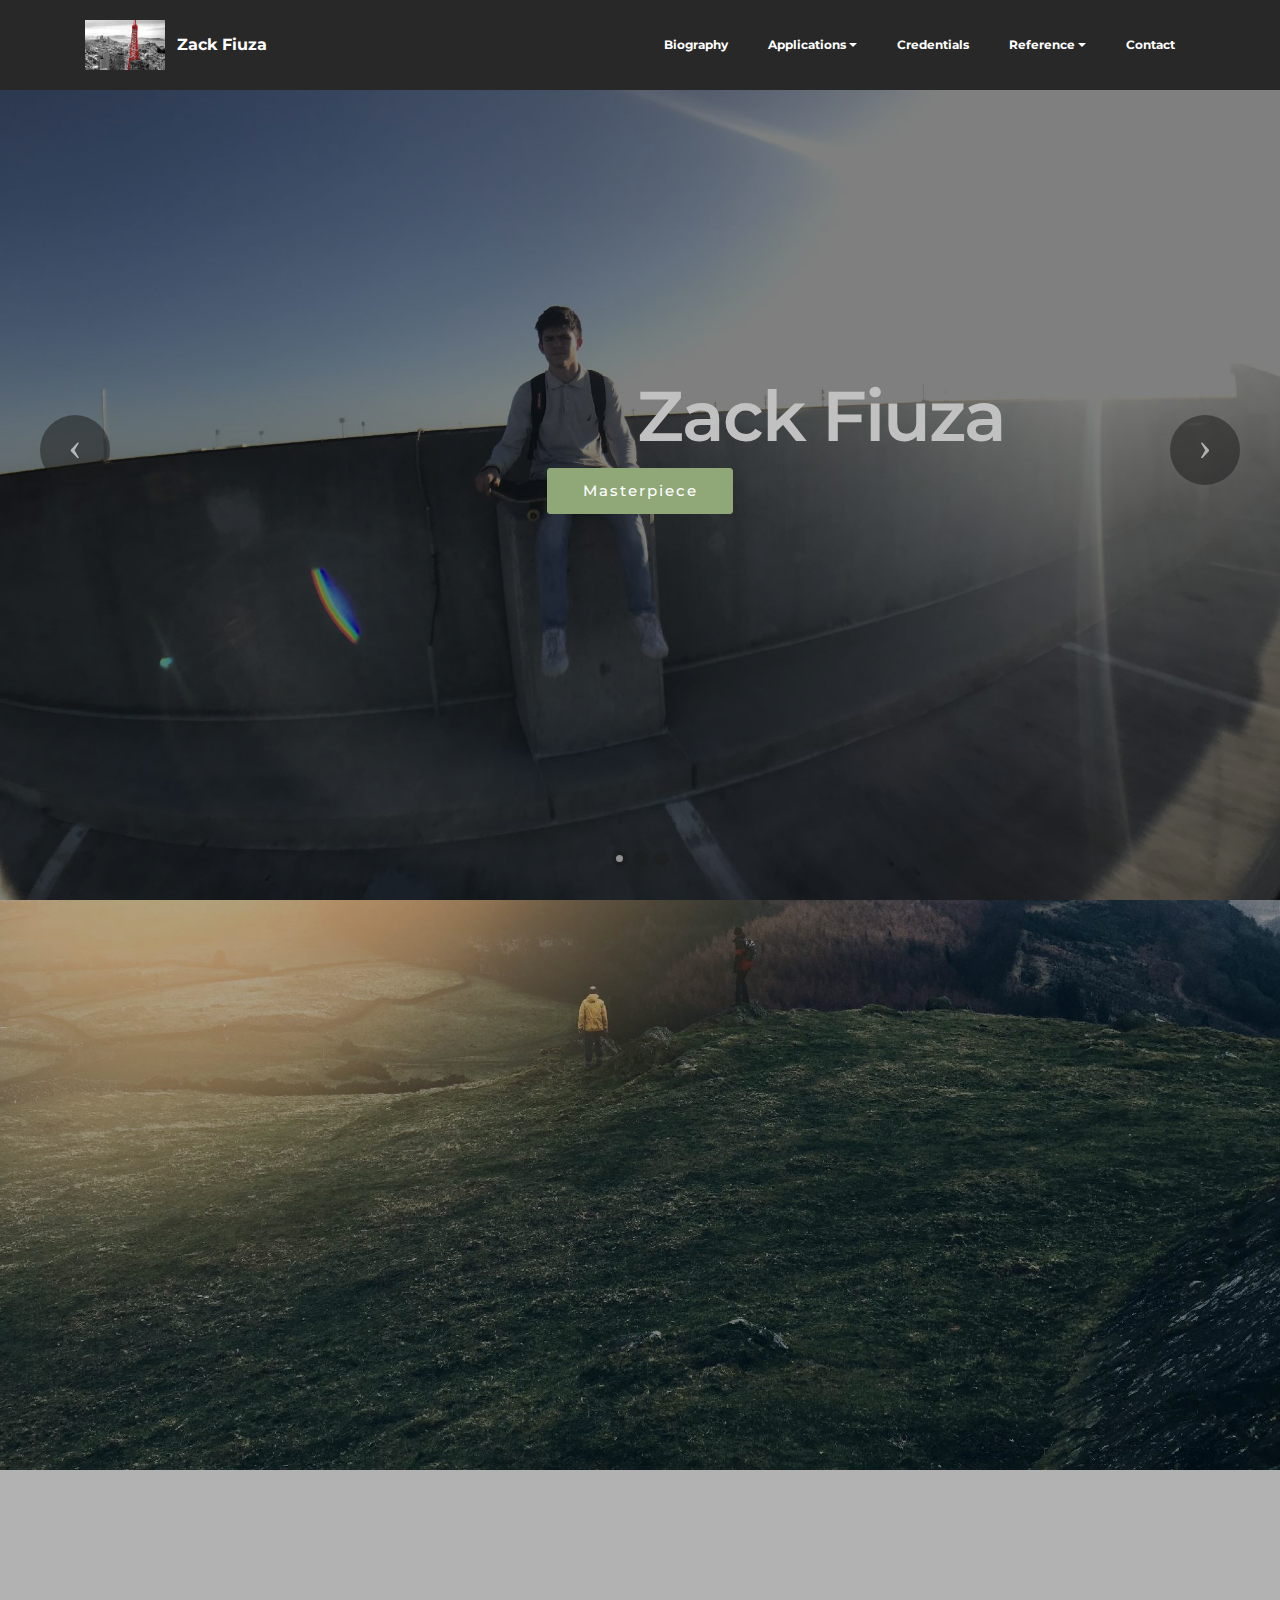
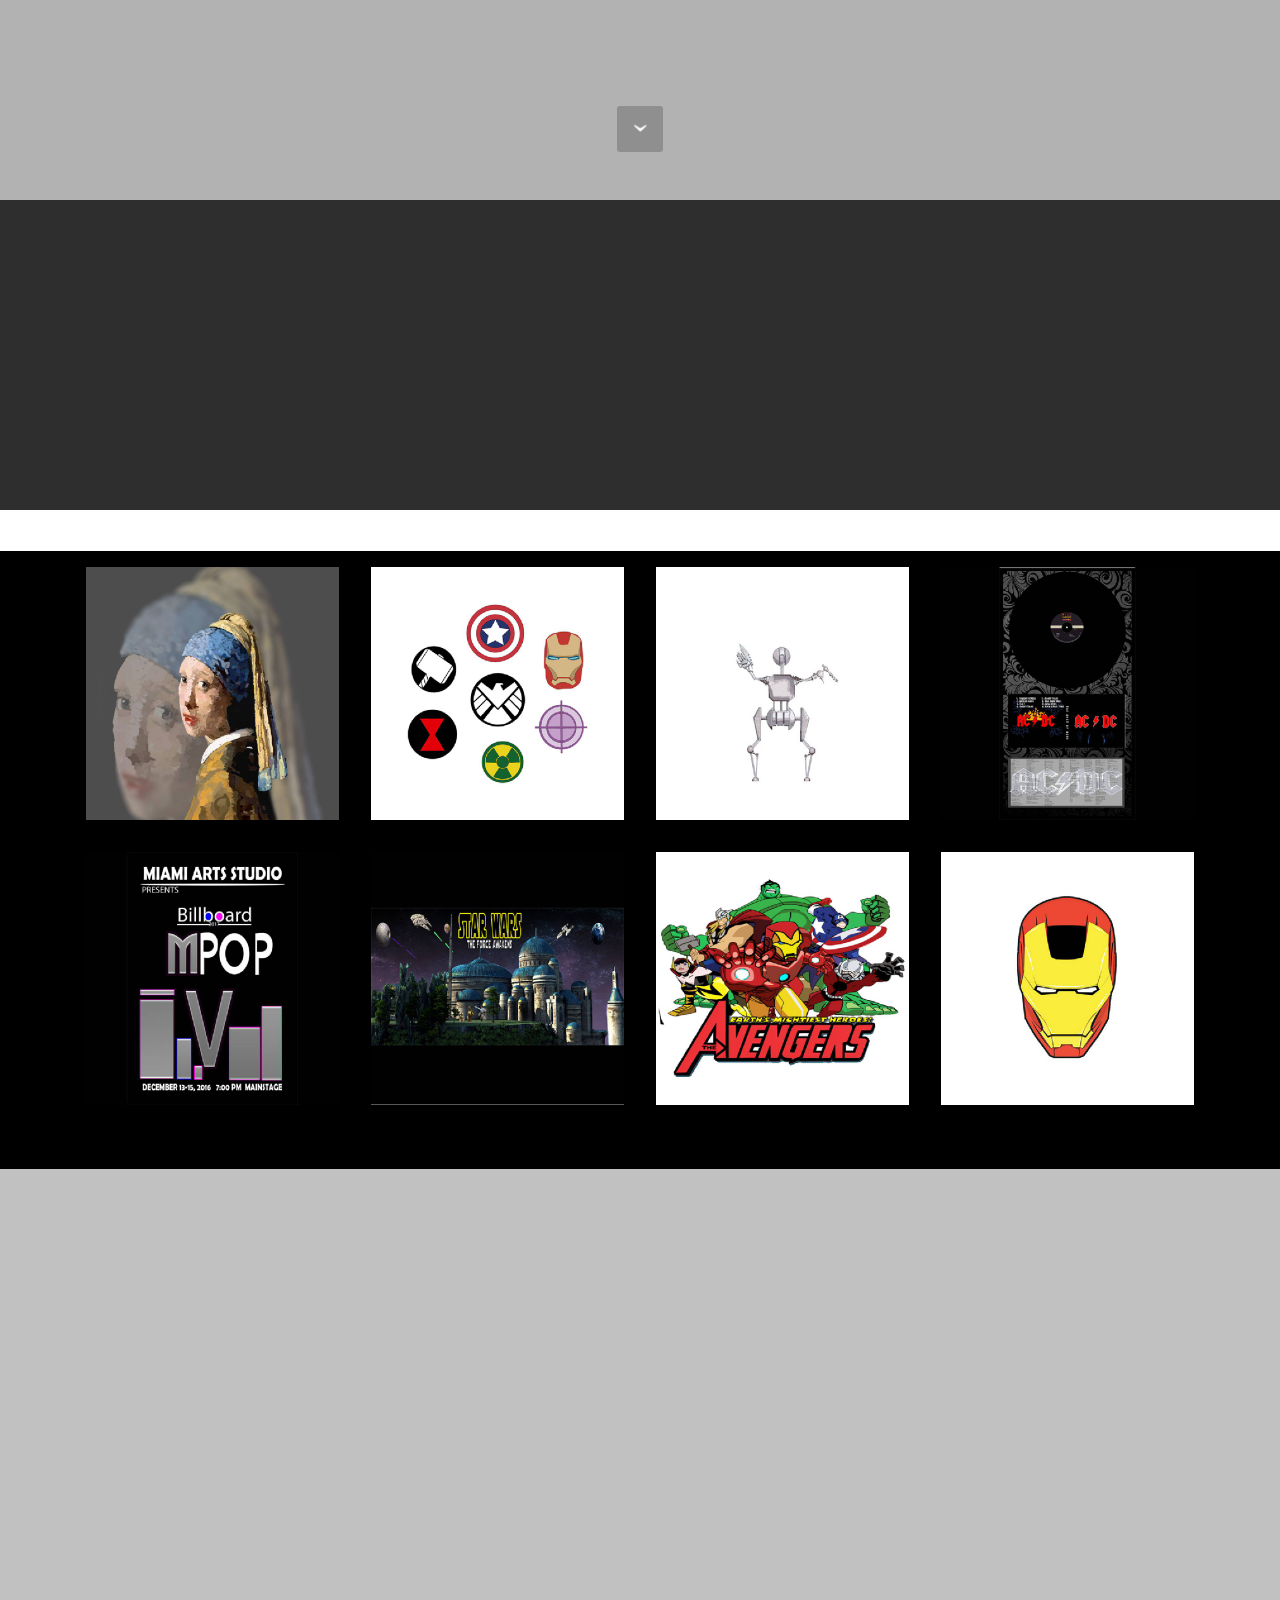
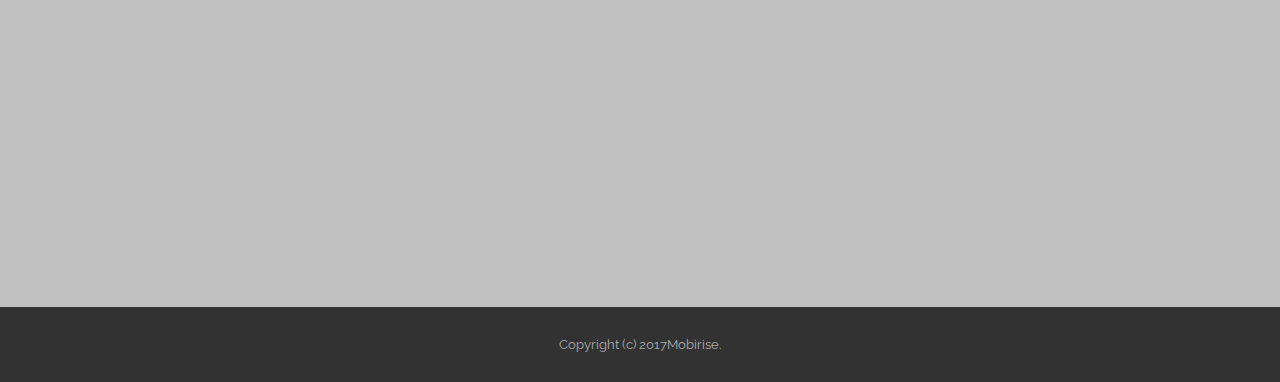
==== commit 11125c95: "create github pages" ====
--- a/index.html
+++ b/index.html
@@ -47,7 +47,7 @@
                         <div class="hamburger-icon"></div>
                     </button>
 
-                    <ul class="nav-dropdown collapse pull-xs-right nav navbar-nav navbar-toggleable-sm" id="exCollapsingNavbar"><li class="nav-item"><a class="nav-link link" href="index.html">Biography</a></li><li class="nav-item dropdown"><a class="nav-link link dropdown-toggle" href="https://mobirise.com/" data-toggle="dropdown-submenu" aria-expanded="false">Applications</a><div class="dropdown-menu"><div class="dropdown"><a class="dropdown-item dropdown-toggle" href="#" data-toggle="dropdown-submenu" aria-expanded="false">Office Suite</a><div class="dropdown-menu dropdown-submenu"><div class="dropdown"><a class="dropdown-item dropdown-toggle" href="#" data-toggle="dropdown-submenu" aria-expanded="false">Microsoft Word</a><div class="dropdown-menu dropdown-submenu"><div class="dropdown"><a class="dropdown-item dropdown-toggle" href="#" data-toggle="dropdown-submenu" aria-expanded="false">Discuss It</a><div class="dropdown-menu dropdown-submenu"><a class="dropdown-item" href="http://zackfiuza.github.io/Discuss IT Topic 6.pdf" target="_blank">Discuss It 6</a></div></div></div></div></div></div><a class="dropdown-item" href="photoshop.html"></a><div class="dropdown"><a class="dropdown-item dropdown-toggle" href="photoshop.html" data-toggle="dropdown-submenu" aria-expanded="false">Adobe Photoshop</a><div class="dropdown-menu dropdown-submenu"><a class="dropdown-item" href="#"></a></div></div><a class="dropdown-item" href="#">Master Piece</a></div></li><li class="nav-item"><a class="nav-link link" href="https://mobirise.com/">Credentials</a></li><li class="nav-item dropdown"><a class="nav-link link dropdown-toggle" href="https://mobirise.com/" data-toggle="dropdown-submenu" aria-expanded="false">Reference</a><div class="dropdown-menu"><a class="dropdown-item" href="#">New Item</a></div></li><li class="nav-item"><a class="nav-link link" href="https://mobirise.com/">Contact</a></li></ul>
+                    <ul class="nav-dropdown collapse pull-xs-right nav navbar-nav navbar-toggleable-sm" id="exCollapsingNavbar"><li class="nav-item"><a class="nav-link link" href="index.html">Biography</a></li><li class="nav-item dropdown open"><a class="nav-link link dropdown-toggle" href="https://mobirise.com/" data-toggle="dropdown-submenu" aria-expanded="true">Applications</a><div class="dropdown-menu"><div class="dropdown"><a class="dropdown-item dropdown-toggle" href="#" data-toggle="dropdown-submenu" aria-expanded="false">Office Suite</a><div class="dropdown-menu dropdown-submenu"><div class="dropdown"><a class="dropdown-item dropdown-toggle" href="#" data-toggle="dropdown-submenu" aria-expanded="false">Microsoft Word</a><div class="dropdown-menu dropdown-submenu"><div class="dropdown"><a class="dropdown-item dropdown-toggle" href="#" data-toggle="dropdown-submenu" aria-expanded="false">Discuss It</a><div class="dropdown-menu dropdown-submenu"><a class="dropdown-item" href="http://zackfiuza.github.io/Discuss IT Topic 6.pdf" target="_blank">Discuss It 6</a></div></div></div></div></div></div><a class="dropdown-item" href="photoshop.html"></a><div class="dropdown"><a class="dropdown-item dropdown-toggle" href="photoshop.html" data-toggle="dropdown-submenu" aria-expanded="false">Adobe Photoshop</a><div class="dropdown-menu dropdown-submenu"><a class="dropdown-item" href="#"></a></div></div><a class="dropdown-item" href="#">Master Piece</a></div></li><li class="nav-item"><a class="nav-link link" href="https://mobirise.com/">Credentials</a></li><li class="nav-item dropdown"><a class="nav-link link dropdown-toggle" href="https://mobirise.com/" data-toggle="dropdown-submenu" aria-expanded="false">Reference</a><div class="dropdown-menu"><a class="dropdown-item" href="#">New Item</a></div></li><li class="nav-item"><a class="nav-link link" href="https://mobirise.com/">Contact</a></li></ul>
                     <button hidden="" class="navbar-toggler navbar-close" type="button" data-toggle="collapse" data-target="#exCollapsingNavbar">
                         <div class="close-icon"></div>
                     </button>
@@ -60,7 +60,7 @@
 
 </section>
 
-<section class="engine"><a rel="external" href="https://mobirise.com">Mobirise Website Generator</a></section><section class="mbr-slider mbr-section mbr-section__container carousel slide mbr-section-nopadding mbr-after-navbar" data-ride="carousel" data-keyboard="false" data-wrap="true" data-pause="false" data-interval="5000" id="slider-l">
+<section class="engine"><a rel="external" href="https://mobirise.com">Mobirise Web Site Builder</a></section><section class="mbr-slider mbr-section mbr-section__container carousel slide mbr-section-nopadding mbr-after-navbar" data-ride="carousel" data-keyboard="false" data-wrap="true" data-pause="false" data-interval="5000" id="slider-l">
     <div>
         <div>
             <div>
@@ -129,6 +129,47 @@
     </div>
 </section>
 
+<section class="mbr-section mbr-section-hero mbr-section-full header2 mbr-parallax-background" id="header2-14" style="background-image: url(assets/images/landscape.jpg);">
+
+    <div class="mbr-overlay" style="opacity: 0.3; background-color: rgb(0, 0, 0);">
+    </div>
+
+    <div class="mbr-table mbr-table-full">
+        <div class="mbr-table-cell">
+
+            <div class="container">
+                <div class="mbr-section row">
+                    <div class="mbr-table-md-up">
+                        
+                        
+                        
+
+                        <div class="mbr-table-cell col-md-5 content-size text-xs-center text-md-right">
+
+                            <h3 class="mbr-section-title display-2">Intro and Outro video</h3>
+
+                            <div class="mbr-section-text">
+                                <p>the link below is a link to my youtube channel which &nbsp;contains the &nbsp;intro and outro video.</p>
+                            </div>
+
+                            <div class="mbr-section-btn"><a class="btn btn-primary" href="https://www.youtube.com/channel/UCLqksa-IY9wq-GvuZ8v2tPg">Youtube</a></div>
+
+                        </div>
+                        <div class="mbr-table-cell mbr-valign-top mbr-left-padding-md-up col-md-7 image-size" style="width: 50%;">
+                            <div class="mbr-figure"><img src="assets/images/img-2-1400x1050.jpg"></div>
+                        </div>
+
+                    </div>
+                </div>
+            </div>
+
+        </div>
+    </div>
+
+    <div class="mbr-arrow mbr-arrow-floating hidden-sm-down" aria-hidden="true"><a href="#social-buttons4-q"><i class="mbr-arrow-icon"></i></a></div>
+
+</section>
+
 <section class="mbr-section mbr-section-md-padding" id="social-buttons4-q" style="background-color: rgb(46, 46, 46); padding-top: 90px; padding-bottom: 90px;">
     
     <div class="container">
@@ -319,7 +360,7 @@
 
                     <form action="https://mobirise.com/" method="post" data-form-title="CONTACT FORM">
 
-                        <input type="hidden" value="M9QzRDbTUkhhQsC253Nam1YBLuWasr+VHX3vLJ06SCYnGis3KCDlBpg0a5bgK9beGD4TNUzEIUCtmCIMBjG5ds3njfXtbv72FO3CtRMa2djiNMtqAZpjBWM8M2QfIpOX" data-form-email="true">
+                        <input type="hidden" value="czvhLz/b+sjLk2H0yFOCY9Wj0aZDA/LVTbkrP9nZYzNhn+GI/oXHn6MmZoJo06F1dPQim0wXkwjaUW6LQo2TBM94OAzWx+TSBbBWHIiu7Gisjps4GvjcJgfJ5GJ7e0u2" data-form-email="true">
 
                         <div class="row row-sm-offset">
 
@@ -376,6 +417,7 @@
   <script src="assets/touch-swipe/jquery.touch-swipe.min.js"></script>
   <script src="assets/viewport-checker/jquery.viewportchecker.js"></script>
   <script src="assets/bootstrap-carousel-swipe/bootstrap-carousel-swipe.js"></script>
+  <script src="assets/jarallax/jarallax.js"></script>
   <script src="assets/masonry/masonry.pkgd.min.js"></script>
   <script src="assets/imagesloaded/imagesloaded.pkgd.min.js"></script>
   <script src="assets/theme/js/script.js"></script>
--- a/assets/mobirise/css/mbr-additional.css
+++ b/assets/mobirise/css/mbr-additional.css
@@ -805,3 +805,64 @@
 #form1-y .form-control-label {
   color: #232323;
 }
+#ext_menu-10 .hide-buttons .nav-btn {
+  display: none !important;
+}
+#ext_menu-10 .navbar-caption {
+  color: #ffffff;
+}
+#ext_menu-10 .navbar-toggler {
+  color: #ffffff;
+}
+#ext_menu-10 .close-icon::before,
+#ext_menu-10 .close-icon::after {
+  background-color: #ffffff;
+}
+#ext_menu-10 .link,
+#ext_menu-10 .dropdown-item {
+  color: #ffffff;
+}
+#ext_menu-10 .link {
+  font-size: 0.75rem;
+}
+#ext_menu-10 .dropdown-item,
+#ext_menu-10 .nav-dropdown-sm .link {
+  font-size: 0.812rem;
+}
+#ext_menu-10 .link:hover,
+#ext_menu-10 .dropdown-item:hover,
+#ext_menu-10 .link:focus,
+#ext_menu-10 .dropdown-item:focus {
+  color: #7e9b9f;
+}
+#ext_menu-10 .link[aria-expanded="true"],
+#ext_menu-10 .dropdown-menu {
+  background: #0e0e0e;
+}
+#ext_menu-10 .nav-dropdown-sm .link:focus,
+#ext_menu-10 .nav-dropdown-sm .link:hover,
+#ext_menu-10 .nav-dropdown-sm .dropdown-item:focus,
+#ext_menu-10 .nav-dropdown-sm .dropdown-item:hover {
+  background: #202020!important;
+}
+#ext_menu-10 .navbar,
+#ext_menu-10 .nav-dropdown-sm,
+#ext_menu-10 .nav-dropdown-sm .link[aria-expanded="true"],
+#ext_menu-10 .nav-dropdown-sm .dropdown-menu {
+  background: #282828;
+}
+#ext_menu-10 .bg-color.transparent .link {
+  color: #ffffff;
+  transition: none;
+}
+#ext_menu-10 .bg-color.transparent.opened .link {
+  transition: color 0.2s ease-in-out;
+}
+#ext_menu-10 .bg-color.transparent.opened .link:hover,
+#ext_menu-10 .bg-color.transparent.opened .link:focus {
+  color: #7e9b9f;
+}
+#ext_menu-10 .link[aria-expanded="true"],
+#ext_menu-10 .dropdown-item[aria-expanded="true"] {
+  color: #7e9b9f!important;
+}
